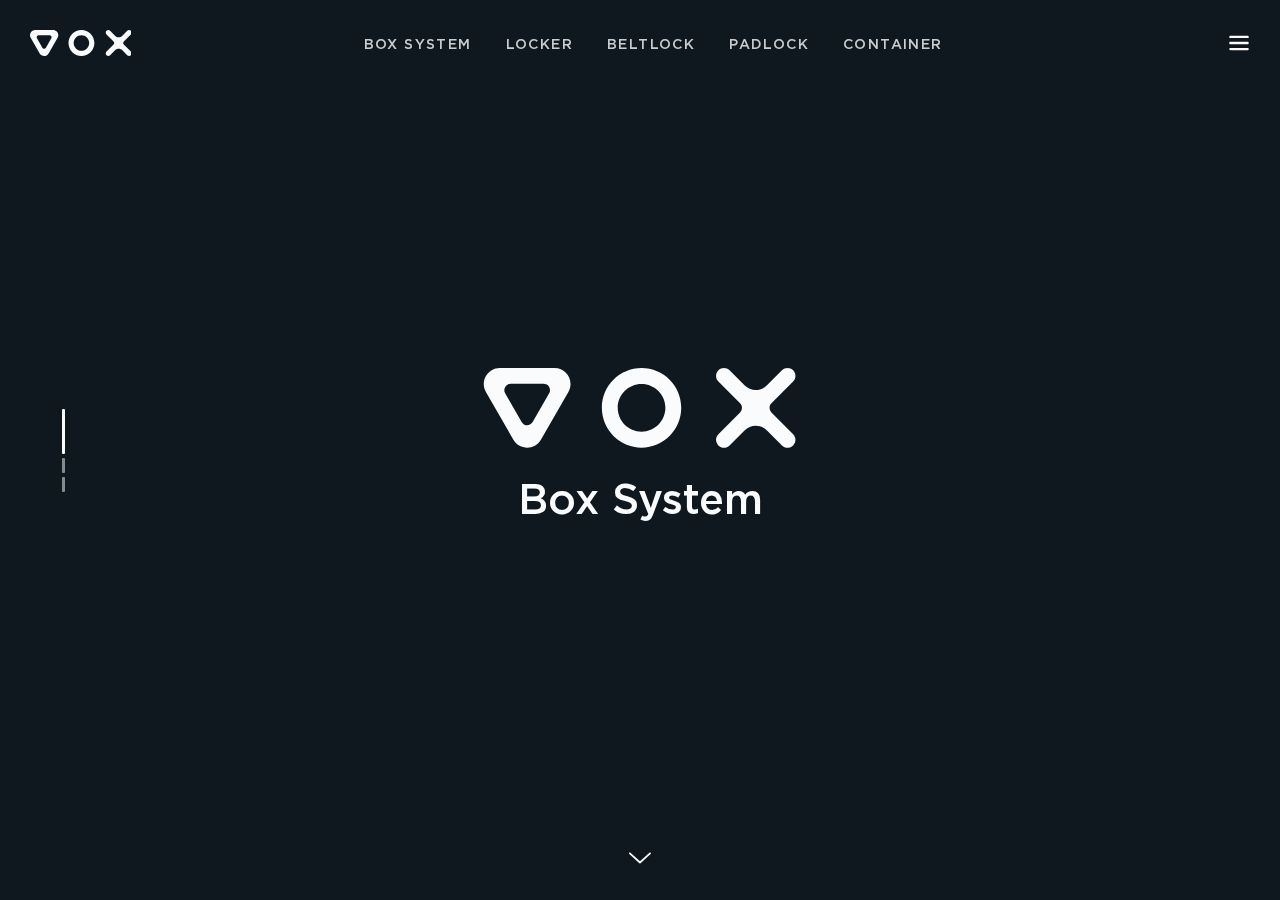
==== boxsystem.html @ 52871496 "e" ====
<!doctype html>
<html>
<head>
	<meta charset="UTF-8">
	<meta name="viewport" content="width=device-width, height=device-height, initial-scale=1.0, viewport-fit=cover">
	<meta name="apple-mobile-web-app-capable" content="yes" />

	<!-- Page Title -->
	<title>Smart Box System - Vox</title>

<!-- Compressed Styles -->
<!-- <link href="css/slides.min.css?425341" rel="stylesheet" type="text/css"> -->
<link href="css/slides.css" rel="stylesheet" type="text/css">

<!-- Custom Styles -->
<link href="css/custom.css" rel="stylesheet" type="text/css">

<!-- jQuery 3.4.1 -->
<script src="https://ajax.googleapis.com/ajax/libs/jquery/3.4.1/jquery.min.js"></script>

	<!-- Compressed Scripts -->
	<script src="js/slides.min.js?425341" type="text/javascript"></script>

<!-- Custom Scripts -->
<!-- <script src="js/custom.js" type="text/javascript"></script> -->

<!-- Fonts and Material Icons -->
	<style type="text/css">
			.slides,
			.slides p {
				font-family: 'GothamPro', sans-serif;
				font-weight: 200;
			}
			.slides h1,
			.slides h2,
			.slides h3,
			.slides h5,
			.slides h6 {
				font-family: 'GothamPro', sans-serif;
				font-weight: 400;
				
			}
			.slides h4 {
				font-size: 42px;
				font-family: 'GothamPro', sans-serif;
				font-weight: 400;

				
			}
			.slides .button,
			.slides .slides-form {
				font-family: 'GothamPro', sans-serif;
				font-weight: 600;
			}
			.voxshadow{
				box-shadow: 0px 52px 124px rgba(68, 73, 78, 0.1);
				border-radius: 2px;
			}
			.voxcshadow{
				box-shadow: 0px 52px 64px rgba(0, 0, 0, 1);
			}
			.premade{
				vertical-align: top;
			}
			 @media (min-width: 1024px) {
		    .slide-8 .image {
		      margin-left: auto;
		      margin-right: auto;
		      margin-bottom: -8%;
		      z-index: -1
			  	}
			  }
		  .slide-8:not(.animate) .styles-images ul>li .style-imgs {
		    -webkit-transform: translateX(-50%) translateY(100px);
		    transform: translateX(-50%) translateY(100px);
		    opacity: 0
		  }
		  .slide-8 .styles-images ul>li {
		    position: relative
		  }
		  .slide-8 .styles-images ul>li .style-imgs {
		    position: absolute;
		    -webkit-transition: 0.5s .35s;
		    transition: 0.5s .35s;
		    -webkit-transform: translateX(-50%);
		    transform: translateX(-50%);
		    -webkit-transition-timing-function: cubic-bezier(0.38, 1.43, 0.51, 1);
		    transition-timing-function: cubic-bezier(0.38, 1.43, 0.51, 1)
		  }
		  @media (min-width:  1024px) {
		    .slide-8 .styles-images ul>li .image-1 {
		      -webkit-box-shadow: 9px 63px 41px rgba(0,0,0,0.3);
		      box-shadow: 9px 63px 41px rgba(0,0,0,0.3);
		      max-width: none;
		      border-radius: 6px;
		      z-index: 100;
		      margin-top: 50%;
		      -webkit-transition-delay: 0.45s;
		      transition-delay: 0.45s;
		      -webkit-transform: translateX(-50%) rotate(-4deg);
		      transform: translateX(-50%) rotate(-4deg)
		    }
		    .slide-8 .styles-images ul>li .image-2 {
		      max-width: none;
		      margin-top: 100%;
		      z-index: 10;
		      border-radius: 7px;
		      -webkit-box-shadow: 7px 44px 36px rgba(0,0,0,0.3);
		      box-shadow: 7px 44px 36px rgba(0,0,0,0.3);
		      -webkit-transition-delay: 0.55s;
		      transition-delay: 0.55s;
		      -webkit-transform: translateX(-50%) rotate(-2deg);
		      transform: translateX(-50%) rotate(-2deg)
		    }
		    .slide-8 .styles-images ul>li .image-3 {
		      max-width: none;
		      z-index: 1000;
		      border-radius: 8px;
		      -webkit-box-shadow: 9px 123px 71px rgba(0,0,0,0.3);
		      box-shadow: 9px 123px 71px rgba(0,0,0,0.3)
		    }
		    .slide-8 .styles-images ul>li .image-4 {
		      max-width: none;
		      margin-top: 90%;
		      z-index: 10;
		      border-radius: 7px;
		      -webkit-box-shadow: 7px 30px 30px rgba(0,0,0,0.3);
		      box-shadow: 7px 30px 30px rgba(0,0,0,0.3);
		      -webkit-transition-delay: 0.65s;
		      transition-delay: 0.65s;
		      -webkit-transform: translateX(-50%) rotate(2deg);
		      transform: translateX(-50%) rotate(2deg)
		    }
		    .slide-8 .styles-images ul>li .image-5 {
		      -webkit-box-shadow: 9px 83px 71px rgba(0,0,0,0.3);
		      box-shadow: 9px 83px 71px rgba(0,0,0,0.3);
		      max-width: none;
		      border-radius: 6px;
		      z-index: 100;
		      margin-top: 60%;
		      -webkit-transition-delay: 0.55s;
		      transition-delay: 0.55s;
		      -webkit-transform: translateX(-50%) rotate(4deg);
		      transform: translateX(-50%) rotate(4deg)
		    }
		}
		
		  .slide.background3d {
		    -webkit-perspective: 100vw;
		    perspective: 100vw;
		    background: #10181F;
		  }
		
		  .slide.background3d .background {
		    -webkit-transition: transform, opacity;
		    transition: transform, opacity;
		    -webkit-transition-duration: 0.5s;
		    transition-duration: 0.5s;
		    -webkit-transition-timing-function: cubic-bezier(0,0,.1,1) !important;
		    transition-timing-function: cubic-bezier(0,0,.1,1) !important;
		  }
		
		  .safari .slide.background3d .background {
		    -webkit-transition-duration: 0.25s;
		    transition-duration: 0.25s;
		    -webkit-transition-timing-function: cubic-bezier(0,0.5,.1,1) !important;
		    transition-timing-function: cubic-bezier(0,0.5,.1,1) !important;
		  }
		
		  .slide.background3d:not(.selected) .background {
		    -webkit-transform: scale(.7) !important;
		    transform: scale(.7) !important;
		    opacity: 0.5;
		  }
		
		  .slide.background3d.selected .background {
		    -webkit-transform: scale(.8);
		    transform: scale(.8);
		  }
		
		
	</style>
	
	<!-- Background-3d-rotation -->
<script type="text/javascript">

  $(function(){
    $(document).mousemove(function(e){

      var velocity = 20,
          scale =  0.8,
          wh = $(window).height(),
          ww = $(window).width(),
          cx = e.pageX,
          cy = e.pageY - window.pageYOffset,
          yd = 0 - ((cy / wh) * velocity - velocity/2),
          xd = (cx / ww) * velocity - velocity/2,
          transform =  "scale("+scale+") rotateY("+xd+"deg) rotateX("+yd+"deg)";

      $('.slide.background3d.selected .background').css("transform", transform).css("-webkit-transform", transform);
    }).mouseleave(function () {
      $('.slide.background3d.selected .background').css("transform", "").css("-webkit-transform", "");
    });
  });
</script>
		
		
</head>
<body class="slides fast noPreload animated">
		
<!-- SVG Library -->
<svg xmlns="http://www.w3.org/2000/svg" style="display:none">
	

  <symbol id="logo" viewBox="0 0 101 26"><title>Vox</title>
			<path d="M51.4454313,0 C58.5933491,0 64.3878813,5.82029825 64.3878813,13 C64.3878813,20.1797017 58.5933491,26 51.4454313,26 C44.2975136,26 38.5029813,20.1797017 38.5029813,13 C38.5029813,5.82029825 44.2975136,0 51.4454313,0 Z M23.1114292,0 C25.9705963,0 28.2884092,2.32804156 28.2884092,5.19982635 C28.2884092,6.11258652 28.0492003,7.00926603 27.5948254,7.79973953 L18.628033,23.3992186 C17.1984494,25.8862572 14.0322581,26.7383795 11.5561468,25.3024871 C10.7691464,24.846107 10.1156155,24.1896921 9.66124061,23.3992186 L0.694448232,7.79973953 C-0.735135318,5.31270094 0.113243081,2.13253703 2.58935442,0.696644636 C3.37635483,0.240264552 4.26909463,0 5.17784442,0 L23.1114292,0 Z M80.1414398,0.759037808 L85.0187909,5.65809672 C87.0405154,7.68883503 90.3183979,7.68884177 92.3401384,5.65811962 L97.217516,0.759037808 C98.2250862,-0.253012603 99.8586801,-0.253012603 100.86625,0.759037808 C101.87382,1.77108822 101.87382,3.41194614 100.86625,4.42399655 L93.7924373,11.5292069 C92.9837306,12.3414853 92.9837253,13.6584684 93.7924166,14.4707622 L100.86625,21.5760035 C101.87382,22.5880539 101.87382,24.2289118 100.86625,25.2409622 C99.8586801,26.2530126 98.2250862,26.2530126 97.217516,25.2409622 L92.3401312,20.3418695 C90.3184211,18.3111167 87.0405387,18.31111 85.0187981,20.3418321 L80.1414398,25.2409622 C79.1338696,26.2530126 77.5002757,26.2530126 76.4927055,25.2409622 C75.4851354,24.2289118 75.4851354,22.5880539 76.4927055,21.5760035 L83.5664906,14.4707651 C84.3751884,13.6584778 84.3751885,12.3414946 83.566494,11.529204 L76.4927055,4.42399655 C75.4851354,3.41194614 75.4851354,1.77108822 76.4927055,0.759037808 C77.5002757,-0.253012603 79.1338696,-0.253012603 80.1414398,0.759037808 Z M51.4454313,5.2 C47.1566807,5.2 43.6799613,8.69217895 43.6799613,13 C43.6799613,17.307821 47.1566807,20.8 51.4454313,20.8 C55.734182,20.8 59.2109013,17.307821 59.2109013,13 C59.2109013,8.69217895 55.734182,5.2 51.4454313,5.2 Z M19.5247122,5.14782809 L8.76456137,5.14782809 C8.40106145,5.14782809 8.04396553,5.24393391 7.72916537,5.42648594 C6.73872083,6.0008429 6.39936947,7.27290846 6.97120289,8.2677239 L12.3512783,17.6274113 C12.5330283,17.9436007 12.7944406,18.2061667 13.1092408,18.3887187 C14.0996853,18.9630757 15.3661619,18.6222268 15.9379953,17.6274113 L21.3180707,8.2677239 C21.4998207,7.9515345 21.5955042,7.5928627 21.5955042,7.22775863 C21.5955042,6.07904471 20.6683791,5.14782809 19.5247122,5.14782809 Z"/>
  </symbol>
  
  <symbol id="voxlogo" viewBox="0 0 300 77"><title>Vox</title><path d="M151.873023,0 C172.974525,0 190.080672,17.1822117 190.080672,38.3775439 C190.080672,59.5728762 172.974525,76.7550878 151.873023,76.7550878 C130.771521,76.7550878 113.665374,59.5728762 113.665374,38.3775439 C113.665374,17.1822117 130.771521,0 151.873023,0 Z M68.2276837,0 C76.6682845,0 83.5107435,6.87265516 83.5107435,15.3505049 C83.5107435,18.0450814 82.8045704,20.6921858 81.4632017,23.0257574 L54.9921657,69.0772722 C50.7718653,76.4193055 41.4248925,78.9348719 34.1151178,74.695947 C31.7917991,73.3486588 29.8624983,71.4108438 28.5211297,69.0772722 L2.05009365,23.0257574 C-2.17020677,15.6837241 0.334307026,6.29550259 7.64408178,2.0565777 C9.96740045,0.709289491 12.6028743,0 15.2856117,0 L68.2276837,0 Z M236.587048,2.24076975 L250.985568,16.7033735 C256.953939,22.6983541 266.630637,22.6983741 272.599055,16.7034411 L286.997653,2.24076975 C289.97212,-0.746923251 294.794683,-0.746923251 297.76915,2.24076975 C300.743617,5.22846276 300.743617,10.0724702 297.76915,13.0601632 L276.886414,34.0355881 C274.499016,36.4335302 274.499,40.3214209 276.886353,42.7194086 L297.76915,63.6949246 C300.743617,66.6826176 300.743617,71.5266251 297.76915,74.5143181 C294.794683,77.5020111 289.97212,77.5020111 286.997653,74.5143181 L272.599034,60.0516146 C266.630706,54.0565912 256.954007,54.0565713 250.985589,60.0515043 L236.587048,74.5143181 C233.612581,77.5020111 228.790018,77.5020111 225.815551,74.5143181 C222.841084,71.5266251 222.841084,66.6826176 225.815551,63.6949246 L246.698205,42.7194172 C249.085577,40.3214485 249.085577,36.4335578 246.698215,34.0355795 L225.815551,13.0601632 C222.841084,10.0724702 222.841084,5.22846276 225.815551,2.24076975 C228.790018,-0.746923251 233.612581,-0.746923251 236.587048,2.24076975 Z M151.873023,15.3510176 C139.212122,15.3510176 128.948433,25.6603446 128.948433,38.3775439 C128.948433,51.0947433 139.212122,61.4040703 151.873023,61.4040703 C164.533924,61.4040703 174.797613,51.0947433 174.797613,38.3775439 C174.797613,25.6603446 164.533924,15.3510176 151.873023,15.3510176 Z M57.6392693,15.1969999 L25.8740261,15.1969999 C24.8009311,15.1969999 23.7467416,15.4807157 22.8174141,16.019631 C19.8935042,17.7152009 18.8916987,21.4704895 20.5798189,24.4073028 L36.4624405,52.0382117 C36.9989879,52.9716404 37.7707083,53.7467664 38.7000357,54.2856816 C41.6239456,55.9812516 45.3627347,54.975025 47.0508549,52.0382117 L62.9334765,24.4073028 C63.470024,23.4738742 63.7524932,22.4150324 63.7524932,21.3372019 C63.7524932,17.9460619 61.0155096,15.1969999 57.6392693,15.1969999 Z"/></symbol>

  <symbol id="logo-icon" viewBox="0 0 50 41"><title>Vox</title><path d="M4,12h42c2.2,0,4,1.8,4,4v21c0,2.2-1.8,4-4,4H4c-2.2,0-4-1.8-4-4V16C0,13.8,1.8,12,4,12z"/><path opacity="0.6" d="M45.5,9h-41C3.7,9,3,8.3,3,7.5v0C3,6.7,3.7,6,4.5,6h41C46.3,6,47,6.7,47,7.5v0C47,8.3,46.3,9,45.5,9z"/><path opacity="0.4" d="M7.5,0h35C43.3,0,44,0.7,44,1.5v0C44,2.3,43.3,3,42.5,3h-35C6.7,3,6,2.3,6,1.5v0C6,0.7,6.7,0,7.5,0z"/></symbol>
  
  <symbol id="close" viewBox="0 0 30 30"><path d="M15 0c-8.3 0-15 6.7-15 15s6.7 15 15 15 15-6.7 15-15-6.7-15-15-15zm5.7 19.3c.4.4.4 1 0 1.4-.2.2-.4.3-.7.3s-.5-.1-.7-.3l-4.3-4.3-4.3 4.3c-.2.2-.4.3-.7.3s-.5-.1-.7-.3c-.4-.4-.4-1 0-1.4l4.3-4.3-4.3-4.3c-.4-.4-.4-1 0-1.4s1-.4 1.4 0l4.3 4.3 4.3-4.3c.4-.4 1-.4 1.4 0s.4 1 0 1.4l-4.3 4.3 4.3 4.3z"/></symbol>
  
  <symbol id="close-small" viewBox="0 0 11 11"><path d="M6.914 5.5l3.793-3.793c.391-.391.391-1.023 0-1.414s-1.023-.391-1.414 0l-3.793 3.793-3.793-3.793c-.391-.391-1.023-.391-1.414 0s-.391 1.023 0 1.414l3.793 3.793-3.793 3.793c-.391.391-.391 1.023 0 1.414.195.195.451.293.707.293s.512-.098.707-.293l3.793-3.793 3.793 3.793c.195.195.451.293.707.293s.512-.098.707-.293c.391-.391.391-1.023 0-1.414l-3.793-3.793z"/></symbol>

  <symbol id="arrow-left" viewBox="0 0 29 56"><path d="M28.7.3c.4.4.4 1 0 1.4l-26.3 26.3 26.3 26.3c.4.4.4 1 0 1.4-.4.4-1 .4-1.4 0l-27-27c-.4-.4-.4-1 0-1.4l27-27c.3-.3 1-.4 1.4 0z"/></symbol>
  
  <symbol id="arrow-right" viewBox="0 0 29 56"><path d="M.3 55.7c-.4-.4-.4-1 0-1.4l26.3-26.3-26.3-26.3c-.4-.4-.4-1 0-1.4.4-.4 1-.4 1.4 0l27 27c.4.4.4 1 0 1.4l-27 27c-.3.3-1 .4-1.4 0z"/></symbol>

  <symbol id="back" viewBox="0 0 20 20"><path d="M2.3 10.7l5 5c.4.4 1 .4 1.4 0s.4-1 0-1.4l-3.3-3.3h11.6c.6 0 1-.4 1-1s-.4-1-1-1h-11.6l3.3-3.3c.4-.4.4-1 0-1.4-.2-.2-.4-.3-.7-.3s-.5.1-.7.3l-5 5c-.2.2-.3.5-.3.7 0 .2.1.5.3.7z"/></symbol>
  
  <symbol id="menu" viewBox="0 0 18 18"><path d="M16 5h-14c-.6 0-1-.4-1-1 0-.5.4-1 1-1h14c.5 0 1 .4 1 1s-.4 1-1 1zm-14 5h14c.5 0 1-.4 1-1 0-.5-.4-1-1-1h-14c-.6 0-1 .4-1 1s.4 1 1 1zm14 3h-14c-.5 0-1 .4-1 1 0 .5.4 1 1 1h14c.5 0 1-.4 1-1s-.4-1-1-1z"/></symbol>
  
  <symbol id="share" viewBox="0 0 18 18"><path d="M16 8c-.6 0-1 .4-1 1v6h-12v-6c0-.6-.4-1-1-1s-1 .4-1 1v6c0 1.1.9 2 2 2h12c1.1 0 2-.9 2-2v-6c0-.6-.4-1-1-1zm-2.3-2.3c.4-.4.4-1 0-1.4l-4-4c-.4-.4-1-.4-1.4 0l-4 4c-.4.4-.4 1 0 1.4s1 .4 1.4 0l2.3-2.3v7.6c0 .6.4 1 1 1s1-.4 1-1v-7.6l2.3 2.3c.4.4 1 .4 1.4 0z"/></symbol>

  <symbol id="arrow-down" viewBox="0 0 24 24"><path d="M12 18c-.2 0-.5-.1-.7-.3l-11-10c-.4-.4-.4-1-.1-1.4.4-.4 1-.4 1.4-.1l10.4 9.4 10.3-9.4c.4-.4 1-.3 1.4.1.4.4.3 1-.1 1.4l-11 10c-.1.2-.4.3-.6.3z"/></symbol>
  
  <symbol id="arrow-up" viewBox="0 0 24 24"><path d="M11.9 5.9c.2 0 .5.1.7.3l11 10c.4.4.4 1 .1 1.4-.4.4-1 .4-1.4.1l-10.4-9.4-10.3 9.4c-.4.4-1 .3-1.4-.1-.4-.4-.3-1 .1-1.4l11-10c.1-.2.4-.3.6-.3z"/></symbol>
  
  <symbol id="arrow-top" viewBox="0 0 18 18"><path d="M15.7 7.3l-6-6c-.4-.4-1-.4-1.4 0l-6 6c-.4.4-.4 1 0 1.4.4.4 1 .4 1.4 0l4.3-4.3v11.6c0 .6.4 1 1 1s1-.4 1-1v-11.6l4.3 4.3c.2.2.4.3.7.3s.5-.1.7-.3c.4-.4.4-1 0-1.4z"/></symbol>
  
  <symbol id="play" viewBox="0 0 30 30"><path d="M7 30v-30l22 15z"/></symbol>
  
  <symbol id="chat" viewBox="0 0 18 18"><path d="M5,17c-0.2,0-0.3,0-0.4-0.1C4.2,16.7,4,16.4,4,16v-2H2c-1.1,0-2-0.9-2-2V3c0-1.1,0.9-2,2-2h14c1.1,0,2,0.9,2,2v9 c0,1.1-0.9,2-2,2H9.3l-3.7,2.8C5.4,16.9,5.2,17,5,17z M2,12h3.5C5.8,12,6,12.2,6,12.5V14l2.4-1.8C8.6,12.1,8.8,12,9,12h7V3H2V12z M13,7H5C4.4,7,4,6.6,4,6s0.4-1,1-1h8c0.6,0,1,0.4,1,1S13.6,7,13,7z M13,10H5c-0.6,0-1-0.4-1-1s0.4-1,1-1h8c0.6,0,1,0.4,1,1 S13.6,10,13,10z"/></symbol>

  <symbol id="mail" viewBox="0 0 18 18"><path d="M16 2h-14c-1.1 0-2 .9-2 2v10c0 1.1.9 2 2 2h14c1.1 0 2-.9 2-2v-10c0-1.1-.9-2-2-2zm0 2v.5l-7 4.3-7-4.4v-.4h14zm-14 10v-7.2l6.5 4c.1.1.3.2.5.2s.4-.1.5-.2l6.5-4v7.2h-14z"/></symbol>

  <symbol id="sound-on" viewBox="0 0 18 18"><path d="M8.5,0.1C8.1-0.1,7.7,0,7.4,0.2L3.7,3H2C0.9,3,0,3.9,0,5v6c0,1.1,0.9,2,2,2h1.7l3.7,2.8C7.6,15.9,7.8,16,8,16 c0.2,0,0.3,0,0.4-0.1C8.8,15.7,9,15.4,9,15V1C9,0.6,8.8,0.3,8.5,0.1z M7,13l-2.4-1.8C4.4,11.1,4.2,11,4,11l-2,0l0-6h2 c0.2,0,0.4-0.1,0.6-0.2L7,3V13z M11.7,9.9l0.7,1.9C13.9,11.2,15,9.7,15,8c0-1.7-1.1-3.2-2.7-3.8l-0.7,1.9C12.5,6.4,13,7.2,13,8C13,8.9,12.5,9.6,11.7,9.9z M12.2,1.1l-0.3,2C14.3,3.5,16,5.6,16,8s-1.8,4.5-4.2,4.9l0.3,2C15.6,14.3,18,11.4,18,8C18,4.6,15.6,1.7,12.2,1.1z"/></symbol>
  
  <symbol id="sound-off" viewBox="0 0 18 18"><path d="M15.9,8l1.8-1.8c0.4-0.4,0.4-1,0-1.4s-1-0.4-1.4,0l-1.8,1.8l-1.8-1.8c-0.4-0.4-1-0.4-1.4,0s-0.4,1,0,1.4L13.1,8l-1.8,1.8 c-0.4,0.4-0.4,1,0,1.4c0.2,0.2,0.5,0.3,0.7,0.3s0.5-0.1,0.7-0.3l1.8-1.8l1.8,1.8c0.2,0.2,0.5,0.3,0.7,0.3s0.5-0.1,0.7-0.3 c0.4-0.4,0.4-1,0-1.4L15.9,8z M8.5,0.1C8.1-0.1,7.7,0,7.4,0.2L3.7,3H2C0.9,3,0,3.9,0,5v6c0,1.1,0.9,2,2,2h1.7l3.7,2.8C7.6,15.9,7.8,16,8,16 c0.2,0,0.3,0,0.4-0.1C8.8,15.7,9,15.4,9,15V1C9,0.6,8.8,0.3,8.5,0.1z M7,13l-2.4-1.8C4.4,11.1,4.2,11,4,11l-2,0l0-6h2 c0.2,0,0.4-0.1,0.6-0.2L7,3V13z"/></symbol>
  
  <!-- social -->
  <symbol id="apple" viewBox="-1 1 24 24"><path d="M17.6 13.8c0-3 2.5-4.5 2.6-4.6-1.4-2.1-3.6-2.3-4.4-2.4-1.9-.2-3.6 1.1-4.6 1.1-.9 0-2.4-1.1-4-1-2 0-3.9 1.2-5 3-2.1 3.7-.5 9.1 1.5 12.1 1 1.5 2.2 3.1 3.8 3 1.5-.1 2.1-1 3.9-1s2.4 1 4 1 2.7-1.5 3.7-2.9c1.2-1.7 1.6-3.3 1.7-3.4-.1-.1-3.2-1.3-3.2-4.9zm-3.1-9c.8-1 1.4-2.4 1.2-3.8-1.2 0-2.7.8-3.5 1.8-.8.9-1.5 2.3-1.3 3.7 1.4.1 2.8-.7 3.6-1.7z"/></symbol>

  <symbol id="dribbble" viewBox="0 0 24 24"><path d="M12 0c-6.7 0-12 5.3-12 12s5.3 12 12 12 12-5.3 12-12-5.3-12-12-12zm7.9 5.7c1.3 1.7 2.1 3.9 2.3 6.1-.4-.1-2.4-.4-4.7-.4-.8 0-1.5 0-2.3.1 0-.1-.1-.3-.3-.5l-.7-1.5c3.7-1.4 5.3-3.4 5.7-3.8zm-7.9-3.8c2.5 0 4.9.9 6.7 2.5-.3.4-1.9 2.3-5.2 3.6-1.6-2.9-3.3-5.3-3.7-5.9.6-.1 1.4-.2 2.2-.2zm-4.4 1c.4.6 2.1 3 3.7 5.8-4.4 1.2-8.2 1.2-9.2 1.2h-.1c.8-3.1 2.9-5.6 5.6-7zm-5.7 9.1v-.3h.3c1.2 0 5.6-.1 10.1-1.5l.8 1.6c-.1 0-.3 0-.4.1-5.1 1.6-7.9 6-8.3 6.7-1.6-1.7-2.5-4.1-2.5-6.6zm10.1 10.1c-2.3 0-4.4-.8-6.1-2.1.3-.5 2.4-4.4 7.9-6.3 1.3 3.6 2 6.7 2.1 7.6-1.2.6-2.6.8-3.9.8zm5.7-1.8c-.1-.8-.7-3.6-2-7.1.7-.1 1.3-.1 2-.1 2.1 0 3.7.4 4.1.5-.3 2.8-1.8 5.2-4.1 6.7z"/></symbol>

  <symbol id="facebook" viewBox="0 0 24 24"><path d="M24 1.3v21.3c0 .7-.6 1.3-1.3 1.3h-6.1v-9.3h3.1l.5-3.6h-3.6v-2.2c0-1.1.3-1.8 1.8-1.8h1.9v-3.2c-.3 0-1.5-.1-2.8-.1-2.8 0-4.7 1.7-4.7 4.8v2.7h-3.1v3.6h3.1v9.2h-11.5c-.7 0-1.3-.6-1.3-1.3v-21.4c0-.7.6-1.3 1.3-1.3h21.3c.8 0 1.4.6 1.4 1.3z"/></symbol>

  <symbol id="facebook2" viewBox="0 0 512 512"><path d="M288 176v-64c0-17.664 14.336-32 32-32h32v-80h-64c-53.024 0-96 42.976-96 96v80h-64v80h64v256h96v-256h64l32-80h-96z"/></symbol>
   
  <symbol id="fb-like" viewBox="0 0 20 20"><path d="M0 8v12h5v-12h-5zm2.5 10.8c-.4 0-.8-.3-.8-.8 0-.4.3-.8.8-.8s.8.3.8.8c0 .4-.4.8-.8.8zm3.5-.8h9.5c1.1 0 1.7-1 1.7-1.7 0-.3-.4-1-.4-1 1.4-.3 1.7-1.2 1.7-1.7-.1-.5-.3-.9-.5-1 1-.4 1.5-1.1 1.4-1.9-.1-.8-1-1.5-1-1.5 1-.6.9-1.5.9-1.5-.3-1.3-1.5-1.7-1.7-1.7h-5.6s.3-.5.3-2.4-1.3-3.6-2.6-3.6c0 0-.7.1-1 .3v3.5l-2.7 4.4v9.8z"/></symbol>
  
  <symbol id="googlePlus" viewBox="0 1 24 24"><path d="M7.8 13.5h4.6c-.6 2-2.5 3.4-4.6 3.4-2.7 0-4.9-2.2-4.9-4.9s2.2-4.9 4.9-4.9c1.1 0 2.1.3 3 1l1.8-2.4c-1.4-1.1-3-1.6-4.8-1.6-4.3 0-7.9 3.5-7.9 7.9s3.5 7.9 7.9 7.9 7.9-3.5 7.9-7.9v-1.5h-7.9v3zM21.7 11v-2.2h-2v2.2h-2.2v2h2.2v2.2h2v-2.2h2.2v-2z"/></symbol>
  
  <symbol id="instagram" viewBox="0 0 20 20"><circle cx="10" cy="10" r="3.3"/><path d="M13,0H7C2.2,0,0,2.2,0,7v6c0,4.8,2.1,7,7,7h6c4.8,0,7-2.2,7-7V7C20,2.2,17.9,0,13,0z M10,15.1c-2.8,0-5.1-2.3-5.1-5.1 S7.2,4.9,10,4.9s5.1,2.3,5.1,5.1S12.8,15.1,10,15.1z M15.3,5.9c-0.7,0-1.2-0.5-1.2-1.2c0-0.7,0.5-1.2,1.2-1.2s1.2,0.5,1.2,1.2 C16.5,5.3,16,5.9,15.3,5.9z"/></symbol>

  <symbol id="behance" viewBox="0 0 511.958 511.958"><path d="M210.624 240.619c10.624-5.344 18.656-11.296 24.16-17.728 9.792-11.584 14.624-26.944 14.624-45.984 0-18.528-4.832-34.368-14.496-47.648-16.128-21.632-43.424-32.704-82.016-33.28h-152.896v312.096h142.56c16.064 0 30.944-1.376 44.704-4.192 13.76-2.848 25.664-8.064 35.744-15.68 8.96-6.624 16.448-14.848 22.4-24.544 9.408-14.656 14.112-31.264 14.112-49.76 0-17.92-4.128-33.184-12.32-45.728-8.288-12.544-20.448-21.728-36.576-27.552zm-147.552-90.432h68.864c15.136 0 27.616 1.632 37.408 4.864 11.328 4.704 16.992 14.272 16.992 28.864 0 13.088-4.32 22.24-12.864 27.392-8.608 5.152-19.776 7.744-33.472 7.744h-76.928v-68.864zm108.896 198.24c-7.616 3.68-18.336 5.504-32.064 5.504h-76.832v-83.232h77.888c13.568.096 24.128 1.888 31.68 5.248 13.44 6.08 20.128 17.216 20.128 33.504 0 19.2-6.912 32.128-20.8 38.976zM327.168 110.539h135.584v38.848h-135.584zM509.856 263.851c-2.816-18.08-9.024-33.984-18.688-47.712-10.592-15.552-24.032-26.944-40.384-34.144-16.288-7.232-34.624-10.848-55.04-10.816-34.272 0-62.112 10.72-83.648 32-21.472 21.344-32.224 52.032-32.224 92.032 0 42.656 11.872 73.472 35.744 92.384 23.776 18.944 51.232 28.384 82.4 28.384 37.728 0 67.072-11.232 88.032-33.632 13.408-14.144 20.992-28.064 22.656-41.728h-62.464c-3.616 6.752-7.808 12.032-12.608 15.872-8.704 7.04-20.032 10.56-33.92 10.56-13.216 0-24.416-2.912-33.76-8.704-15.424-9.28-23.488-25.536-24.512-48.672h170.464c.256-19.936-.384-35.264-2.048-45.824zm-166.88 5.984c2.24-15.008 7.68-26.912 16.32-35.712 8.64-8.768 20.864-13.184 36.512-13.216 14.432 0 26.496 4.128 36.32 12.416 9.696 8.352 15.168 20.48 16.288 36.512h-105.44z"/></symbol>
  
  <symbol id="linkedin" viewBox="0 0 24 24"><path d="M5.9 21.9h-4.7v-14.2h4.7v14.2zm-2.3-16.1c-1.6 0-2.6-1.1-2.6-2.5s1-2.5 2.7-2.5c1.6 0 2.6 1 2.6 2.5-.1 1.4-1.2 2.5-2.7 2.5zm19.2 16.1h-4.7v-7.6c0-2-.7-3.3-2.3-3.3-1.3 0-2.1.9-2.5 1.7-.1.3-.1.8-.1 1.2v7.9h-4.7v-14.1h4.7v2c.7-.9 1.7-2.3 4.3-2.3 3.1 0 5.5 2.1 5.5 6.4v8.2h-.2z"/></symbol>

  <symbol id="medium" viewBox="0 0 130.8 104"><path d="M15.5 21.2c.2-1.6-.5-3.2-1.7-4.3l-12.1-14.7v-2.2h38l29.3 64.4 25.8-64.4h36.2v2.2l-10.5 10c-.9.7-1.3 1.8-1.2 2.9v73.7c0 1.1.3 2.2 1.2 2.9l10.2 10v2.2h-51.3v-2.2l10.6-10.2c1-1 1-1.3 1-2.9v-59.6l-29.4 74.7h-4l-34.2-74.7v50.3c0 2.2.4 4.2 1.9 5.7l13.7 16.8v2.2h-39v-2.2l13.8-16.7c1.5-1.5 1.8-3.3 1.8-5.7l-.1-58.2z"/></symbol>
  
  <symbol id="pinterest" viewBox="0 0 24 24"><path d="M5.9 13.9c1.2-2-.4-2.5-.6-4-1-6.1 7.1-10.2 11.4-6 2.9 2.9 1 12-3.7 11-4.6-.9 2.2-8.1-1.4-9.5-3-1.1-4.6 3.6-3.2 5.9-.8 4-2.5 7.7-1.8 12.7 2.3-1.7 3.1-4.8 3.7-8.1 1.2.7 1.8 1.4 3.3 1.5 5.5.4 8.6-5.4 7.8-10.7-.7-4.7-5.5-7.1-10.6-6.6-4.1.4-8.1 3.7-8.3 8.3-.1 2.8.7 4.9 3.4 5.5z"/></symbol>
  
  <symbol id="stumbleupon" viewBox="0 0 24 24"><path d="M13.3 9.6l1.6.8 2.5-.8v-1.4c0-3-2.4-5.4-5.4-5.4s-5.4 2.4-5.4 5.4v7.5c0 .7-.6 1.3-1.3 1.3s-1.3-.6-1.3-1.3v-3.2h-4v3.2c0 3 2.4 5.4 5.4 5.4s5.4-2.4 5.4-5.4v-7.5c0-.7.6-1.3 1.3-1.3s1.3.6 1.3 1.3l-.1 1.4zm6.6 2.9v3.2c0 .7-.6 1.3-1.3 1.3s-1.3-.6-1.3-1.3v-3.2l-2.5.8-1.6-.8v3.2c0 3 2.4 5.4 5.4 5.4s5.4-2.4 5.4-5.4v-3.2h-4.1z"/></symbol>
  
  <symbol id="twitter" viewBox="0 1 24 23"><path d="M21.5 7.6v.6c0 6.6-5 14.1-14 14.1-2.8 0-5.4-.8-7.6-2.2l1.2.1c2.3 0 4.4-.8 6.1-2.1-2.2 0-4-1.5-4.6-3.4.3.1.6.1.9.1.5 0 .9-.1 1.3-.2-2.1-.6-3.8-2.6-3.8-5 .7.4 1.4.6 2.2.6-1.3-.9-2.2-2.4-2.2-4.1 0-.9.2-1.8.7-2.5 2.4 3 6.1 5 10.2 5.2-.1-.4-.1-.7-.1-1.1 0-2.7 2.2-5 4.9-5 1.4 0 2.7.6 3.6 1.6 1-.3 2.1-.7 3-1.3-.4 1.2-1.1 2.1-2.2 2.7 1-.1 1.9-.4 2.8-.8-.6 1.1-1.4 2-2.4 2.7z"/></symbol>
  
  <symbol id="tumblr" viewBox="0 0 23 23"><path d="M12.573 4.94v-4.94h-3.188c-.072.183-.11.4-.11.622-.034.107-.072.184-.072.293-.328 1.829-1.28 3.11-2.892 3.807-.476.218-.914.253-1.39.218v3.987h2.342c.039 5.603.039 8.493.039 8.64v.332c.294 2.449 1.573 3.914 3.843 4.463.914.257 1.901.366 2.892.366 1.279-.036 2.525-.256 3.771-.659v-4.685c-.731.22-1.395.402-1.977.583-1.135.333-2.087.113-2.857-.619-.073-.11-.183-.257-.221-.403-.106-.586-.178-1.206-.178-1.795v-6.222h5.083v-3.988h-5.085z"/></symbol>

  <symbol id="xing" viewBox="0 0 24 24"><path d="M3.647 4.74c-.208 0-.384.073-.472.216-.091.148-.077.338.02.531l2.34 4.051v.02l-3.678 6.49c-.096.191-.091.383 0 .531.088.142.244.236.452.236h3.461c.518 0 .767-.349.944-.669l3.737-6.608-2.38-4.15c-.172-.307-.433-.649-.964-.649h-3.46zm14.542-4.74c-.517 0-.741.326-.927.659l-7.702 13.658 4.918 9.023c.172.307.437.659.967.659h3.457c.208 0 .371-.079.459-.221.092-.148.09-.343-.007-.535l-4.88-8.915v-.023l7.664-13.551c.096-.191.098-.386.007-.534-.088-.142-.252-.221-.46-.221h-3.496z"/></symbol>

  <symbol id="whatsapp" viewBox="0 0 512 512"><path d="M256.064 0h-.128c-141.152 0-255.936 114.816-255.936 256 0 56 18.048 107.904 48.736 150.048l-31.904 95.104 98.4-31.456c40.48 26.816 88.768 42.304 140.832 42.304 141.152 0 255.936-114.848 255.936-256s-114.784-256-255.936-256zm148.96 361.504c-6.176 17.44-30.688 31.904-50.24 36.128-13.376 2.848-30.848 5.12-89.664-19.264-75.232-31.168-123.68-107.616-127.456-112.576-3.616-4.96-30.4-40.48-30.4-77.216s18.656-54.624 26.176-62.304c6.176-6.304 16.384-9.184 26.176-9.184 3.168 0 6.016.16 8.576.288 7.52.32 11.296.768 16.256 12.64 6.176 14.88 21.216 51.616 23.008 55.392 1.824 3.776 3.648 8.896 1.088 13.856-2.4 5.12-4.512 7.392-8.288 11.744-3.776 4.352-7.36 7.68-11.136 12.352-3.456 4.064-7.36 8.416-3.008 15.936 4.352 7.36 19.392 31.904 41.536 51.616 28.576 25.44 51.744 33.568 60.032 37.024 6.176 2.56 13.536 1.952 18.048-2.848 5.728-6.176 12.8-16.416 20-26.496 5.12-7.232 11.584-8.128 18.368-5.568 6.912 2.4 43.488 20.48 51.008 24.224 7.52 3.776 12.48 5.568 14.304 8.736 1.792 3.168 1.792 18.048-4.384 35.52z"/></symbol>
  
  <symbol id="youtube" viewBox="0 0 24 24"><path d="M23.6 6.3c-.3-1.2-1.4-2.2-2.6-2.3-3-.3-6-.3-9-.3s-6 0-9 .3c-1.2.1-2.3 1.1-2.6 2.3-.4 1.8-.4 3.8-.4 5.7 0 1.9 0 3.9.4 5.7.3 1.2 1.4 2.2 2.6 2.3 3 .3 6 .3 9 .3s6 0 9-.3c1.3-.1 2.3-1.1 2.6-2.4.4-1.7.4-3.7.4-5.6 0-1.9 0-3.9-.4-5.7zm-14.1 9v-6.6l6.5 3.3-6.5 3.3z"/></symbol>

</svg>

<!-- Navigation -->
<nav class="side pole medium left">
  <div class="navigation">
    <ul></ul>
  </div>
</nav>

<!-- Panel Top #library/panel/panel-top-06.html -->
<nav class="panel top hideOnScroll ">
  <div class="sections desktop">
    <div class="left"><a href="index.html" title="Vox"><svg style="width:101px;height:26px"><use xmlns:xlink="http://www.w3.org/1999/xlink" xlink:href="#logo"></use></svg></a></div>
    <div class="center">
      <ul class="menu">
        <li><a href="boxsystem.html">Box System</a></li>
        <li><a href="#">Locker</a></li>
        <li><a href="#">Beltlock</a></li>
        <li><a href="#">Padlock</a></li>
        <li><a href="#">Container</a></li>
      </ul>
    </div>
    <div class="right"><span class="actionButton sidebarTrigger" data-sidebar-id="1"><svg><use xmlns:xlink="http://www.w3.org/1999/xlink" xlink:href="#menu"></use></svg></span></div>
  </div>
  <div class="sections compact hidden">
    <div class="left"><a href="#" title="Vox"><svg style="width:91px"><use xmlns:xlink="http://www.w3.org/1999/xlink" xlink:href="#logo"></use></svg></a></div>
    <div class="right"><span class="actionButton sidebarTrigger" data-sidebar-id="1"><svg><use xmlns:xlink="http://www.w3.org/1999/xlink" xlink:href="#menu"></use></svg></span></div>
  </div>
</nav>

<!-- Sidebar -->
<nav class="sidebar" data-sidebar-id="1">
  <div class="close"><svg><use xmlns:xlink="http://www.w3.org/1999/xlink" xlink:href="#close"></use></svg></div>
  <div class="content">
    <a href="#" class="logo"><img src="assets/svg/logo_s.svg" width="50"></a>
    <ul class="mainMenu margin-top-3">
      <li><a href="boxsystem.html">Box System</a></li>
      <li><a href="#">Locker</a></li>
      <li><a href="#">Beltlock</a></li>
      <li><a href="#">Padlock</a></li>
      <li><a href="#">Container</a></li>
    </ul>
    <ul class="subMenu small opacity-8">
      <li><a href="#">FAQ</a></li>
      <li><a href="#">Terms & Conditions</a></li>
      <li><a href="#">Privacy Policy</a></li>
      <li><a href="#">Contact Us</a></li>
    </ul>
    <ul class="social opacity-8">
      <li><a href="#"><svg><use xmlns:xlink="http://www.w3.org/1999/xlink" xlink:href="#facebook"></use></svg></a></li>
      <li><a href="#"><svg><use xmlns:xlink="http://www.w3.org/1999/xlink" xlink:href="#instagram"></use></svg></a></li>
    </ul>
  </div>
</nav>

<!-- 1 -->
<section data-title="Box System" class="slide fade-4 background3d">
  <div class="content">
    <div class="container">
      <div class="wrap">
        
        <div class="fix-12-12">
	      <svg height="80" class="wide margin-bottom-3"><use xmlns:xlink="http://www.w3.org/1999/xlink" xlink:href="#voxlogo"></use></svg>
          <h4 class="huge">Box System</h4>
          </svg>
        </div>
          
      </div>
    </div>
  </div>
  <div class="background" style="background-image:url(assets/img/background/pic1.png)"></div>
</section>


<!-- 2 -->
<section data-title="Solution" class="slide whiteSlide">
  <div class="content">
    <div class="container">
      <div class="wrap">
      
        <ul class="grid">
          <li class="col-12-12">
            <div class="fix-10-12">
	          <h3 class="ae-1">Our Solution</h3>
              <h1 class="ae-1">Secure Delivery & Shipping</h1>
              	<div class="fix-8-12">
			  		<p class="tiny ae-1">Smart box has sensors and can be controlled with a smartphone, connecting to the cloud to track everything. People can both receive and ship parcels from their home safely. </p>
              	</div>
            </div>
          </li>
          <li class="col-12-12">
            <div class="fix-12-12 ae-2 margin-top-4">
              <img width="1080" src="assets/img/scheme1.png" class=" shiftImage iphone-4" alt="Smart Box System"/>
            </div>
          </li>
        </ul>
        
      </div>
    </div>
  </div>
  <div class="background" style="background:linear-gradient(-0deg, #DCEBF0, #FFFFFF);"></div>
</section>


<!-- 3 -->
<section data-title="Open Platfrom" class="slide slide-8 ">
  <div class="content">
    <div class="container">
      <div class="wrap">
      
        <ul class="grid">
          <li class="col-12-12">
            <div class="fix-10-12">
	          <img class="ae-3 fadeIn showForTablet margin-bottom-3 toCenter" style="display: none" alt="Premade Styles" src="assets/img/img-6.png"/>
              <h1 class="ae-1">Box as an Open Platform</h1>
              	<div class="fix-6-12">
			  		<p class="tiny2 ae-1">Service connected box dramatically upgrade customer's lifestyle with saving their time.</p>
              	</div>
            </div>
          </li>
          
        </ul>
        
        <div class="fix-10-12 styles-images margin-top-6 hideForTablet">
          <ul class="flex noSpaces">
            <li class="col-2-10"><img class="style-imgs image-1 iphone-5" width="180" alt="Rental / Sharing" src="assets/img/img-1.png"/></li>
            <li class="col-2-10"><img class="style-imgs image-2 iphone-5" width="240" alt="Dry Cleaning / Wash & Fold" src="assets/img/img-2.png"/></li>
            <li class="col-2-10"><img class="style-imgs image-3 iphone-5" width="268" alt="Popup Stores / Marketplace" src="assets/img/img-3.png"/></li>
            <li class="col-2-10"><img class="style-imgs image-4 iphone-5" width="224" alt="Home Delivery / Grocery" src="assets/img/img-4.png"/></li>
            <li class="col-2-10"><img class="style-imgs image-5 iphone-5" width="180" alt="Key Sharing" src="assets/img/img-5.png"/></li>
          </ul>
        </div>
        
        <img class="image margin-top-1 ae-3 fadeIn hideForTablet" width="867" src="assets/img/circle.png" >
        
      </div>
    </div>
  </div>
  <div class="background" style="background:linear-gradient(-0deg, #4C8AC3, #85CFE8);"></div>
</section>


<!-- Panel Bottom #09 -->
<nav class="panel bottom  ">
  <div class="sections">
    <div class="center"><span class="nextSlide"><svg><use xmlns:xlink="http://www.w3.org/1999/xlink" xlink:href="#arrow-down"></use></svg></span></div>
  </div>
</nav>
</body>
</html>
---- css/slides.min.css ----
@charset "UTF-8";body,html,img{max-width:100%}.button.actionButton svg,.button.play svg,.button:not(.stroke) svg,.slide.whiteSlide .button.actionButton svg,.slides{fill:#F9FBFC}.button svg,.button svg *{pointer-events:none!important}.material-icons,.slides{-webkit-font-smoothing:antialiased}.button,.container .wrap,.slides-form.center input,.slides-form.center textarea{text-align:center}.button,a{text-decoration:none}.dialog,body,html{-webkit-tap-highlight-color:transparent}.button,.material-icons,.music-96 .sc-trackslist a,.navigation li[data-title]:before,.nobr,.nowrap,.panel .sections .menu,.panel .sections>div{white-space:nowrap}a,abbr,acronym,address,applet,article,aside,audio,b,big,blockquote,body,canvas,caption,center,cite,code,dd,del,details,dfn,div,dl,dt,em,embed,fieldset,figcaption,figure,footer,form,h1,h2,h3,h4,h5,h6,header,hgroup,hr,html,i,iframe,img,ins,kbd,label,legend,li,mark,menu,nav,object,ol,output,p,pre,q,ruby,s,samp,section,small,span,strike,strong,sub,summary,sup,table,tbody,td,tfoot,th,thead,time,tr,tt,u,ul,var,video{border:0;vertical-align:baseline;margin:0;padding:0}article,aside,details,figcaption,figure,footer,header,hgroup,menu,nav,section{display:block}.button,.button.actionButton,.dot,.dot:after,.material-icons,img{display:inline-block}li,ol,ul{list-style:none}blockquote,q{quotes:none}blockquote:after,blockquote:before,q:after,q:before{content:none}table{border-collapse:collapse;border-spacing:0}b,strong{font-weight:600}html{position:static!important;top:0!important;box-sizing:border-box;margin:0;padding:0;overflow:hidden;-webkit-backface-visibility:hidden;backface-visibility:hidden}*,:after,:before{box-sizing:inherit}body{position:absolute;width:100%;height:100%}body,html{overflow-x:hidden}html.scrollable,html.scrollable body{overflow-y:auto;-webkit-overflow-scrolling:touch}.button,.content,.slide{overflow:hidden}img.round{border-radius:999px}img.rounded{border-radius:6px}.slides{color:#F9FBFC;font-family:Roboto,sans-serif;-webkit-hyphens:none;-ms-hyphens:none;hyphens:none;background:#111}.slides.bodyWhite{background:#F9FBFC}.slides.desktopSwipe{cursor:-webkit-grab}.slides.desktopSwipe:active{cursor:-webkit-grabbing}.slides.desktopSwipe .slide .container .wrap{cursor:inherit}.button,.dropdownTrigger,.helpBubble,.popupTrigger,.sidebarTrigger,.videoThumbnail{cursor:pointer}.button{border-radius:4px;padding:16px 24px 17px;color:#F9FBFC;border:none;outline:0;background:#517691;font-size:16px;font-weight:500;vertical-align:top;-webkit-backface-visibility:hidden;backface-visibility:hidden;letter-spacing:normal!important;position:relative;-webkit-transform:translate3d(0,0,0);transform:translate3d(0,0,0);box-shadow:0 1px 4px rgba(0,0,0,.1),0 2px 4px rgba(0,0,0,.1);-webkit-appearance:none;margin-bottom:10px;transition:.3s;-webkit-user-select:none!important;-moz-user-select:none!important;-ms-user-select:none!important;user-select:none!important}.content,.slide.active{-webkit-backface-visibility:hidden}.popup .button,.slide .button{margin-left:5px;margin-right:5px}.popup .button.small,.slide .button.small{margin-left:4px;margin-right:4px}.button.wide{margin-left:0!important;margin-right:0!important}.button .material-icons{vertical-align:bottom;margin-top:-5px;margin-bottom:-2px;margin-right:8px;-webkit-user-select:none!important;-moz-user-select:none!important;-ms-user-select:none!important;user-select:none!important}.button .material-icons.small{font-size:18px;margin:0 6px 0 0}.button .material-icons.right{margin-left:11px;margin-right:0}.button svg{width:22px;height:22px;margin-top:-3px;top:2px;vertical-align:bottom;margin-right:14px;position:relative}.button svg.right{margin-right:0;margin-left:14px}.button.actionButton{height:42px;width:42px;padding:12px;border-radius:25px;z-index:999;background:rgba(0,0,0,.3);line-height:1;box-shadow:0 0 0 1px rgba(255,255,255,.05);cursor:pointer;-ms-touch-action:manipulation;touch-action:manipulation;vertical-align:top}.button.actionButton svg{width:18px;height:18px}.button.actionButton .material-icons{margin:0;position:relative;left:-3px;top:-3px;font-size:24px}.button.actionButton.big{width:50px;height:50px;padding:16px}.button.actionButton.big .material-icons{font-size:24px}.button.actionButton.big svg{width:22px;height:22px;left:-2px;top:0}.button.actionButton.stroke{box-shadow:none;padding:10px}.button.actionButton:hover:not(:active){-webkit-transform:translateY(0)!important;transform:translateY(0)!important}.button.actionButton.rounded{border-radius:6px}.button.actionButton.sound [class*=sound-]{position:absolute;opacity:0;transition:.5s;left:13px;top:16px}.button.actionButton.sound.stroke [class*=sound-]{left:11px;top:14px}.button.actionButton.sound.playing .sound-on,.button.actionButton.sound:not(.playing) .sound-off{opacity:1}.button.actionButton.transparent{background-color:transparent}.button:hover{box-shadow:0 6px 7px 0 rgba(0,0,0,.15),0 0 5px 0 rgba(0,0,0,.1);opacity:1;-webkit-transform:translateY(-2px)!important;transform:translateY(-2px)!important;transition:.35s!important}.button:hover:after{opacity:.5}.button:active{box-shadow:0 3px 6px 0 rgba(0,0,0,.1),0 0 10px 0 rgba(0,0,0,.1),0 1px 4px -1px rgba(0,0,0,.1);-webkit-transform:translateY(0)!important;transform:translateY(0)!important;transition:.35s!important}.button.shade:after,.dot:after{transition:.25s;content:""}.button:active:after{opacity:1}.button.uppercase{font-size:15px;padding-top:17px;padding-bottom:17px}.button.lowercase{text-transform:lowercase;letter-spacing:0;font-weight:300}.button.round{border-radius:99px;padding-left:28px;padding-right:28px}.button.stroke,.button.thin-stroke{background-color:transparent!important;padding:14px 22px 15px;color:#517691}.button.rounded{border-radius:6px}.button.rectangular{border-radius:1px}.button.square{border-radius:0}.button.thin-stroke{font-weight:300;border:1px solid}.slide.whiteSlide .button.thin-stroke{color:#517691}.button.stroke{border:2px solid}.slide.whiteSlide .button.stroke{color:#517691}.button.stroke.round{padding-left:26px;padding-right:26px}.button.stroke.uppercase{padding-top:15px;padding-bottom:15px}.button.stroke.uppercase svg{margin-bottom:-2px}.button.stroke.uppercase.small{padding:11px 15px}.button.stroke.small{border:1px solid;padding-top:9px;padding-bottom:9px}@media (min-width:768px){.button.stroke.big{padding:19px 30px}.button.stroke.big.uppercase{padding-top:21px;padding-bottom:21px}}.button.stroke:not(.flat):hover{box-shadow:inset 0 -100px 0 rgba(41,41,41,.05),0 4px 6px 0 rgba(0,0,0,.1),0 1px 10px 0 rgba(0,0,0,.1),0 2px 4px -1px rgba(0,0,0,.1)}.button.empty,.button.flat:not(:hover){box-shadow:none}.button.small{font-size:15px;font-weight:500;padding:10px 16px}.button.small .material-icons{vertical-align:bottom;position:relative;font-size:20px;margin-right:8px;bottom:1px}.button.small .material-icons.right{margin-left:8px;margin-right:0}.button.small svg{width:18px;height:18px;margin-right:10px;top:0}.button.small svg.right{margin-right:0;margin-left:10px}.button.small.round{padding-left:18px;padding-right:18px}.button.small.rounded{border-radius:6px}.button.small.uppercase{font-size:12px;padding:12px 16px;letter-spacing:.125em}.button.small.uppercase.round{padding-left:19px;padding-right:19px}@media (min-width:768px){.button.big{font-size:20px;padding:21px 32px}.button.big.round{padding-left:36px;padding-right:36px}.button.big.rounded{border-radius:7px}.button.big.uppercase{font-size:17px;padding:23px 32px}.button.big.uppercase.round{padding-left:36px;padding-right:36px}.button.big .material-icons{vertical-align:bottom;margin-right:16px;font-size:30px}.button.big .material-icons.right{margin-left:16px;margin-right:0}.button.big svg{width:27px;height:27px;margin-right:16px;top:1px}.button.big svg.right{margin-right:0;margin-left:16px}}.button.empty,.button.hollow{padding:0!important;background-color:transparent!important;font-size:0!important}.button.play,.panel .sections>div.right ul.crop li:last-child{margin-right:0}.button.empty{margin:0}.button.hollow{box-shadow:none!important}.button.hollow svg{margin:0}.button.shade{position:relative}.button.shade:after{position:absolute;top:0;left:0;width:100%;height:100%;background:#292929;opacity:0}.button.shade:hover:after{opacity:.15}.button.shade:active:after{opacity:.2}.button.play{width:90px;height:90px;border-radius:50%;padding:27px;margin-left:0}.button.play svg{width:35px;height:36px;margin:0}.button.play.small{width:60px;height:60px;border-radius:50%;padding:20px 19px}.button.play.small svg{fill:#F9FBFC;width:23px;height:23px}.button.play:hover{-webkit-transform:scale(1.05);transform:scale(1.05)}.button.gradient{position:relative}.button.gradient:before{content:"";position:absolute;top:0;left:0;width:100%;height:100%;background:linear-gradient(to bottom,#fff 0,#000 100%);z-index:-1;opacity:.1}.slide.whiteSlide .button.white:hover{box-shadow:0 4px 6px 0 rgba(0,0,0,.1),0 1px 10px 0 rgba(0,0,0,.1)}.slide.whiteSlide .button.white:hover:after{opacity:.3}.roundButton{border-radius:50px;height:50px;width:50px;padding:14px;margin:5px}.roundButton svg{bottom:2px}@media (max-width:319px){.button.uppercase,.uppercase{letter-spacing:.07em}}.button.uppercase{letter-spacing:.125em!important;text-indent:-.1em!important;font-weight:700!important}.material-icons{font-family:'Material Icons';font-weight:400;font-style:normal;font-size:24px;line-height:1;text-transform:none;letter-spacing:normal;word-wrap:normal;direction:ltr;text-rendering:optimizeLegibility;-moz-osx-font-smoothing:grayscale;-webkit-font-feature-settings:'liga';font-feature-settings:'liga'}.slides-form,.slides-form button{font-family:inherit}.material-icons.md-18{font-size:18px}.material-icons.md-24{font-size:24px}.material-icons.md-36{font-size:36px}.material-icons.md-48{font-size:48px}.slide.whiteSlide svg{fill:#517691}.embedContainer,.svgContainer{position:relative;width:100%;height:0;padding:0}.embedContainer .scale,.svgContainer svg.scale{position:absolute;height:100%;width:100%;left:0;top:0}.dots{font-size:0}.dot{padding:7px}.dot:after{width:6px;height:6px;background:#fff;border-radius:50%;opacity:.5}.dot.big .dot:after{width:14px;height:14px}.slide.whiteSlide .dot:after{background:#517691}.dot:hover:after{-webkit-transform:scale(1.33333);transform:scale(1.33333);opacity:1}.dot.selected:after,.dot:active:after{opacity:1;-webkit-transform:scale(1.675);transform:scale(1.675)}.tabs{color:#fff;max-width:260px;border-radius:5px}.tabs li{padding:16px 20px;letter-spacing:2.5px;font-size:12px;transition:.15s;margin-top:-1px;border:1px solid rgba(255,255,255,.3)}.tabs li:not(:last-child){border-bottom:0}.tabs li:first-child{border-radius:4px 4px 0 0}.tabs li:last-child{border-radius:0 0 4px 4px}.tabs li.selected{background:#fff;color:#517691}.slide.whiteSlide .tabs li{border-color:#e5e5e5;color:#517691}.slide.whiteSlide .tabs li.selected{background:#517691;border-color:#517691;color:#fff}.links li{font-size:17px;letter-spacing:0;padding:4px 0}.slides-form{font-size:0;margin-top:-5px}.slides-form textarea{max-height:200px;max-width:100%;min-height:130px;font-weight:400}.slides-form textarea.d{border-radius:15px!important}.slides-form .label,.slides-form label{display:block;font-size:14px;margin-top:12px;margin-bottom:2px}.slides-form .label.uppercase,.slides-form label.uppercase{font-size:14px}.slides-form input[type=tel],.slides-form input[type=number],.slides-form input[type=text],.slides-form input[type=name],.slides-form input[type=email],.slides-form input[type=password],.slides-form select,.slides-form textarea{font-family:inherit;position:relative;background:#fff;padding:15px 16px 16px;border:none;font-size:16px;color:#242424;outline:0;border-radius:4px;width:100%;-webkit-appearance:none;-moz-appearance:none;appearance:none;border:1px solid rgba(0,0,0,.1);transition:.15s}.slides-form input[type=tel].flat,.slides-form input[type=tel]:focus,.slides-form input[type=tel]:hover,.slides-form input[type=number].flat,.slides-form input[type=number]:focus,.slides-form input[type=number]:hover,.slides-form input[type=text].flat,.slides-form input[type=text]:focus,.slides-form input[type=text]:hover,.slides-form input[type=name].flat,.slides-form input[type=name]:focus,.slides-form input[type=name]:hover,.slides-form input[type=email].flat,.slides-form input[type=email]:focus,.slides-form input[type=email]:hover,.slides-form input[type=password].flat,.slides-form input[type=password]:focus,.slides-form input[type=password]:hover,.slides-form select.flat,.slides-form select:focus,.slides-form select:hover,.slides-form textarea.flat,.slides-form textarea:focus,.slides-form textarea:hover{border-color:rgba(0,0,0,.2)}.slides-form input[type=tel]:focus,.slides-form input[type=number]:focus,.slides-form input[type=text]:focus,.slides-form input[type=name]:focus,.slides-form input[type=email]:focus,.slides-form input[type=password]:focus,.slides-form select:focus,.slides-form textarea:focus{border-color:#2196F3;z-index:10}.slides-form input[type=tel]:focus::-webkit-input-placeholder,.slides-form input[type=number]:focus::-webkit-input-placeholder,.slides-form input[type=text]:focus::-webkit-input-placeholder,.slides-form input[type=name]:focus::-webkit-input-placeholder,.slides-form input[type=email]:focus::-webkit-input-placeholder,.slides-form input[type=password]:focus::-webkit-input-placeholder,.slides-form select:focus::-webkit-input-placeholder,.slides-form textarea:focus::-webkit-input-placeholder{color:#242424;font-weight:400;opacity:0}.slides-form input[type=tel]:focus:-moz-placeholder,.slides-form input[type=number]:focus:-moz-placeholder,.slides-form input[type=text]:focus:-moz-placeholder,.slides-form input[type=name]:focus:-moz-placeholder,.slides-form input[type=email]:focus:-moz-placeholder,.slides-form input[type=password]:focus:-moz-placeholder,.slides-form select:focus:-moz-placeholder,.slides-form textarea:focus:-moz-placeholder{color:#242424;font-weight:400;opacity:0}.slides-form input[type=tel]:focus::-moz-placeholder,.slides-form input[type=number]:focus::-moz-placeholder,.slides-form input[type=text]:focus::-moz-placeholder,.slides-form input[type=name]:focus::-moz-placeholder,.slides-form input[type=email]:focus::-moz-placeholder,.slides-form input[type=password]:focus::-moz-placeholder,.slides-form select:focus::-moz-placeholder,.slides-form textarea:focus::-moz-placeholder{color:#242424;font-weight:400;opacity:0}.slides-form input[type=tel]:focus:-ms-input-placeholder,.slides-form input[type=number]:focus:-ms-input-placeholder,.slides-form input[type=text]:focus:-ms-input-placeholder,.slides-form input[type=name]:focus:-ms-input-placeholder,.slides-form input[type=email]:focus:-ms-input-placeholder,.slides-form input[type=password]:focus:-ms-input-placeholder,.slides-form select:focus:-ms-input-placeholder,.slides-form textarea:focus:-ms-input-placeholder{color:#242424;font-weight:400;opacity:0}.slides-form input[type=tel].round,.slides-form input[type=number].round,.slides-form input[type=text].round,.slides-form input[type=name].round,.slides-form input[type=email].round,.slides-form input[type=password].round,.slides-form select.round,.slides-form textarea.round{border-radius:50px;padding-left:22px;padding-right:22px}.slides-form input[type=tel].rounded,.slides-form input[type=number].rounded,.slides-form input[type=text].rounded,.slides-form input[type=name].rounded,.slides-form input[type=email].rounded,.slides-form input[type=password].rounded,.slides-form select.rounded,.slides-form textarea.rounded{border-radius:6px}.slides-form input[type=tel]:after,.slides-form input[type=number]:after,.slides-form input[type=text]:after,.slides-form input[type=name]:after,.slides-form input[type=email]:after,.slides-form input[type=password]:after,.slides-form select:after,.slides-form textarea:after{content:"";position:absolute;top:0;left:0;right:0;bottom:0;background:#fff}@media (min-width:768px){.slides-form input[type=tel],.slides-form input[type=number],.slides-form input[type=text],.slides-form input[type=name],.slides-form input[type=email],.slides-form input[type=password],.slides-form select,.slides-form textarea{max-width:300px}}.slides-form input[type=tel]::-webkit-input-placeholder,.slides-form input[type=number]::-webkit-input-placeholder,.slides-form input[type=text]::-webkit-input-placeholder,.slides-form input[type=name]::-webkit-input-placeholder,.slides-form input[type=email]::-webkit-input-placeholder,.slides-form input[type=password]::-webkit-input-placeholder,.slides-form select::-webkit-input-placeholder,.slides-form textarea::-webkit-input-placeholder{color:#242424;font-weight:400;opacity:.5}.slides-form input[type=tel]:-moz-placeholder,.slides-form input[type=number]:-moz-placeholder,.slides-form input[type=text]:-moz-placeholder,.slides-form input[type=name]:-moz-placeholder,.slides-form input[type=email]:-moz-placeholder,.slides-form input[type=password]:-moz-placeholder,.slides-form select:-moz-placeholder,.slides-form textarea:-moz-placeholder{color:#242424;font-weight:400;opacity:.5}.slides-form input[type=tel]::-moz-placeholder,.slides-form input[type=number]::-moz-placeholder,.slides-form input[type=text]::-moz-placeholder,.slides-form input[type=name]::-moz-placeholder,.slides-form input[type=email]::-moz-placeholder,.slides-form input[type=password]::-moz-placeholder,.slides-form select::-moz-placeholder,.slides-form textarea::-moz-placeholder{color:#242424;font-weight:400;opacity:.5}.slides-form input[type=tel]:-ms-input-placeholder,.slides-form input[type=number]:-ms-input-placeholder,.slides-form input[type=text]:-ms-input-placeholder,.slides-form input[type=name]:-ms-input-placeholder,.slides-form input[type=email]:-ms-input-placeholder,.slides-form input[type=password]:-ms-input-placeholder,.slides-form select:-ms-input-placeholder,.slides-form textarea:-ms-input-placeholder{color:#242424;font-weight:400;opacity:.5}.slides-form textarea.round{border-radius:25px}.slides-form select{background-image:url('data:image/svg+xml;charset=UTF-8,<svg xmlns="http://www.w3.org/2000/svg" width="37" height="7"><path fill="rgb(23,23,23)" d="M14.022 0l5.978 6 6-6z"/></svg>');background-repeat:no-repeat;background-position:right;-webkit-appearance:none;-moz-appearance:none;appearance:none}.slides-form button[type=submit],.slides-form input[type=tel],.slides-form input[type=number],.slides-form input[type=submit],.slides-form input[type=text],.slides-form input[type=name],.slides-form input[type=email],.slides-form input[type=password],.slides-form select,.slides-form textarea{margin:5px}@media (max-width:768px){.slides-form button[type=submit],.slides-form input[type=tel],.slides-form input[type=number],.slides-form input[type=submit],.slides-form input[type=text],.slides-form input[type=name],.slides-form input[type=email],.slides-form input[type=password],.slides-form select,.slides-form textarea{margin-left:auto!important;margin-right:auto!important;width:100%;display:block!important}}.slides-form button[type=submit].wide,.slides-form input[type=tel].wide,.slides-form input[type=number].wide,.slides-form input[type=submit].wide,.slides-form input[type=text].wide,.slides-form input[type=name].wide,.slides-form input[type=email].wide,.slides-form input[type=password].wide,.slides-form label.wide,.slides-form select.wide,.slides-form textarea.wide{max-width:100%;width:100%;margin-left:0!important;margin-right:0!important}@media (min-width:769px){.slides-form input.pair{width:50%!important;max-width:50%!important;border-top-right-radius:0!important;border-bottom-right-radius:0!important;margin-left:0;margin-right:0}.slides-form input.pair+.pair{width:calc(50% + 1px)!important;max-width:calc(50% + 1px)!important;margin-left:-1px;border-radius:0 4px 4px 0!important}}.container,.content,.popup:not(.youtube) .background iframe,.slide,.slide:not(.youtube) .background iframe{width:100%;height:100%}.slide{position:fixed;background:#517691;color:#F9FBFC;z-index:10}.slide.active{-webkit-transform-style:preserve-3d;transform-style:preserve-3d;backface-visibility:hidden}.mobile .slide{visibility:hidden}.mobile .slide.active{visibility:visible}.slide.whiteSlide{color:#517691;background:#F9FBFC}.content{position:absolute;backface-visibility:hidden;top:0;left:0;z-index:100;-webkit-overflow-scrolling:touch;-webkit-transform:translate3d(0,0,0);transform:translate3d(0,0,0)}.content.scrollBar{overflow-y:auto}.windows .defaultScroll .content{overflow:auto;overflow-x:hidden}.mobile .content{overflow:auto;overflow-x:hidden;-webkit-overflow-scrolling:touch}.container .wrap .overflowHidden,.pad,.slide.video .background,.videoThumbnail{overflow:hidden}.fade .content{background:rgba(0,0,0,.6)}.dropdown.share li:after,.fade-1 .content{background:rgba(0,0,0,.1)}.fade-2 .content{background:rgba(0,0,0,.2)}.fade-3 .content{background:rgba(0,0,0,.3)}.fade-4 .content{background:rgba(0,0,0,.4)}.fade-5 .content{background:rgba(0,0,0,.5)}.fade-6 .content{background:rgba(0,0,0,.6)}.fade-7 .content{background:rgba(0,0,0,.7)}.fade-8 .content{background:rgba(0,0,0,.8)}.fade-9 .content{background:rgba(0,0,0,.9)}.whiteSlide[class*=fade] .content{background:rgba(255,255,255,.85)}.container{display:table;table-layout:fixed;position:relative}.container .wrap{display:table-cell;vertical-align:middle;overflow:hidden}.container .wrap .spaceWrap,.container .wrap.spaceWrap,.container .wrap:not(.noSpaces){padding:120px calc(8% + 15px)}.container .wrap2 .spaceWrap,.container .wrap2.spaceWrap,.container .wrap2:not(.noSpaces){padding:60px calc(8% + 15px)}.container .wrap *{-webkit-user-select:text;-moz-user-select:text;-ms-user-select:text;user-select:text}.popup .background,.slide .background{position:absolute;top:0;left:0;width:100%;height:100%;background-position:center;background-size:cover;-webkit-backface-visibility:hidden;backface-visibility:hidden}.popup .background iframe,.slide .background iframe{border:0;position:absolute;top:0;left:0}.pad,.videoThumbnail.rounded{border-radius:6px}.fix-1-12{max-width:93px!important}.fix-2-12{max-width:186px!important}.fix-3-12{max-width:279px!important}.fix-4-12{max-width:371px!important}.fix-5-12{max-width:464px!important}.fix-6-12{max-width:557px!important}.fix-7-12{max-width:650px!important}.fix-8-12{max-width:743px!important}.fix-9-12{max-width:836px!important}.fix-10-12{max-width:928px!important}.fix-11-12{max-width:1021px!important}.fix-12-12{max-width:1214px!important}[class*=fix-]{width:100%!important;margin-left:auto!important;margin-right:auto!important;float:none}.toLeft,.toLeft[class*=fix-]{margin-left:0!important;margin-right:auto!important}.toRight,.toRight[class*=fix-]{margin-right:0!important;margin-left:auto!important;float:right}.toCenter{margin-left:auto!important;margin-right:auto!important}.shiftImage{margin-top:-15%;margin-bottom:-100%}.shiftImageVertical{margin-right:-100%;max-width:none}.slide.video .background video{position:absolute;top:50%;left:50%;min-width:100%;min-height:100%;width:auto;height:auto;z-index:-100;-webkit-transform:translateX(-50%) translateY(-50%);transform:translateX(-50%) translateY(-50%);background-size:cover}.slide.video .background video::-webkit-media-controls{display:none!important}.slide.video .background video::-webkit-media-controls-panel{display:none!important;-webkit-appearance:none}.slide.video .background video::-webkit-media-controls-start-playback-button{display:none!important;-webkit-appearance:none}html:not(.mobile) .slide.video .background[style]{background:0 0!important}.mobile .slide.video .background[style] video{display:none}.videoThumbnail{position:relative;font-size:0;line-height:0}.videoThumbnail:before{content:"";position:absolute;top:0;left:0;height:100%;width:100%;background:url(../assets/svg/video-icon.svg) center center no-repeat;transition:.5s}.videoThumbnail:not(.noTint):hover:after{background-color:rgba(0,0,0,.15)}.videoThumbnail:hover:before{-webkit-transform:scale(1.1);transform:scale(1.1);transition:.25s}.videoThumbnail:active:before{opacity:.8}.videoThumbnail.small{max-width:200px;display:block}.videoThumbnail.small:before{background-size:44px}.button.empty.shadow:hover,.shadow{box-shadow:0 10px 40px rgba(0,0,0,.2)}.pad{padding:10%;color:#517691;background:#fff;box-shadow:0 1px 4px rgba(0,0,0,.1),0 2px 4px rgba(0,0,0,.1)}.pad.shadow,.pad.shadowHover:hover{box-shadow:0 10px 40px rgba(0,0,0,.2)}.pad.shadow.stroke{background:0 0;transition:.15s;color:#fff}.pad.shadow.stroke:hover{background:#fff;color:#517691;transition:.15s}.pad.shadowHover{transition:.5s}.pad small{font-size:15px;line-height:1.45;margin:15px 0}.resizing .equalElement{transition:0s!important}.hr{position:relative;height:1px;width:100%}

@media (max-width:1023px){.bottom{display:none}.shiftImage{margin-top:0!important;margin-bottom:0!important}.shiftImageVertical{margin-right:0!important;max-width:100%!important}}@media (min-width:1024px){.hideForDesktop{display:none!important}.showForDesktop{display:block!important}}@media (max-width:1024px){.hideForTablet{display:none!important}.showForTablet{display:block!important}.showForTabletInline{display:inline!important}}@media (max-width:767px){.pad.collapse,.pad.shadow{box-shadow:none}.pad.collapse{background:inherit;color:inherit;border:none;padding:0!important;overflow:inherit;border-radius:0;transition:0s!important}.hideForPhablet{display:none!important}}@media (max-width:768px){.showForPhablet{display:block!important}.showForPhabletInline{display:inline!important}}@media (max-width:435px){.hideForPhone{display:none!important}.showForPhone{display:block!important}.showForPhoneInline{display:inline!important}}html.mobile .hideForMobile{display:none!important}html.mobile .showForMobile{display:block!important}html.mobile .showForMobileInline{display:inline!important}.helpBubble:after{content:"?";font-size:14px;width:17px;height:17px;line-height:1.2;background:#517691;opacity:.3;color:#fff;border-radius:50%;display:inline-block;margin-left:4px;font-weight:700;transition:.25s}.helpBubble .helpMessage{background:rgba(255,255,255,.98);color:#517691;font-size:16px;line-height:1.625;position:absolute;z-index:10;box-shadow:0 1px 8px rgba(0,0,0,.07),0 6px 8px rgba(0,0,0,.05);padding:17px;text-align:left;bottom:50%;margin-bottom:5px;-webkit-transform:translateY(10px) scale(.95);transform:translateY(10px) scale(.95);transition:.25s;opacity:0;pointer-events:none;color:rgba(48,48,48,.7)}.mobile .simplifiedMobile .panel.hideOnScroll,.panel,.scroll .panel.hideOnScroll{position:fixed}.panel.black,.panel.white{box-shadow:0 1px 1px rgba(0,0,0,.07)}.panel.bottom,.side{bottom:0}.helpBubble .helpMessage strong{color:#303030}.helpBubble:hover .helpMessage{pointer-events:all;-webkit-transform:translateY(0) scale(1);transform:translateY(0) scale(1);opacity:1}.helpBubble:hover:after{opacity:1}.panel{left:0;width:100%;padding:10px 30px;z-index:200;text-align:center;font-size:16px;pointer-events:none;-webkit-backface-visibility:hidden;backface-visibility:hidden;-webkit-user-select:none;-moz-user-select:none;-ms-user-select:none;user-select:none;-webkit-transform:translate3d(0,0,0);transform:translate3d(0,0,0)}.panel.top{top:0}.panel.white{background:rgba(255,255,255,.975)!important}.panel.black{background-color:rgba(0,0,0,.8)!important}.animateOnEvent .panel.top,.animated .panel.top,.hidePanel-top .panel.top.hideOnScroll,.slides.firstSlide .panel.top.exceptFirstSlide,.slides.lastSlide .panel.top.exceptLastSlide,.slides:not(.firstSlide) .panel.top.firstSlideOnly,.slides:not(.firstSlide):not(.lastSlide) .panel.top.firstAndLastSlidesOnly,.slides:not(.lastSlide) .panel.top.lastSlideOnly{-webkit-transform:translate3d(0,-100%,0);transform:translate3d(0,-100%,0);opacity:0}.animateOnEvent .panel.bottom,.animated .panel.bottom,.hidePanel-bottom .panel.bottom.hideOnScroll,.slides.firstSlide .panel.bottom.exceptFirstSlide,.slides.lastSlide .panel.bottom.exceptLastSlide,.slides:not(.firstSlide) .panel.bottom.firstSlideOnly,.slides:not(.firstSlide):not(.lastSlide) .panel.bottom.firstAndLastSlidesOnly,.slides:not(.lastSlide) .panel.bottom.lastSlideOnly{-webkit-transform:translate3d(0,100%,0);transform:translate3d(0,100%,0);opacity:0}.page-loaded .animateOnEvent .panel,.page-loaded .animated .panel{transition:opacity .5s,padding .5s,-webkit-transform .5s;transition:transform .5s,opacity .5s,padding .5s;transition:transform .5s,opacity .5s,padding .5s,-webkit-transform .5s;-webkit-transform:translate3d(0,0,0);transform:translate3d(0,0,0);opacity:1}.slides.whiteSlide .panel{color:#517691}.mobile .simplifiedMobile .panel.hideOnScroll.top.hide,.scroll .panel.hideOnScroll.top.hide{-webkit-transform:translateY(-100%)!important;transform:translateY(-100%)!important;opacity:0}.mobile .simplifiedMobile .panel.hideOnScroll.bottom.hide,.scroll .panel.hideOnScroll.bottom.hide{-webkit-transform:translateY(100%)!important;transform:translateY(100%)!important;opacity:0}.panel .sections{display:table;width:100%;font-size:0}.panel .sections>div{display:table-cell;vertical-align:middle;text-align:center;width:33.33333%;font-size:16px;height:70px}.panel .sections>div.auto{width:.1%}.panel .sections>div *{pointer-events:all}.panel .sections>div.left{text-align:left}.panel .sections>div.left ul.crop{padding-left:0}.panel .sections>div.left ul.crop li:first-child{margin-left:0}.panel .sections>div.left.space{padding-right:20px}.panel .sections>div.right{text-align:right}.panel .sections>div.right ul.crop{padding-right:0}.panel .sections>div.right.space{padding-left:20px}.panel .sections>div.center.space{padding:0 20px}.panel .sections.hidden{display:none}.panel .sections .menu{display:inline-block;padding:0 12px;font-size:0}.panel .sections .menu svg{width:20px;height:20px;vertical-align:bottom}.panel .sections .menu li{font-size:14px;font-weight:400;display:inline-block;margin:0 10px;text-transform: uppercase;letter-spacing:.1em}.panel .sections .copy li{opacity:.8;font-family:'GothamPro';font-size:13px;font-weight:300;display:inline-block;margin:50px 0 0 0;letter-spacing:.04em}.panel .hidden,.panel .hidden *,.side.compact .navigation li:after{display:none}.panel .sections .menu li a{padding:0 7px;opacity:.8}.panel .sections .menu li a:hover{opacity:1}.panel .sections .menu.uppercase li{font-size:12px;margin:0 10px;letter-spacing:.125em;font-weight:600!important}.panel .sections .menu.uppercase li svg{position:relative;top:2px}.panel svg{fill:#F9FBFC;width:22px;height:22px}.panel img{max-width:none}.panel a:not(.button):hover{opacity:.75;transition:.15s}.panel .button{margin:0}.panel .button+.button{margin-left:10px}.panel .button:not(.actionButton){font-size:15px;vertical-align:middle;padding:12px 17px}.panel .button:not(.actionButton):hover:not(:active){-webkit-transform:translateY(0)!important;transform:translateY(0)!important;box-shadow:0 0 0 1px rgba(255,255,255,.05),0 4px 6px 0 rgba(0,0,0,.1),0 1px 10px 0 rgba(0,0,0,.1)}.panel .nextSlide,.panel .prevSlide{width:24px;height:24px;position:relative;top:5px;transition:.25s}.slides.whiteSlide .panel .actionButton svg{fill:#517691}.firstSlide .panel .prevSlide,.lastSlide .panel .nextSlide{opacity:0;pointer-events:none;cursor:default}.navigation li,.nextSlide,.prevSlide{cursor:pointer}.firstSlide .panel.bottom .nextSlide svg{-webkit-animation:animateArrow 4s infinite;animation:animateArrow 4s infinite}.panel .panelIcon{position:relative;top:5px}.progress-bar,.side{position:fixed;top:0}@-webkit-keyframes animateArrow{100%,80%{-webkit-transform:translateY(0);transform:translateY(0)}90%{-webkit-transform:translateY(10px);transform:translateY(10px)}}@keyframes animateArrow{100%,80%{-webkit-transform:translateY(0);transform:translateY(0)}90%{-webkit-transform:translateY(10px);transform:translateY(10px)}}.popup,.side{-webkit-transform:translate3d(0,0,0)}.nextSlide:hover,.prevSlide:hover{transition:.15s}.nextSlide:active,.prevSlide:active{opacity:.75}.firstSlide.lastSlide .nextSlide,.firstSlide.lastSlide .prevSlide{opacity:0}.progress-bar{left:0;height:4px;width:0%;transition:width 1s,opacity 1s;z-index:1000;opacity:1}.progress-bar.loaded{width:100%;opacity:0;transition:width 0s,opacity .25s 1s}.side{right:0;height:100%;z-index:100;padding:70px 4%;pointer-events:none;opacity:0;transition:opacity .5s;transform:translate3d(0,0,0)}@media (min-width:1380px){.side{padding-left:55px;padding-right:55px}}.page-loaded .side{opacity:1}.side.large{padding:calc(5.56% + 50px) 5%}.side.left{left:0;right:inherit}.side.right{right:0;left:inherit}.side.compact{padding:30px 4%}.side.compact .navigation li{width:15px;height:7px;margin:0;box-shadow:none;border-radius:0;background:#fff;opacity:.2;padding:1px;cursor:pointer}.side.compact .navigation li.selected,.side.compact .navigation li:hover{opacity:1}.side.compact .navigation li:before{margin:0 8px!important;top:-10px}.whiteSlide .side.compact .navigation li{background:#517691}.side.compact:not(.square) .navigation li:first-child{border-radius:10px 10px 0 0}.side.compact:not(.square) .navigation li:last-child{border-radius:0 0 10px 10px}.panel .side{position:relative;display:inline;height:auto;padding:0}.slides.whiteSlide .side svg:not([fill]){fill:#517691}.navigation{display:table;height:100%}.navigation ul{display:table-cell;vertical-align:middle}.navigation *{pointer-events:all}.navigation li{fill:#F9FBFC;display:block;background:0 0;padding:9px;margin:0 -9px;position:relative}.navigation li:after{content:"";display:block;width:15px;height:15px;border-radius:7px;opacity:.5;background:#fff;box-shadow:0 0 1px #303030;transition:.25s}.navigation li.selected:after,.navigation li:hover:after{opacity:1}.medium .navigation li:after{width:10px;height:10px;border-radius:5px}.small .navigation li:after{width:6px;height:6px;border-radius:4px}.navigation li[data-title]:before{content:attr(data-title);position:absolute;right:100%;top:1px;background:transparent;color:#F9FBFC;font-size:14px;min-width:50px;border-radius:6px;padding:7px 12px;font-weight:500;display:inline-block;text-align:center);pointer-events:none;visibility:hidden}.slides.whiteSlide .navigation li[data-title]:before{content:attr(data-title);position:absolute;right:100%;top:1px;background:transparent;color:#517691;font-size:14px;min-width:50px;border-radius:6px;padding:7px 12px;font-weight:500;display:inline-block;text-align:center);pointer-events:none}.dropdown.show,.navigation li:hover:before{visibility:visible}.left .navigation li:before{left:100%;right:auto}.panel.bottom .navigation li:before{-webkit-transform:translateY(-100%) translateX(-50%);transform:translateY(-100%) translateX(-50%);left:14px;top:-2px}.stroke .navigation li:after{border-color:#fff;border-style:solid;border-width:2px;background-color:transparent}.stroke.small .navigation li:after{border-width:1px}.stroke .navigation li.selected:after,.stroke .navigation li:hover:after{background:#fff}.square .navigation li:after,.square.small .navigation li:after{border-radius:0}.diamond .navigation li:after{border-radius:0;-webkit-transform:rotate(45deg) scale(.72);transform:rotate(45deg) scale(.72)}.diamond.medium .navigation li:after{-webkit-transform:rotate(45deg) scale(.88);transform:rotate(45deg) scale(.88)}.diamond.small .navigation li:after{-webkit-transform:rotate(45deg) scale(1);transform:rotate(45deg) scale(1)}.line .navigation li{margin:0 -9px;padding:5px 9px;text-align:right;font-size:0}.line .navigation li:after{height:3px;display:inline-block;text-align:right;background:#fff;border:none}.line .navigation li:before{margin-top:-10px}.line .navigation li.selected:after{width:25px}.line.left .navigation li{text-align:left}.line.medium .navigation li{margin:0 -5px;padding:4px 8px}.line.medium .navigation li.selected:after{width:19px}.line.small .navigation li{margin:0;padding:4px 6px}.line.small .navigation li.selected:after{width:13px}.pole .navigation li{margin:0 1px 0 2px;padding:2px 9px;text-align:right;font-size:0}.pole .navigation li:after{height:20px;width:4px;display:inline-block;transition:.5s;text-align:right;background:#fff;border-radius:1px;border:none}.pole .navigation li:before{margin-top:-3px}.pole .navigation li.selected:after{height:60px}.pole .navigation li.selected:before{margin-top:19px}.pole.medium .navigation li{margin:0 2px}.pole.medium .navigation li:after{height:15px;width:3px}.pole.medium .navigation li:before{margin-top:-5px}.pole.medium .navigation li.selected:after{height:45px}.pole.medium .navigation li.selected:before{margin-top:10px}.pole.small .navigation li{margin:0 2px}.pole.small .navigation li:after{height:10px;width:3px}.pole.small .navigation li:before{margin-top:-7px}.pole.small .navigation li.selected:after{height:30px}.pole.small .navigation li.selected:before{margin-top:2px}.slides.whiteSlide .navigation li:after{background:#517691;box-shadow:0 0 1px #fff}.slides.whiteSlide .stroke .navigation li:after{border-color:#517691;background:0 0}.slides.whiteSlide .stroke .navigation li:hover:after{background:#303030}.slides.whiteSlide .stroke .navigation li.selected:after{border-color:#303030;background:#517691}.panel .navigation,.panel .navigation ul{display:inline}.panel .navigation li{display:inline-block;margin:-9px 0}.panel .side.small .navigation li{margin:0}.navigation .sideArrow{width:31px;height:72px;margin:0 -9px}@media (max-width:766px){.navigation .sideArrow{width:17px;height:40px}}.dropdown{position:fixed;z-index:300;color:#517691;width:160px;background:#fff;box-shadow:0 6px 11px 0 rgba(0,0,0,.15),0 14px 28px rgba(0,0,0,.1),0 0 0 1px rgba(0,0,0,.05);margin-bottom:50px;border-radius:6px;text-align:center;cursor:default;-webkit-transform:translateY(0) scale(.9);transform:translateY(0) scale(.9);-webkit-transform-origin:top;transform-origin:top;transition:opacity .35s,box-shadow .35s,-webkit-transform .35s;transition:transform .35s,opacity .35s,box-shadow .35s;transition:transform .35s,opacity .35s,box-shadow .35s,-webkit-transform .35s}.dropdown:not(.show){pointer-events:none;opacity:0}.dropdown.rectangular{border-radius:0}.dropdown .title{font-size:17px;font-weight:500;margin:0;text-align:center;opacity:.8}.dropdown a{font-size:15px;opacity:.6}.dropdown a:hover{opacity:.8}.dropdown:not(.noArrow):after,.dropdown:not(.noArrow):before{content:"";bottom:100%;left:22px;border:solid transparent;height:0;width:0;position:absolute;pointer-events:none;border-color:rgba(255,255,255,0);border-bottom-color:#fff;border-width:7px;margin-left:-7px}.dropdown:not(.noArrow):before{border-bottom-color:rgba(0,0,0,.1);border-width:8px;margin-left:-8px}.dropdown.show{opacity:1;-webkit-transform:translateY(20px);transform:translateY(20px)}.dropdown .hideDropdown,.dropdown.show.hide{opacity:0;pointer-events:none}.dropdown.show.hide{-webkit-transform:translateY(40px);transform:translateY(40px);box-shadow:0 0 0 0 rgba(0,0,0,.15),0 0 0 rgba(0,0,0,.1),0 0 0 1px rgba(0,0,0,.05)}.dropdown.bottom{-webkit-transform-origin:bottom;transform-origin:bottom}.dropdown.bottom.show{-webkit-transform:translateY(-20px);transform:translateY(-20px)}.dropdown.bottom.show.hide{-webkit-transform:translateY(-40px);transform:translateY(-40px)}.dropdown.bottom:after,.dropdown.bottom:before{top:100%;bottom:initial;border-bottom-color:rgba(255,255,255,0);border-top-color:#fff}.dropdown.bottom:before{border-top-color:rgba(0,0,0,.06)}.dropdown.right:after,.dropdown.right:before{right:18px;left:auto}.dropdown.right:before{right:17px}.dropdown.center:after,.dropdown.center:before{left:50%}.dropdown.share li{float:left;text-align:center;display:block;width:80px;height:50px;padding:14px 0;color:#fff;position:relative;cursor:pointer;opacity:.9;transition:.15s}.dropdown.share li:hover{opacity:1}.dropdown.share li:after{content:" ";position:absolute;top:0;left:0;right:0;bottom:0;opacity:0;transition:.25s}.dropdown.share li:active:after{opacity:1;transition:.1s}.dropdown.share li svg{width:20px;height:20px;fill:#fff}.dropdown.share li.mail{width:100%;height:auto;color:#517691;opacity:.6;font-size:15px;padding:20px 0;border-bottom-left-radius:6px;border-bottom-right-radius:6px}.dropdown.share li.mail:hover{opacity:.8}.scroll .dropdown{position:absolute;top:0}.sidebar{position:fixed;top:0;right:0;width:320px;max-width:90%;height:100%;color:#fff;z-index:500;background:#95A8B8;-webkit-transform:translateX(100%);transform:translateX(100%);overflow-y:auto;-webkit-overflow-scrolling:touch}.sidebar.bottom,.sidebar.top{width:100%;height:auto;max-width:100%}.sidebarShown .sidebar.visible{-webkit-transform:translateX(0);transform:translateX(0);opacity:1}.sidebar .content{padding:40px;overflow-y:auto;position:relative}.sidebar.small .content{padding:30px}.sidebar .wrap{padding:0}.sidebar.left{right:inherit;left:0;-webkit-transform:translateX(-100%);transform:translateX(-100%)}.sidebar.top{top:0;-webkit-transform:translateY(-100%);transform:translateY(-100%)}.sidebar.bottom{bottom:0;top:inherit;-webkit-transform:translateY(100%);transform:translateY(100%)}.slides.whiteSlide .logo svg{fill:#fff}.sidebar .logo{padding:0;font-size:0;margin-bottom:35px}.sidebar .close{position:absolute;top:0;right:0;cursor:pointer;padding:14px;font-size:0;opacity:.5;z-index:101;transition:.25s}.sidebar .close:hover{opacity:1}.sidebar .close svg{width:24px;height:24px;fill:#fff}.sidebar .close:active svg{-webkit-transform:scale(.92);transform:scale(.92)}.sidebar ul.mainMenu,.sidebar ul.social,.sidebar ul.subMenu{line-height:1.9;margin-bottom:30px;display:block}.sidebar .mainMenu li{font-size:20px;line-height:48px}.sidebar .mainMenu.small li{font-size:18px;line-height:46px}.sidebar .subMenu li{font-weight:400;text-transform:none;letter-spacing:0;font-size:18px;line-height:36px}.sidebar .subMenu.small li{font-size:16px;line-height:34px}.sidebar .social{margin-top:40px}.h3+.h1,.h3+h1,.sidebar.small .social,h3+.h1,h3+h1{margin-top:20px}.sidebar .social li{display:inline-block;margin-right:20px}.sidebar .social li:last-child{margin-right:0}.sidebar .social.big li,.sidebar .social.small li{margin-right:12px}.sidebar .social li a{font-size:0;padding:0}.sidebar .social li a svg{width:20px;height:20px}.sidebar .social.small li a svg{width:15px;height:15px}.sidebar .social.big li a svg{width:22px;height:22px}.sidebar .big li{font-size:32px;line-height:64px}.sidebar .social.medium li a svg{width:18px;height:18px}.sidebar .social.medium li{margin-right:14px}.sidebarShown .slide.selected .content{overflow:hidden}.popup,.popup .content{overflow-y:auto}.page-loaded.sidebarShown .slide.selected{-webkit-transform:scale(.95)!important;transform:scale(.95)!important;pointer-events:none;opacity:.5!important}.sidebarShown .panel{opacity:0}.sidebarShown .panel.bottom{opacity:.5;-webkit-transform:scale(.95) translateY(-10%);transform:scale(.95) translateY(-10%)}.page-loaded.sidebarShown .panel,.page-loaded.sidebarShown .slide.selected,.page-loaded.sidebarShown .slide.selected:after,.sidebar{transition:opacity .5s,-webkit-transform .5s!important;transition:transform .5s,opacity .5s!important;transition:transform .5s,opacity .5s,-webkit-transform .5s!important}.popup{position:fixed;top:0;right:0;width:100%;height:100%;color:#fff;z-index:1000;transition:opacity .5s,-webkit-transform .5s;transition:transform .5s,opacity .5s;transition:transform .5s,opacity .5s,-webkit-transform .5s;display:none;transform:translate3d(0,0,0)}.popup:not([class*=fade]){background:rgba(17,17,17,.9)}.popupShown .popup.visible{display:block;-webkit-animation:popupFadeIn .75s;animation:popupFadeIn .75s}.popup.hidePopup{opacity:0;pointer-events:none}.popup .close:not(.button){position:fixed;top:0;right:0;cursor:pointer;padding:14px;font-size:0;opacity:.5;z-index:200;transition:.25s;margin:0;-webkit-transform:translate3d(0,0,0);transform:translate3d(0,0,0)}.popup .close:not(.button).left{right:inherit;left:0}.popup .close:not(.button):hover{opacity:1}.popup .close:not(.button) svg{width:30px;height:30px;fill:#fff}.popup .close.button{position:fixed;z-index:200;margin:15px}.popup.white .close svg{fill:#517691}.popup .wrap{padding:18px 58px}.popup .wrap.spaces{padding:58px}.popup.fullscreen .wrap{padding:0}.popup.fullscreen .embedVideo{height:100vh;padding-bottom:0}@-webkit-keyframes popupFadeIn{from{opacity:0}}@keyframes popupFadeIn{from{opacity:0}}.popupShown,.popupShown body,.sidebarShown,.sidebarShown body{overflow-y:hidden!important}.embedVideo{position:relative;padding-bottom:56.25%;height:0;overflow:hidden;max-width:100%}.embedVideo embed,.embedVideo iframe,.embedVideo object,.embedVideo video{position:absolute;top:0;left:0;width:100%;height:100%}.embedVideo.size-16x10{padding-bottom:62.5%}.embedVideo.size-4x3{padding-bottom:75%}.embedVideo.size-1x1,.embedVideo.size-square{padding-bottom:100%}.zoom-img,.zoom-img-wrap{position:relative;transition:all .5s;transition-timing-function:cubic-bezier(.2,0,.3,1)!important;z-index:100}.zoom-img img.zoom-img,.zoom-img-wrap img.zoom-img{margin:0!important}.zoom-overlay{background:#111;position:fixed;top:-9999px;left:-9999px;right:-9999px;bottom:-9999px;pointer-events:none;opacity:0;transition:opacity .5s;z-index:99}.slider,.zoom-img-parent{position:relative}.zoom-overlay-open .zoom-overlay{opacity:.9}.page-loaded .slides.zoom-overlay-open .panel,.page-loaded .slides.zoom-overlay-open .side{opacity:0;transition:.25s}.zoom-overlay-open,.zoom-overlay-transitioning{cursor:default}.controller li,.slider.clickable{cursor:pointer}.zoom-img-parent{z-index:1000}.slider>li{display:none;top:0;left:0;opacity:0;transition:opacity .5s;pointer-events:none}.slider>li.selected{display:block;opacity:1;transition:opacity .5s;pointer-events:all}.slider.rounded>li>img{border-radius:6px;overflow:hidden}.slider.autoHeight{transition:.5s}.slider.autoHeight>li{display:block;position:absolute}.controller li.selected{cursor:default;pointer-events:none}.tooltip[data-tooltip-title]{position:relative}.tooltip[data-tooltip-title]:before{content:attr(data-tooltip-title);position:absolute;background:rgba(40,40,40,.6);color:#fff;font-size:12px;border-radius:50px;padding:6px 15px;visibility:hidden;white-space:nowrap;letter-spacing:.04em;box-shadow:0 0 0 1px rgba(255,255,255,.07);-webkit-transform:translateY(100%) translateX(-50%);transform:translateY(100%) translateX(-50%);left:50%;top:0}.box-77 .thumbnail-77.video:after,.grid-69 .box-69:after,.grid:after{content:""}.tooltip[data-tooltip-title]:hover:before{visibility:visible;-webkit-animation:fadeIn .35s backwards;animation:fadeIn .35s backwards}.tooltip[data-tooltip-title].top:before{bottom:0;top:auto;-webkit-transform:translateY(-100%) translateX(-50%);transform:translateY(-100%) translateX(-50%)}.slide.before{-webkit-transform:translate3d(0,-50%,0);transform:translate3d(0,-50%,0)}.slide.after,.slide:first-child{-webkit-transform:translate3d(0,50%,0);transform:translate3d(0,50%,0);will-change:transform}.slide.after,.slide.before{opacity:0}.slide.selected{-webkit-transform:translate3d(0,0,0)!important;transform:translate3d(0,0,0)!important;z-index:11}.scroll .slide.selected{z-index:10}.page-loaded .slide.selected{opacity:1!important}.horizontal .slide,.horizontal .slide.before{-webkit-transform:translate3D(-50%,0,0);transform:translate3D(-50%,0,0)}.horizontal .slide.after{-webkit-transform:translate3D(50%,0,0);transform:translate3D(50%,0,0)}.film .slide.before{-webkit-transform:translate3D(0,-100%,0);transform:translate3D(0,-100%,0)}.film .slide.after{-webkit-transform:translate3D(0,100%,0);transform:translate3D(0,100%,0)}.film.horizontal .slide.before{-webkit-transform:translate3D(-100%,0,0);transform:translate3D(-100%,0,0)}.film.horizontal .slide,.film.horizontal .slide.after{-webkit-transform:translate3D(100%,0,0);transform:translate3D(100%,0,0)}.chain .slide.before{-webkit-transform:translate3D(0,-100%,0);transform:translate3D(0,-100%,0);opacity:1}.chain .slide.after{-webkit-transform:translate3D(0,100%,0);transform:translate3D(0,100%,0);opacity:1}.chain.horizontal .slide.before{-webkit-transform:translate3D(-100%,0,0);transform:translate3D(-100%,0,0);opacity:1}.chain.horizontal .slide,.chain.horizontal .slide.after{-webkit-transform:translate3D(100%,0,0);transform:translate3D(100%,0,0);opacity:1}.zen .slide.before{-webkit-transform:translateY(-100%) scale(.8);transform:translateY(-100%) scale(.8)}.zen .slide,.zen .slide.after{-webkit-transform:translateY(100%) scale(.8);transform:translateY(100%) scale(.8)}.zen.horizontal .slide.before{-webkit-transform:translateX(-100%) scale(.8);transform:translateX(-100%) scale(.8)}.zen.horizontal .slide,.zen.horizontal .slide.after{-webkit-transform:translateX(100%) scale(.8);transform:translateX(100%) scale(.8)}.stack .slide,.stack .slide.after{-webkit-transform:translateY(100%);transform:translateY(100%)}.stack .slide.after{opacity:initial}.stack .slide.after.active,.stack .slide.selected{z-index:11!important}.stack .slide.before{-webkit-transform:scale(.9);transform:scale(.9)}.stack.horizontal .slide,.stack.horizontal .slide.after{-webkit-transform:translateX(100%);transform:translateX(100%)}.stack.horizontal .slide.before{-webkit-transform:scale(.9);transform:scale(.9)}.cards .slide,.cards .slide.after{-webkit-transform:translateY(10%);transform:translateY(10%);opacity:initial}.cards .slide.after{z-index:8!important;opacity:0}.cards .slide.selected{z-index:9!important}.cards .slide.before{-webkit-transform:translateY(-100%);transform:translateY(-100%);z-index:7}.cards .slide.active.before{z-index:10!important}.cards.horizontal .slide,.cards.horizontal .slide.after{-webkit-transform:translateX(10%);transform:translateX(10%)}.cards.horizontal .slide.before{-webkit-transform:translateX(-100%);transform:translateX(-100%)}.cards2 .slide,.cards2 .slide.after{-webkit-transform:translateY(10%);transform:translateY(10%);opacity:initial}.cards2 .slide.after{z-index:8!important;opacity:0}.cards2 .slide.selected{z-index:9!important}.cards2 .slide.before{-webkit-transform:translateY(-100%);transform:translateY(-100%);z-index:7}.cards2 .slide.active.before{z-index:10!important}.cards2.horizontal .slide,.cards2.horizontal .slide.after{-webkit-transform:translateX(10%);transform:translateX(10%)}.cards2.horizontal .slide.before{-webkit-transform:translateX(-100%);transform:translateX(-100%)}.zoom .slide.before{-webkit-transform:scale(1.4);transform:scale(1.4)}.zoom .slide,.zoom .slide.after{-webkit-transform:scale(.8);transform:scale(.8);opacity:0}.vertigo .slide.before{-webkit-transform:scale(1.4) rotate(-2deg);transform:scale(1.4) rotate(-2deg)}.vertigo .slide,.vertigo .slide.after{-webkit-transform:scale(.8) rotate(2deg);transform:scale(.8) rotate(2deg);opacity:0}.plain .slide,.plain .slide.after,.plain .slide.before{-webkit-transform:scale(1);transform:scale(1)}.plain .slide.after:after,.plain .slide.before:after{opacity:1;background:#111}.page-loaded .fast .slide.active,.page-loaded .fast .slide.selected{transition:opacity .7s,-webkit-transform .7s;transition:transform .7s,opacity .7s;transition:transform .7s,opacity .7s,-webkit-transform .7s}.page-loaded .slide.active,.page-loaded .slide.selected{transition:opacity 1s,-webkit-transform 1s;transition:transform 1s,opacity 1s;transition:transform 1s,opacity 1s,-webkit-transform 1s}.page-loaded .slow .slide.active,.page-loaded .slow .slide.selected{transition:opacity 1.4s,-webkit-transform 1.4s;transition:transform 1.4s,opacity 1.4s;transition:transform 1.4s,opacity 1.4s,-webkit-transform 1.4s}.page-loaded .slide.active.entry,.page-loaded .slide.selected.entry{transition:opacity 1s,-webkit-transform 0s;transition:transform 0s,opacity 1s;transition:transform 0s,opacity 1s,-webkit-transform 0s}.slides.animateOnEvent .panel,.slides.animated .panel{transition:opacity,-webkit-transform;transition:transform,opacity;transition:transform,opacity,-webkit-transform;transition-duration:.8s}.slides.animateOnEvent.fast .panel,.slides.animated.fast .panel{transition-duration:.6s}.slides.animateOnEvent.slow .panel,.slides.animated.slow .panel{transition-duration:1s}.smooth .active,.smooth .panel,.smooth .rolling-element,.smooth .selected,.smooth .sidebar{transition-timing-function:cubic-bezier(.55,.05,.35,.95)!important}.bounce .active,.bounce .panel,.bounce .rolling-element,.bounce .selected,.bounce .sidebar{transition-timing-function:cubic-bezier(.45,1.15,.5,1)!important}.animated [class*=ae-]{-webkit-backface-visibility:hidden;backface-visibility:hidden;-webkit-transform:translate3d(0,0,0);transform:translate3d(0,0,0);transition-timing-function:cubic-bezier(.25,.1,.2,1)}.animated.animate .fast [class*=ae-]:not(.done),.animated.animate [class*=ae-].fast:not(.done),.animated.fast .animate [class*=ae-]:not(.done),.animated.fast.animate [class*=ae-]:not(.done){transition-duration:.7s}.animated .animate [class*=ae-]:not(.done),.animated.animate [class*=ae-]:not(.done){transition-duration:.8s}.animated.animate .slow [class*=ae-]:not(.done),.animated.animate [class*=ae-].slow:not(.done),.animated.slow .animate [class*=ae-]:not(.done),.animated.slow.animate [class*=ae-]:not(.done){transition-duration:1s}.animated .animate .ae-1:not(.done),.animated.animate .ae-1:not(.done){transition-delay:10ms}.animated .animate .ae-2:not(.done),.animated.animate .ae-2:not(.done){transition-delay:160ms}.animated .animate .ae-3:not(.done),.animated.animate .ae-3:not(.done){transition-delay:310ms}.animated .animate .ae-4:not(.done),.animated.animate .ae-4:not(.done){transition-delay:460ms}.animated .animate .ae-5:not(.done),.animated.animate .ae-5:not(.done){transition-delay:610ms}.animated .animate .ae-6:not(.done),.animated.animate .ae-6:not(.done){transition-delay:760ms}.animated .animate .ae-7:not(.done),.animated.animate .ae-7:not(.done){transition-delay:910ms}.animated .animate .ae-8:not(.done),.animated.animate .ae-8:not(.done){transition-delay:1.06s}.animated .animate .ae-9:not(.done),.animated.animate .ae-9:not(.done){transition-delay:1.21s}.animated .animate .ae-10:not(.done),.animated.animate .ae-10:not(.done){transition-delay:1.36s}.animated.animate .ae-1.fast:not(.done),.animated.animate .fast .ae-1:not(.done),.animated.fast .animate .ae-1:not(.done),.animated.fast.animate .ae-1:not(.done){transition-delay:10ms}.animated.animate .ae-2.fast:not(.done),.animated.animate .fast .ae-2:not(.done),.animated.fast .animate .ae-2:not(.done),.animated.fast.animate .ae-2:not(.done){transition-delay:110ms}.animated.animate .ae-3.fast:not(.done),.animated.animate .fast .ae-3:not(.done),.animated.fast .animate .ae-3:not(.done),.animated.fast.animate .ae-3:not(.done){transition-delay:210ms}.animated.animate .ae-4.fast:not(.done),.animated.animate .fast .ae-4:not(.done),.animated.fast .animate .ae-4:not(.done),.animated.fast.animate .ae-4:not(.done){transition-delay:310ms}.animated.animate .ae-5.fast:not(.done),.animated.animate .fast .ae-5:not(.done),.animated.fast .animate .ae-5:not(.done),.animated.fast.animate .ae-5:not(.done){transition-delay:410ms}.animated.animate .ae-6.fast:not(.done),.animated.animate .fast .ae-6:not(.done),.animated.fast .animate .ae-6:not(.done),.animated.fast.animate .ae-6:not(.done){transition-delay:510ms}.animated.animate .ae-7.fast:not(.done),.animated.animate .fast .ae-7:not(.done),.animated.fast .animate .ae-7:not(.done),.animated.fast.animate .ae-7:not(.done){transition-delay:610ms}.animated.animate .ae-8.fast:not(.done),.animated.animate .fast .ae-8:not(.done),.animated.fast .animate .ae-8:not(.done),.animated.fast.animate .ae-8:not(.done){transition-delay:710ms}.animated.animate .ae-9.fast:not(.done),.animated.animate .fast .ae-9:not(.done),.animated.fast .animate .ae-9:not(.done),.animated.fast.animate .ae-9:not(.done){transition-delay:810ms}.animated.animate .ae-10.fast:not(.done),.animated.animate .fast .ae-10:not(.done),.animated.fast .animate .ae-10:not(.done),.animated.fast.animate .ae-10:not(.done){transition-delay:910ms}.animated.animate .ae-1.slow:not(.done),.animated.animate .slow .ae-1:not(.done),.animated.slow .animate .ae-1:not(.done),.animated.slow.animate .ae-1:not(.done){transition-delay:10ms}.animated.animate .ae-2.slow:not(.done),.animated.animate .slow .ae-2:not(.done),.animated.slow .animate .ae-2:not(.done),.animated.slow.animate .ae-2:not(.done){transition-delay:210ms}.animated.animate .ae-3.slow:not(.done),.animated.animate .slow .ae-3:not(.done),.animated.slow .animate .ae-3:not(.done),.animated.slow.animate .ae-3:not(.done){transition-delay:410ms}.animated.animate .ae-4.slow:not(.done),.animated.animate .slow .ae-4:not(.done),.animated.slow .animate .ae-4:not(.done),.animated.slow.animate .ae-4:not(.done){transition-delay:610ms}.animated.animate .ae-5.slow:not(.done),.animated.animate .slow .ae-5:not(.done),.animated.slow .animate .ae-5:not(.done),.animated.slow.animate .ae-5:not(.done){transition-delay:810ms}.animated.animate .ae-6.slow:not(.done),.animated.animate .slow .ae-6:not(.done),.animated.slow .animate .ae-6:not(.done),.animated.slow.animate .ae-6:not(.done){transition-delay:1.01s}.animated.animate .ae-7.slow:not(.done),.animated.animate .slow .ae-7:not(.done),.animated.slow .animate .ae-7:not(.done),.animated.slow.animate .ae-7:not(.done){transition-delay:1.21s}.animated.animate .ae-8.slow:not(.done),.animated.animate .slow .ae-8:not(.done),.animated.slow .animate .ae-8:not(.done),.animated.slow.animate .ae-8:not(.done){transition-delay:1.41s}.animated.animate .ae-9.slow:not(.done),.animated.animate .slow .ae-9:not(.done),.animated.slow .animate .ae-9:not(.done),.animated.slow.animate .ae-9:not(.done){transition-delay:1.61s}.animated.animate .ae-10.slow:not(.done),.animated.animate .slow .ae-10:not(.done),.animated.slow .animate .ae-10:not(.done),.animated.slow.animate .ae-10:not(.done){transition-delay:1.81s}.animated .fromBottom [class*=ae-]:not(.done),.animated [class*=ae-]:not(.done),.animated.fromBottom [class*=ae-]:not(.done),.slides.animated [class*=ae-].fromBottom:not(.done){visibility:hidden;-webkit-transform:translate3d(0,50px,0);transform:translate3d(0,50px,0);opacity:0}.animated .fromTop [class*=ae-]:not(.done),.animated.fromTop [class*=ae-]:not(.done),.slides.animated [class*=ae-].fromTop:not(.done){-webkit-transform:translate3d(0,-50px,0);transform:translate3d(0,-50px,0)}.animated .fromLeft [class*=ae-]:not(.done),.animated.fromLeft [class*=ae-]:not(.done),.slides.animated [class*=ae-].fromLeft:not(.done){-webkit-transform:translate3d(-50px,0,0);transform:translate3d(-50px,0,0)}.animated .fromRight [class*=ae-]:not(.done),.animated.fromRight [class*=ae-]:not(.done),.slides.animated [class*=ae-].fromRight:not(.done){-webkit-transform:translate3d(50px,0,0);transform:translate3d(50px,0,0)}.animated .fromCenter [class*=ae-]:not(.done),.animated.fromCenter [class*=ae-]:not(.done),.slides.animated [class*=ae-].fromCenter:not(.done){-webkit-transform:scale(.9) translate3d(0,0,0);transform:scale(.9) translate3d(0,0,0)}.animated .fromAbove [class*=ae-]:not(.done),.animated.fromAbove [class*=ae-]:not(.done),.slides.animated [class*=ae-].fromAbove:not(.done){-webkit-transform:scale(1.1) translate3d(0,0,0);transform:scale(1.1) translate3d(0,0,0)}.animated .fromBottomLeft [class*=ae-]:not(.done),.animated.fromBottomLeft [class*=ae-]:not(.done),.slides.animated [class*=ae-].fromBottomLeft:not(.done){-webkit-transform:translate3d(-50px,50px,0);transform:translate3d(-50px,50px,0)}.animated .fromTopLeft [class*=ae-]:not(.done),.animated.fromTopLeft [class*=ae-]:not(.done),.slides.animated [class*=ae-].fromTopLeft:not(.done){-webkit-transform:translate3d(-50px,-50px,0);transform:translate3d(-50px,-50px,0)}.animated .fromBottomRight [class*=ae-]:not(.done),.animated.fromBottomRight [class*=ae-]:not(.done),.slides.animated [class*=ae-].fromBottomRight:not(.done){-webkit-transform:translate3d(50px,50px,0);transform:translate3d(50px,50px,0)}.animated .fromTopRight [class*=ae-]:not(.done),.animated.fromTopRight [class*=ae-]:not(.done),.slides.animated [class*=ae-].fromTopRight:not(.done){-webkit-transform:translate3d(50px,-50px,0);transform:translate3d(50px,-50px,0)}.animated .fadeIn [class*=ae-]:not(.done),.animated.fadeIn [class*=ae-]:not(.done),.slides.animated [class*=ae-].fadeIn:not(.done){-webkit-transform:scale(1) translate3d(0,0,0);transform:scale(1) translate3d(0,0,0)}.animated .fromBlur [class*=ae-]:not(.done),.animated.fromBlur [class*=ae-]:not(.done),.slides.animated [class*=ae-].fromBlur:not(.done){-webkit-transform:scale(1) translate3d(0,0,0);transform:scale(1) translate3d(0,0,0);-webkit-filter:blur(10px);filter:blur(10px)}.slides .animated.animate.active [class*=ae-]:not(.done),.slides.animated .animate.active [class*=ae-]:not(.done){opacity:1;-webkit-backface-visibility:hidden;backface-visibility:hidden;visibility:visible;-webkit-transform:translate3d(0,0,0);transform:translate3d(0,0,0);-webkit-filter:none;filter:none}.animateOnEvent,.box-67,.box-67 .thumbnail-67 img{-webkit-backface-visibility:hidden}.animateOnEvent{backface-visibility:hidden}.animateOnEvent [class*=ae-]:not(.done):not(.do){opacity:0;visibility:hidden}.animateOnEvent [class*=ae-].do{-webkit-animation-fill-mode:backwards;animation-fill-mode:backwards;-webkit-animation-duration:.8s;animation-duration:.8s;visibility:visible}.animateOnEvent .fast [class*=ae-].do,.animateOnEvent [class*=ae-].do.fast,.animateOnEvent.fast [class*=ae-].do{-webkit-animation-duration:.7s;animation-duration:.7s}.animateOnEvent .slow [class*=ae-].do,.animateOnEvent [class*=ae-].do.slow,.animateOnEvent.slow [class*=ae-].do{-webkit-animation-duration:1s;animation-duration:1s}.animateOnEvent .fromBottom [class*=ae-].do,.animateOnEvent [class*=ae-].do,.animateOnEvent [class*=ae-].do.fromBottom,.animateOnEvent.fromBottom [class*=ae-].do{-webkit-animation-name:fromBottom;animation-name:fromBottom}.animateOnEvent .fromTop [class*=ae-].do,.animateOnEvent [class*=ae-].do.fromTop,.animateOnEvent.fromTop [class*=ae-].do{-webkit-animation-name:fromTop;animation-name:fromTop}.animateOnEvent .fromLeft [class*=ae-].do,.animateOnEvent [class*=ae-].do.fromLeft,.animateOnEvent.fromLeft [class*=ae-].do{-webkit-animation-name:fromLeft;animation-name:fromLeft}.animateOnEvent .fromRight [class*=ae-].do,.animateOnEvent [class*=ae-].do.fromRight,.animateOnEvent.fromRight [class*=ae-].do{-webkit-animation-name:fromRight;animation-name:fromRight}.animateOnEvent .fromCenter [class*=ae-].do,.animateOnEvent [class*=ae-].do.fromCenter,.animateOnEvent.fromCenter [class*=ae-].do{-webkit-animation-name:fromCenter;animation-name:fromCenter}.animateOnEvent .fromAbove [class*=ae-].do,.animateOnEvent [class*=ae-].do.fromAbove,.animateOnEvent.fromAbove [class*=ae-].do{-webkit-animation-name:fromAbove;animation-name:fromAbove}.animateOnEvent .fromBottomLeft [class*=ae-].do,.animateOnEvent [class*=ae-].do.fromBottomLeft,.animateOnEvent.fromBottomLeft [class*=ae-].do{-webkit-animation-name:fromBottomLeft;animation-name:fromBottomLeft}.animateOnEvent .fromTopLeft [class*=ae-].do,.animateOnEvent [class*=ae-].do.fromTopLeft,.animateOnEvent.fromTopLeft [class*=ae-].do{-webkit-animation-name:fromTopLeft;animation-name:fromTopLeft}.animateOnEvent .fromBottomRight [class*=ae-].do,.animateOnEvent [class*=ae-].do.fromBottomRight,.animateOnEvent.fromBottomRight [class*=ae-].do{-webkit-animation-name:fromBottomRight;animation-name:fromBottomRight}.animateOnEvent .fromTopRight [class*=ae-].do,.animateOnEvent [class*=ae-].do.fromTopRight,.animateOnEvent.fromTopRight [class*=ae-].do{-webkit-animation-name:fromTopRight;animation-name:fromTopRight}.animateOnEvent .fadeIn [class*=ae-].do,.animateOnEvent [class*=ae-].do.fadeIn,.animateOnEvent.fadeIn [class*=ae-].do{-webkit-animation-name:fadeIn;animation-name:fadeIn}.animateOnEvent .fromBlur [class*=ae-].do,.animateOnEvent [class*=ae-].do.fromBlur,.animateOnEvent.fromBlur [class*=ae-].do{-webkit-animation-name:fromBlur;animation-name:fromBlur}@-webkit-keyframes fromBottom{from{-webkit-transform:translate3d(0,50px,0);transform:translate3d(0,50px,0);opacity:0}}@keyframes fromBottom{from{-webkit-transform:translate3d(0,50px,0);transform:translate3d(0,50px,0);opacity:0}}@-webkit-keyframes fromTop{from{-webkit-transform:translate3d(0,-50px,0);transform:translate3d(0,-50px,0);opacity:0}}@keyframes fromTop{from{-webkit-transform:translate3d(0,-50px,0);transform:translate3d(0,-50px,0);opacity:0}}@-webkit-keyframes fromLeft{from{-webkit-transform:translate3d(-25px,0,0);transform:translate3d(-25px,0,0);opacity:0}}@keyframes fromLeft{from{-webkit-transform:translate3d(-25px,0,0);transform:translate3d(-25px,0,0);opacity:0}}@-webkit-keyframes fromRight{from{-webkit-transform:translate3d(25px,0,0);transform:translate3d(25px,0,0);opacity:0}}@keyframes fromRight{from{-webkit-transform:translate3d(25px,0,0);transform:translate3d(25px,0,0);opacity:0}}@-webkit-keyframes fromCenter{from{-webkit-transform:scale(.9) translate3d(0,0,0);transform:scale(.9) translate3d(0,0,0);opacity:0}}@keyframes fromCenter{from{-webkit-transform:scale(.9) translate3d(0,0,0);transform:scale(.9) translate3d(0,0,0);opacity:0}}@-webkit-keyframes fromAbove{from{-webkit-transform:scale(1.1) translate3d(0,0,0);transform:scale(1.1) translate3d(0,0,0);opacity:0}}@keyframes fromAbove{from{-webkit-transform:scale(1.1) translate3d(0,0,0);transform:scale(1.1) translate3d(0,0,0);opacity:0}}@-webkit-keyframes fromBottomLeft{from{-webkit-transform:translate3d(-50px,50px,0);transform:translate3d(-50px,50px,0);opacity:0}}@keyframes fromBottomLeft{from{-webkit-transform:translate3d(-50px,50px,0);transform:translate3d(-50px,50px,0);opacity:0}}@-webkit-keyframes fromTopLeft{from{-webkit-transform:translate3d(-50px,-50px,0);transform:translate3d(-50px,-50px,0);opacity:0}}@keyframes fromTopLeft{from{-webkit-transform:translate3d(-50px,-50px,0);transform:translate3d(-50px,-50px,0);opacity:0}}@-webkit-keyframes fromBottomRight{from{-webkit-transform:translate3d(50px,50px,0);transform:translate3d(50px,50px,0);opacity:0}}@keyframes fromBottomRight{from{-webkit-transform:translate3d(50px,50px,0);transform:translate3d(50px,50px,0);opacity:0}}@-webkit-keyframes fromTopRight{from{-webkit-transform:translate3d(50px,-50px,0);transform:translate3d(50px,-50px,0);opacity:0}}@keyframes fromTopRight{from{-webkit-transform:translate3d(50px,-50px,0);transform:translate3d(50px,-50px,0);opacity:0}}@-webkit-keyframes fadeIn{from{-webkit-transform:scale(1) translate3d(0,0,0);transform:scale(1) translate3d(0,0,0);opacity:0}}@keyframes fadeIn{from{-webkit-transform:scale(1) translate3d(0,0,0);transform:scale(1) translate3d(0,0,0);opacity:0}}@-webkit-keyframes fromBlur{from{-webkit-transform:scale(1) translate3d(0,0,0);transform:scale(1) translate3d(0,0,0);-webkit-filter:blur(10px);filter:blur(10px);opacity:0}}@keyframes fromBlur{from{-webkit-transform:scale(1) translate3d(0,0,0);transform:scale(1) translate3d(0,0,0);-webkit-filter:blur(10px);filter:blur(10px);opacity:0}}.animateOnEvent .ae-1,.animateOnEvent .ae-1.fast,.animateOnEvent .fast .ae-1.fast,.animateOnEvent.fast .ae-1{-webkit-animation-delay:10ms;animation-delay:10ms}.animateOnEvent .ae-2,.animateOnEvent .ae-2.fast,.animateOnEvent .fast .ae-2.fast,.animateOnEvent.fast .ae-2{-webkit-animation-delay:110ms;animation-delay:110ms}.animateOnEvent .ae-3,.animateOnEvent .ae-3.fast,.animateOnEvent .fast .ae-3.fast,.animateOnEvent.fast .ae-3{-webkit-animation-delay:210ms;animation-delay:210ms}.animateOnEvent .ae-4,.animateOnEvent .ae-4.fast,.animateOnEvent .fast .ae-4.fast,.animateOnEvent.fast .ae-4{-webkit-animation-delay:310ms;animation-delay:310ms}.animateOnEvent .ae-5,.animateOnEvent .ae-5.fast,.animateOnEvent .fast .ae-5.fast,.animateOnEvent.fast .ae-5{-webkit-animation-delay:410ms;animation-delay:410ms}.animateOnEvent .ae-6,.animateOnEvent .ae-6.fast,.animateOnEvent .fast .ae-6.fast,.animateOnEvent.fast .ae-6{-webkit-animation-delay:510ms;animation-delay:510ms}.animateOnEvent .ae-7,.animateOnEvent .ae-7.fast,.animateOnEvent .fast .ae-7.fast,.animateOnEvent.fast .ae-7{-webkit-animation-delay:610ms;animation-delay:610ms}.animateOnEvent .ae-8,.animateOnEvent .ae-8.fast,.animateOnEvent .fast .ae-8.fast,.animateOnEvent.fast .ae-8{-webkit-animation-delay:710ms;animation-delay:710ms}.animateOnEvent .ae-9,.animateOnEvent .ae-9.fast,.animateOnEvent .fast .ae-9.fast,.animateOnEvent.fast .ae-9{-webkit-animation-delay:810ms;animation-delay:810ms}.animateOnEvent .ae-10,.animateOnEvent .ae-10.fast,.animateOnEvent .fast .ae-10.fast,.animateOnEvent.fast .ae-10{-webkit-animation-delay:910ms;animation-delay:910ms}.animateOnEvent .ae-1.slow,.animateOnEvent .slow .ae-1,.animateOnEvent.slow .ae-1{-webkit-animation-delay:10ms;animation-delay:10ms}.animateOnEvent .ae-2.slow,.animateOnEvent .slow .ae-2,.animateOnEvent.slow .ae-2{-webkit-animation-delay:210ms;animation-delay:210ms}.animateOnEvent .ae-3.slow,.animateOnEvent .slow .ae-3,.animateOnEvent.slow .ae-3{-webkit-animation-delay:410ms;animation-delay:410ms}.animateOnEvent .ae-4.slow,.animateOnEvent .slow .ae-4,.animateOnEvent.slow .ae-4{-webkit-animation-delay:610ms;animation-delay:610ms}.animateOnEvent .ae-5.slow,.animateOnEvent .slow .ae-5,.animateOnEvent.slow .ae-5{-webkit-animation-delay:810ms;animation-delay:810ms}.animateOnEvent .ae-6.slow,.animateOnEvent .slow .ae-6,.animateOnEvent.slow .ae-6{-webkit-animation-delay:1.01s;animation-delay:1.01s}.animateOnEvent .ae-7.slow,.animateOnEvent .slow .ae-7,.animateOnEvent.slow .ae-7{-webkit-animation-delay:1.21s;animation-delay:1.21s}.animateOnEvent .ae-8.slow,.animateOnEvent .slow .ae-8,.animateOnEvent.slow .ae-8{-webkit-animation-delay:1.41s;animation-delay:1.41s}.animateOnEvent .ae-9.slow,.animateOnEvent .slow .ae-9,.animateOnEvent.slow .ae-9{-webkit-animation-delay:1.61s;animation-delay:1.61s}.animateOnEvent .ae-10.slow,.animateOnEvent .slow .ae-10,.animateOnEvent.slow .ae-10{-webkit-animation-delay:1.81s;animation-delay:1.81s}.slides:not(.scroll) .rolling-element{transition:1s;-webkit-transform:translate3d(0,0,0);transform:translate3d(0,0,0);will-change:transform}.slides:not(.scroll).fast .rolling-element{transition-duration:.7s}.slides:not(.scroll).slow .rolling-element{transition-duration:1.4s}.slides:not(.scroll) .slide.before .rolling-element{-webkit-transform:translateY(100%);transform:translateY(100%)}.slides:not(.scroll) .slide.before .rolling-element.pct-10{-webkit-transform:translateY(10%);transform:translateY(10%)}.slides:not(.scroll) .slide.before .rolling-element.pct-20{-webkit-transform:translateY(20%);transform:translateY(20%)}.slides:not(.scroll) .slide.before .rolling-element.pct-30{-webkit-transform:translateY(30%);transform:translateY(30%)}.slides:not(.scroll) .slide.before .rolling-element.pct-40{-webkit-transform:translateY(40%);transform:translateY(40%)}.slides:not(.scroll) .slide.before .rolling-element.pct-50{-webkit-transform:translateY(50%);transform:translateY(50%)}.slides:not(.scroll) .slide.before .rolling-element.pct-60{-webkit-transform:translateY(60%);transform:translateY(60%)}.slides:not(.scroll) .slide.before .rolling-element.pct-70{-webkit-transform:translateY(70%);transform:translateY(70%)}.slides:not(.scroll) .slide.before .rolling-element.pct-80{-webkit-transform:translateY(80%);transform:translateY(80%)}.slides:not(.scroll) .slide.before .rolling-element.pct-90{-webkit-transform:translateY(90%);transform:translateY(90%)}.slides:not(.scroll) .slide.before .rolling-element.inverse{-webkit-transform:translateY(-100%);transform:translateY(-100%)}.slides:not(.scroll) .slide.before .rolling-element.inverse.pct-10{-webkit-transform:translateY(-10%);transform:translateY(-10%)}.slides:not(.scroll) .slide.before .rolling-element.inverse.pct-20{-webkit-transform:translateY(-20%);transform:translateY(-20%)}.slides:not(.scroll) .slide.before .rolling-element.inverse.pct-30{-webkit-transform:translateY(-30%);transform:translateY(-30%)}.slides:not(.scroll) .slide.before .rolling-element.inverse.pct-40{-webkit-transform:translateY(-40%);transform:translateY(-40%)}.slides:not(.scroll) .slide.before .rolling-element.inverse.pct-50{-webkit-transform:translateY(-50%);transform:translateY(-50%)}.slides:not(.scroll) .slide.before .rolling-element.inverse.pct-60{-webkit-transform:translateY(-60%);transform:translateY(-60%)}.slides:not(.scroll) .slide.before .rolling-element.inverse.pct-70{-webkit-transform:translateY(-70%);transform:translateY(-70%)}.slides:not(.scroll) .slide.before .rolling-element.inverse.pct-80{-webkit-transform:translateY(-80%);transform:translateY(-80%)}.slides:not(.scroll) .slide.before .rolling-element.inverse.pct-90{-webkit-transform:translateY(-90%);transform:translateY(-90%)}.slides:not(.scroll) .slide.after .rolling-element{-webkit-transform:translateY(-100%);transform:translateY(-100%)}.slides:not(.scroll) .slide.after .rolling-element.pct-10{-webkit-transform:translateY(-10%);transform:translateY(-10%)}.slides:not(.scroll) .slide.after .rolling-element.pct-20{-webkit-transform:translateY(-20%);transform:translateY(-20%)}.slides:not(.scroll) .slide.after .rolling-element.pct-30{-webkit-transform:translateY(-30%);transform:translateY(-30%)}.slides:not(.scroll) .slide.after .rolling-element.pct-40{-webkit-transform:translateY(-40%);transform:translateY(-40%)}.slides:not(.scroll) .slide.after .rolling-element.pct-50{-webkit-transform:translateY(-50%);transform:translateY(-50%)}.slides:not(.scroll) .slide.after .rolling-element.pct-60{-webkit-transform:translateY(-60%);transform:translateY(-60%)}.slides:not(.scroll) .slide.after .rolling-element.pct-70{-webkit-transform:translateY(-70%);transform:translateY(-70%)}.slides:not(.scroll) .slide.after .rolling-element.pct-80{-webkit-transform:translateY(-80%);transform:translateY(-80%)}.slides:not(.scroll) .slide.after .rolling-element.pct-90{-webkit-transform:translateY(-90%);transform:translateY(-90%)}.slides:not(.scroll) .slide.after .rolling-element.inverse{-webkit-transform:translateY(100%);transform:translateY(100%)}.slides:not(.scroll) .slide.after .rolling-element.inverse.pct-10{-webkit-transform:translateY(10%);transform:translateY(10%)}.slides:not(.scroll) .slide.after .rolling-element.inverse.pct-20{-webkit-transform:translateY(20%);transform:translateY(20%)}.slides:not(.scroll) .slide.after .rolling-element.inverse.pct-30{-webkit-transform:translateY(30%);transform:translateY(30%)}.slides:not(.scroll) .slide.after .rolling-element.inverse.pct-40{-webkit-transform:translateY(40%);transform:translateY(40%)}.slides:not(.scroll) .slide.after .rolling-element.inverse.pct-50{-webkit-transform:translateY(50%);transform:translateY(50%)}.slides:not(.scroll) .slide.after .rolling-element.inverse.pct-60{-webkit-transform:translateY(60%);transform:translateY(60%)}.slides:not(.scroll) .slide.after .rolling-element.inverse.pct-70{-webkit-transform:translateY(70%);transform:translateY(70%)}.slides:not(.scroll) .slide.after .rolling-element.inverse.pct-80{-webkit-transform:translateY(80%);transform:translateY(80%)}.slides:not(.scroll) .slide.after .rolling-element.inverse.pct-90{-webkit-transform:translateY(90%);transform:translateY(90%)}.slides.animateOnEvent .kenBurns .background,.slides.animateOnEvent .kenBurns.zoomin .background,.slides.animated .kenBurns .background,.slides.animated .kenBurns.zoomin .background{-webkit-transform:scale(1.08) rotate(-.02deg);transform:scale(1.08) rotate(-.02deg);opacity:.2;z-index:1}.slides.animateOnEvent .kenBurns.zoomin:not(.video) .background,.slides.animateOnEvent .kenBurns:not(.video) .background,.slides.animated .kenBurns.zoomin:not(.video) .background,.slides.animated .kenBurns:not(.video) .background{transition:opacity 1s ease,-webkit-transform 5s cubic-bezier(.3,0,.7,1);transition:transform 5s cubic-bezier(.3,0,.7,1),opacity 1s ease;transition:transform 5s cubic-bezier(.3,0,.7,1),opacity 1s ease,-webkit-transform 5s cubic-bezier(.3,0,.7,1)}.animateOnEvent .active .kenBurns.zoomin:not(.video) .background,.animateOnEvent .active.kenBurns.zoomin:not(.video) .background,.animateOnEvent .active.kenBurns:not(.video) .background,.animated .active .kenBurns.zoomin:not(.video) .background,.animated .active.kenBurns.zoomin:not(.video) .background,.animated .active.kenBurns:not(.video) .background{opacity:1;-webkit-transform:translate3d(0,0,0);transform:translate3d(0,0,0)}.slides.animateOnEvent .kenBurns.zoomin:not(.video) .background,.slides.animated .kenBurns.zoomin:not(.video) .background{-webkit-transform:translate3d(0,0,0);transform:translate3d(0,0,0)}.animateOnEvent .active.kenBurns.zoomin:not(.video) .background,.animated .active.kenBurns.zoomin:not(.video) .background,.windows .slides.animateOnEvent .active.kenBurns.zoomin:not(.video) .background,.windows .slides.animated .active.kenBurns.zoomin:not(.video) .background{-webkit-transform:scale(1.08) rotate(-.02deg);transform:scale(1.08) rotate(-.02deg)}.mobile .kenBurns .background,.mobile .kenBurns.zoomin .background{transition:0s;-webkit-transform:none;transform:none}.slides.animateOnEvent .parallax:not(.video) .background,.slides.animated .parallax:not(.video) .background{-webkit-transform:translate3d(0,0,0) scale(1.25);transform:translate3d(0,0,0) scale(1.25);transition:-webkit-transform-origin 1s,-webkit-transform 1s;transition:transform-origin 1s,transform 1s;transition:transform-origin 1s,transform 1s,-webkit-transform-origin 1s,-webkit-transform 1s}.slides.animateOnEvent.fast .parallax:not(.video) .background,.slides.animated.fast .parallax:not(.video) .background{transition:-webkit-transform-origin .6s,-webkit-transform .6s;transition:transform-origin .6s,transform .6s;transition:transform-origin .6s,transform .6s,-webkit-transform-origin .6s,-webkit-transform .6s}.slides.animateOnEvent.slow .parallax:not(.video) .background,.slides.animated.slow .parallax:not(.video) .background{transition:-webkit-transform-origin 1.4s,-webkit-transform 1.4s;transition:transform-origin 1.4s,transform 1.4s;transition:transform-origin 1.4s,transform 1.4s,-webkit-transform-origin 1.4s,-webkit-transform 1.4s}.slides.animateOnEvent .parallax.animate:not(.video) .background,.slides.animated .parallax.animate:not(.video) .background{-webkit-transform-origin:center;transform-origin:center}.slides.animateOnEvent .slide.after.parallax:not(.video) .background,.slides.animated .slide.after.parallax:not(.video) .background{-webkit-transform-origin:top center;transform-origin:top center}.slides.animateOnEvent .slide.before.parallax:not(.video) .background,.slides.animated .slide.before.parallax:not(.video) .background{-webkit-transform-origin:bottom center;transform-origin:bottom center}.slides.animateOnEvent.horizontal .slide.after.parallax:not(.video) .background,.slides.animated.horizontal .slide.after.parallax:not(.video) .background{-webkit-transform-origin:left center;transform-origin:left center}.slides.animateOnEvent.horizontal .slide.before.parallax:not(.video) .background,.slides.animated.horizontal .slide.before.parallax:not(.video) .background{-webkit-transform-origin:right center;transform-origin:right center}.slides.animateOnEvent.zoom .slide.after.parallax:not(.video) .background,.slides.animated.zoom .slide.after.parallax:not(.video) .background{-webkit-transform-origin:center;transform-origin:center;-webkit-transform:translate3d(0,0,0) scale(1);transform:translate3d(0,0,0) scale(1)}.slides.animateOnEvent.zoom .slide.animate.parallax:not(.video) .background,.slides.animated.zoom .slide.animate.parallax:not(.video) .background{-webkit-transform-origin:center;transform-origin:center;-webkit-transform:translate3d(0,0,0) scale(1.1);transform:translate3d(0,0,0) scale(1.1)}.slides.animateOnEvent.plain .slide.after.parallax:not(.video) .background,.slides.animateOnEvent.plain .slide.animate.parallax:not(.video) .background,.slides.animateOnEvent.plain .slide.before.parallax:not(.video) .background,.slides.animateOnEvent.zoom .slide.before.parallax:not(.video) .background,.slides.animated.plain .slide.after.parallax:not(.video) .background,.slides.animated.plain .slide.animate.parallax:not(.video) .background,.slides.animated.plain .slide.before.parallax:not(.video) .background,.slides.animated.zoom .slide.before.parallax:not(.video) .background{-webkit-transform-origin:center;transform-origin:center;-webkit-transform:translate3d(0,0,0) scale(1);transform:translate3d(0,0,0) scale(1)}.slides.animateOnEvent .scenic:not(.video) .background,.slides.animated .scenic:not(.video) .background{-webkit-animation:scenic 140s cubic-bezier(.2,0,.8,1) infinite;animation:scenic 140s cubic-bezier(.2,0,.8,1) infinite}@-webkit-keyframes scenic{50%{-webkit-transform:scale(1.5) rotate(-.02deg);transform:scale(1.5) rotate(-.02deg)}}@keyframes scenic{50%{-webkit-transform:scale(1.5) rotate(-.02deg);transform:scale(1.5) rotate(-.02deg)}}.mobile .simplifiedMobile,.scroll{position:relative;-webkit-overflow-scrolling:touch}.scroll .content .mobile .simplifiedMobile .content{-webkit-overflow-scrolling:initial;overflow:hidden}.scroll .wrap{overflow:hidden}.mobile .simplifiedMobile .container,.mobile .simplifiedMobile .content,.mobile .simplifiedMobile .slide,.scroll .container,.scroll .slide,.scroll .slide .content{position:relative!important;height:auto;opacity:1}.mobile .simplifiedMobile .popup .container,.mobile .simplifiedMobile .popup .content{position:absolute!important;height:100%}.mobile .simplifiedMobile .container,.scroll .container{height:100vh}.mobile .slide.autoHeight .simplifiedMobile .container,.scroll .slide.autoHeight .container{height:auto}.mobile .simplifiedMobile .slide .background,.scroll .slide .background{position:absolute!important}.mobile .simplifiedMobile .slide:not(.autoHeight) .background,.scroll .slide:not(.autoHeight) .background{min-height:100vh}.mobile .simplifiedMobile .slide,.mobile .simplifiedMobile .slide.after,.mobile .simplifiedMobile .slide.before,.scroll .slide,.scroll .slide.after,.scroll .slide.before{visibility:visible;-webkit-transform:none!important;transform:none!important}.mobile .simplifiedMobile .slide,.mobile .simplifiedMobile .slide.after,.mobile .simplifiedMobile .slide.before{opacity:1!important}.page-loaded.mobile.sidebarShown .simplifiedMobile .slide,.page-loaded.sidebarShown .scroll .slide{-webkit-transform:translate3d(0,0,0)!important;transform:translate3d(0,0,0)!important;pointer-events:none;opacity:.5!important}.page-loaded .scroll .slide{transition:opacity .5s,-webkit-transform .5s!important;transition:transform .5s,opacity .5s!important;transition:transform .5s,opacity .5s,-webkit-transform .5s!important}.mobile .simplifiedMobile .navigation{display:none}.mobile .simplifiedMobile [class*=ae-]{visibility:visible!important;opacity:1!important;-webkit-transform:none!important;transform:none!important}.scroll .parallax:not(.video) .background{-webkit-transform:translate3d(0,0,0) scale(1.25);transform:translate3d(0,0,0) scale(1.25);transition:none!important}@keyframes fadeIn{from{opacity:0}}@-webkit-keyframes zoomOut{from{opacity:0;-webkit-transform:scale(.86);transform:scale(.86)}}@keyframes zoomOut{from{opacity:0;-webkit-transform:scale(.86);transform:scale(.86)}}@-webkit-keyframes riseUp{from{opacity:0;-webkit-transform:scale(.86) translateY(50px);transform:scale(.86) translateY(50px)}}@keyframes riseUp{from{opacity:0;-webkit-transform:scale(.86) translateY(50px);transform:scale(.86) translateY(50px)}}a{cursor:pointer;color:inherit;transition:.35s}a.underline{text-decoration:underline}a:hover{transition:.15s;opacity:.8}.h1,h1{font-size:64px;line-height:1.285;font-weight:300;margin-bottom:20px;letter-spacing:.002em}.h1.big,h1.big{font-size:58px;line-height:1;font-weight:100}.h1.huge,h1.huge{font-size:64px;line-height:1.218751;letter-spacing:-.04em;margin-bottom:40px;font-weight:100}.h2,.h3,h2,h3{font-weight:400}.h1.small,h1.small{font-size:46px}.h1.micro,h1.micro{font-size:34px}.h2,h2{font-size:48px;line-height:1.37;margin-bottom:15px}.h2.small,h2.small{font-size:28px}.h2.micro,h2.micro{font-size:19px}.h2.huge,h2.huge{font-size:42px}.h3,h3{font-size:22px;line-height:1.285;margin-bottom:12px;letter-spacing:.14em;text-transform: uppercase;color:#68ACD6;}.h3.large,h3.large{font-size:32px}.h3.big,h3.big{font-size:24px}.h3.small,h3.small{font-size:20px}.h3.micro,h3.micro{font-size:16px}.h4,h4{font-size:22px;line-height:1.285;margin-bottom:12px;letter-spacing:.14em;text-transform: uppercase;color:#68ACD5;}.h5,h5{font-size:42px}.h6,h6{font-size:14px}.p,blockquote,p{font-size:20px;line-height:1.4363636364;margin-bottom:20px;font-weight:300}.p.hero,blockquote.hero,p.hero{font-size:28px;line-height:1.5;margin-bottom:25px}.p.large,blockquote.large,p.large{font-size:32px;line-height:1.4}.p.small,blockquote.small,p.small{font-size:18px;line-height:1.36;margin-bottom:20px}.p.tiny,blockquote.tiny,p.tiny{font-size:24px;line-height:1.425;margin-bottom:12px;font-weight:400;color:#68ACD5;}.p.micro,blockquote.micro,p.micro{font-size:14px;line-height:1.5714;margin-bottom:20px;margin-top:2px}blockquote{padding-left:2em;border-left:2px solid}small{font-size:17px;line-height:1.3}small .small{font-size:14px;line-height:1.28}.list.circle li{list-style-type:circle}.list.disc li{list-style-type:disc}.list.square li{list-style-type:square}

@media (max-width:1023px){.parallaxMotion .parallaxElement:not(.responsive),.parallaxMotion:not(.responsive) .parallaxElement{-webkit-transform:none!important;transform:none!important}.h1,.h1.big,.h1.huge,h1,h1.big,h1.huge{font-size:40px;margin-bottom:20px}.h2,.h2.big,.h2.huge,h2,h2.big,h2.huge{font-size:26px;margin-bottom:20px}p.hero{font-size:22px}h4,.h4.big,.h4.huge,h4,h4.big,h4.huge{font-size:18px}p.tiny{font-size:20px}small{font-size:14px;line-height:1.8}.p,blockquote,p{font-size:16px}.h5,h5{font-size:34px}.h1.small,h1.small{font-size:32px}.mobileCrop{margin:0!important}.mobileCropBottom{margin-bottom:0!important}.mobileCropTop{margin-top:0!important}.mobileCropLeft{margin-left:0!important}.mobileCropRight{margin-right:0!important}}@media (max-width:319px){.h1.big,.h1.huge,h1.big,h1.huge{font-size:32px}}.h1.uppercase,.h2.uppercase,.h3.uppercase,.h4.uppercase,h1.uppercase,h2.uppercase,h3.uppercase,h4.uppercase,h5.uppercase{letter-spacing:.125em!important;text-indent:-.1em!important;font-weight:700!important}.white{background:#fff!important;color:#517691!important}.black,.stroke.button.white,.text-white{color:#fff!important}.white svg{fill:#517691!important}.black svg,.stroke.button.white svg,.text-white.button svg{fill:#fff!important}.stroke.button.white{border-color:#fff!important}.black{background:#517691!important}.stroke.button.black,.text-black{color:#517691!important}.stroke.button.black svg,.text-black.button svg{fill:#517691!important}.stroke.button.black{border-color:#517691!important}.red{background:#F44336!important;color:#fff!important}.stroke.button.red,.text-red{color:#F44336!important}.red svg{fill:#fff!important}.stroke.button.red svg,.text-red.button svg{fill:#F44336!important}.stroke.button.red{border-color:#F44336!important}.pink{background:#E91E63!important;color:#fff!important}.stroke.button.pink,.text-pink{color:#E91E63!important}.pink svg{fill:#fff!important}.stroke.button.pink svg,.text-pink.button svg{fill:#E91E63!important}.stroke.button.pink{border-color:#E91E63!important}.purple{background:#9C27B0!important;color:#fff!important}.stroke.button.purple,.text-purple{color:#9C27B0!important}.purple svg{fill:#fff!important}.stroke.button.purple svg,.text-purple.button svg{fill:#9C27B0!important}.stroke.button.purple{border-color:#9C27B0!important}.deepPurple{background:#673AB7!important;color:#fff!important}.deepPurple svg{fill:#fff!important}.stroke.button.deepPurple svg,.text-deepPurple.button svg{fill:#673AB7!important}.text-deepPurple{color:#673AB7!important}.stroke.button.deepPurple{color:#673AB7!important;border-color:#673AB7!important}.indigo{background:#3F51B5!important;color:#fff!important}.stroke.button.indigo,.text-indigo{color:#3F51B5!important}.indigo svg{fill:#fff!important}.stroke.button.indigo svg,.text-indigo.button svg{fill:#3F51B5!important}.stroke.button.indigo{border-color:#3F51B5!important}.blue{background:#2196F3!important;color:#fff!important}.stroke.button.blue,.text-blue{color:#2196F3!important}.blue svg{fill:#fff!important}.stroke.button.blue svg,.text-blue.button svg{fill:#2196F3!important}.stroke.button.blue{border-color:#2196F3!important}.cyan{background:#00BCD4!important;color:#fff!important}.stroke.button.cyan,.text-cyan{color:#00BCD4!important}.cyan svg{fill:#fff!important}.stroke.button.cyan svg,.text-cyan.button svg{fill:#00BCD4!important}.stroke.button.cyan{border-color:#00BCD4!important}.teal{background:#009688!important;color:#fff!important}.stroke.button.teal,.text-teal{color:#009688!important}.teal svg{fill:#fff!important}.stroke.button.teal svg,.text-teal.button svg{fill:#009688!important}.stroke.button.teal{border-color:#009688!important}.green{background:#4CAF50!important;color:#fff!important}.stroke.button.green,.text-green{color:#4CAF50!important}.green svg{fill:#fff!important}.stroke.button.green svg,.text-green.button svg{fill:#4CAF50!important}.stroke.button.green{border-color:#4CAF50!important}.lightGreen{background:#8BC34A!important;color:#fff!important}.lightGreen svg{fill:#fff!important}.stroke.button.lightGreen svg,.text-lightGreen.button svg{fill:#8BC34A!important}.text-lightGreen{color:#8BC34A!important}.stroke.button.lightGreen{color:#8BC34A!important;border-color:#8BC34A!important}.lime{background:#CDDC39!important;color:#fff!important}.stroke.button.lime,.text-lime{color:#CDDC39!important}.lime svg{fill:#fff!important}.stroke.button.lime svg,.text-lime.button svg{fill:#CDDC39!important}.stroke.button.lime{border-color:#CDDC39!important}.yellow{background:#FFEB3B!important;color:#517691!important}.stroke.button.yellow,.text-yellow{color:#FFEB3B!important}.yellow svg{fill:#517691!important}.stroke.button.yellow svg,.text-yellow.button svg{fill:#FFEB3B!important}.stroke.button.yellow{border-color:#FFEB3B!important}.amber{background:#FFC107!important;color:#fff!important}.stroke.button.amber,.text-amber{color:#FFC107!important}.amber svg{fill:#fff!important}.stroke.button.amber svg,.text-amber.button svg{fill:#FFC107!important}.stroke.button.amber{border-color:#FFC107!important}.orange{background:#FF9800!important;color:#fff!important}.stroke.button.orange,.text-orange{color:#FF9800!important}.orange svg{fill:#fff!important}.stroke.button.orange svg,.text-orange.button svg{fill:#FF9800!important}.stroke.button.orange{border-color:#FF9800!important}.deepOrange{background:#FF5722!important;color:#fff!important}.deepOrange svg{fill:#fff!important}.stroke.button.deepOrange svg,.text-deepOrange.button svg{fill:#FF5722!important}.text-deepOrange{color:#FF5722!important}.stroke.button.deepOrange{color:#FF5722!important;border-color:#FF5722!important}.brown{background:#795548!important;color:#fff!important}.stroke.button.brown,.text-brown{color:#795548!important}.brown svg{fill:#fff!important}.stroke.button.brown svg,.text-brown.button svg{fill:#795548!important}.stroke.button.brown{border-color:#795548!important}.gray{background:#9D9D9D!important;color:#fff!important}.stroke.button.gray,.text-gray{color:#9D9D9D!important}.gray svg{fill:#fff!important}.stroke.button.gray svg,.text-gray.button svg{fill:#9D9D9D!important}.stroke.button.gray{border-color:#9D9D9D!important}.blueGray{background:#607D8B!important;color:#fff!important}.stroke.button.blueGray,.text-blueGray{color:#607D8B!important}.blueGray svg{fill:#fff!important}.stroke.button.blueGray svg,.text-blueGray.button svg{fill:#607D8B!important}.stroke.button.blueGray{border-color:#607D8B!important}.social-facebook{background:#3b5998!important;color:#fff!important}.social-facebook svg{fill:#fff!important}.stroke.button.social-facebook svg,.text-social-facebook.button svg{fill:#3b5998!important}.text-social-facebook{color:#3b5998!important}.stroke.button.social-facebook{color:#3b5998!important;border-color:#3b5998!important}.social-twitter{background:#55acee!important;color:#fff!important}.social-twitter svg{fill:#fff!important}.stroke.button.social-twitter svg,.text-social-twitter.button svg{fill:#55acee!important}.text-social-twitter{color:#55acee!important}.stroke.button.social-twitter{color:#55acee!important;border-color:#55acee!important}.social-googlePlus{background:#DD4330!important;color:#fff!important}.social-googlePlus svg{fill:#fff!important}.stroke.button.social-googlePlus svg,.text-social-googlePlus.button svg{fill:#DD4330!important}.text-social-googlePlus{color:#DD4330!important}.stroke.button.social-googlePlus{color:#DD4330!important;border-color:#DD4330!important}.social-behance{background:#105DFB!important;color:#fff!important}.social-behance svg{fill:#fff!important}.stroke.button.social-behance svg,.text-social-behance.button svg{fill:#105DFB!important}.text-social-behance{color:#105DFB!important}.stroke.button.social-behance{color:#105DFB!important;border-color:#105DFB!important}.social-medium{background:#12100E!important;color:#fff!important}.social-medium svg{fill:#fff!important}.stroke.button.social-medium svg,.text-social-medium.button svg{fill:#12100E!important}.text-social-medium{color:#12100E!important}.stroke.button.social-medium{color:#12100E!important;border-color:#12100E!important}.social-stumbleupon{background:#eb4924!important;color:#fff!important}.social-stumbleupon svg{fill:#fff!important}.stroke.button.social-stumbleupon svg,.text-social-stumbleupon.button svg{fill:#eb4924!important}.text-social-stumbleupon{color:#eb4924!important}.stroke.button.social-stumbleupon{color:#eb4924!important;border-color:#eb4924!important}.social-linkedin{background:#0077b5!important;color:#fff!important}.social-linkedin svg{fill:#fff!important}.stroke.button.social-linkedin svg,.text-social-linkedin.button svg{fill:#0077b5!important}.text-social-linkedin{color:#0077b5!important}.stroke.button.social-linkedin{color:#0077b5!important;border-color:#0077b5!important}.social-pinterest{background:#cc2127!important;color:#fff!important}.social-pinterest svg{fill:#fff!important}.stroke.button.social-pinterest svg,.text-social-pinterest.button svg{fill:#cc2127!important}.text-social-pinterest{color:#cc2127!important}.stroke.button.social-pinterest{color:#cc2127!important;border-color:#cc2127!important}.social-instagram{background:#e4405f!important;color:#fff!important}.social-instagram svg{fill:#fff!important}.stroke.button.social-instagram svg,.text-social-instagram.button svg{fill:#e4405f!important}.text-social-instagram{color:#e4405f!important}.stroke.button.social-instagram{color:#e4405f!important;border-color:#e4405f!important}.social-tumblr{background:#34455D!important;color:#fff!important}.social-tumblr svg{fill:#fff!important}.stroke.button.social-tumblr svg,.text-social-tumblr.button svg{fill:#34455D!important}.text-social-tumblr{color:#34455D!important}.stroke.button.social-tumblr{color:#34455D!important;border-color:#34455D!important}.social-dribbble{background:#ea4c89!important;color:#fff!important}.social-dribbble svg{fill:#fff!important}.stroke.button.social-dribbble svg,.text-social-dribbble.button svg{fill:#ea4c89!important}.text-social-dribbble{color:#ea4c89!important}.stroke.button.social-dribbble{color:#ea4c89!important;border-color:#ea4c89!important}.social-delicious{background:#39f!important;color:#fff!important}.social-delicious svg{fill:#fff!important}.stroke.button.social-delicious svg,.text-social-delicious.button svg{fill:#39f!important}.text-social-delicious{color:#39f!important}.stroke.button.social-delicious{color:#39f!important;border-color:#39f!important}.social-digg{background:#000!important;color:#fff!important}.social-digg svg{fill:#fff!important}.stroke.button.social-digg svg,.text-social-digg.button svg{fill:#000!important}.text-social-digg{color:#000!important}.stroke.button.social-digg{color:#000!important;border-color:#000!important}.social-vimeo{background:#fff!important;color:#1ab7ea!important}.social-whatsapp,.text-social-vimeo{color:#fff!important}.social-vimeo svg{fill:#1ab7ea!important}.social-whatsapp svg,.stroke.button.social-vimeo svg,.text-social-vimeo.button svg{fill:#fff!important}.stroke.button.social-vimeo{color:#fff!important;border-color:#fff!important}.social-whatsapp{background:#25D366!important}.stroke.button.social-whatsapp svg,.text-social-whatsapp.button svg{fill:#25D366!important}.text-social-whatsapp{color:#25D366!important}.stroke.button.social-whatsapp{color:#25D366!important;border-color:#25D366!important}.social-xing{background:#026466!important;color:#fff!important}.social-xing svg{fill:#fff!important}.stroke.button.social-xing svg,.text-social-xing.button svg{fill:#026466!important}.text-social-xing{color:#026466!important}.stroke.button.social-xing{color:#026466!important;border-color:#026466!important}.social-youtube{background:#FC0D1C!important;color:#fff!important}.social-youtube svg{fill:#fff!important}.stroke.button.social-youtube svg,.text-social-youtube.button svg{fill:#FC0D1C!important}.text-social-youtube{color:#FC0D1C!important}.stroke.button.social-youtube{color:#FC0D1C!important;border-color:#FC0D1C!important}.grid{margin-left:-2%;margin-right:-2%}.grid [class*=col-]{display:block;width:100%;padding-left:2%;padding-right:2%;float:left}.grid.fixedSpaces{margin-left:-10px;margin-right:-10px}.grid.fixedSpaces>[class*=col-]{padding-left:10px;padding-right:10px}.grid.noSpaces{margin-left:0;margin-right:0}.grid.noSpaces>[class*=col-]{padding-left:0;padding-right:0}.grid .toLeft[class*=col-]{margin-left:0!important;margin-right:auto!important}.grid .toRight[class*=col-]{margin-right:0!important;margin-left:auto!important;float:right}.grid .toCenter[class*=col-]{margin-left:auto!important;margin-right:auto!important}.grid>.col-1-12{max-width:8.33333%}.grid>.col-2-12{max-width:16.66667%}.grid>.col-3-12{max-width:25%}.grid>.col-4-12{max-width:33.33333%}.grid>.col-5-12{max-width:41.66667%}.grid>.col-6-12{max-width:50%}.grid>.col-7-12{max-width:58.33333%}.grid>.col-8-12{max-width:66.66667%}.grid>.col-9-12{max-width:75%}.grid>.col-10-12{max-width:83.33333%}.grid>.col-11-12{max-width:91.66667%}.grid>.col-12-12{max-width:100%}.grid>.col-1-10{max-width:10%}.grid>.col-2-10{max-width:20%}.grid>.col-3-10{max-width:30%}.grid>.col-4-10{max-width:40%}.grid>.col-5-10{max-width:50%}.grid>.col-6-10{max-width:60%}.grid>.col-7-10{max-width:70%}.grid>.col-8-10{max-width:80%}.grid>.col-9-10{max-width:90%}.grid>.col-10-10{max-width:100%}.grid+.grid{margin-top:20px}.grid:after{display:table;clear:both}@media (max-width:1239px){.grid>.col-desktop-1-1{max-width:100%!important}.grid>.col-desktop-1-2{max-width:50%!important}.grid>.col-desktop-1-3{max-width:33.33333333%!important}.grid>.col-desktop-2-3{max-width:66.66666666%!important}.grid>.col-desktop-1-4{max-width:25%!important}.grid>.col-desktop-3-4{max-width:75%!important}}.flex{display:-webkit-box;display:-ms-flexbox;display:flex;-ms-flex-wrap:wrap;flex-wrap:wrap;margin-left:-2%;margin-right:-2%}.flex>[class*=col-]{padding-left:2%;padding-right:2%}.flex.fixedSpaces{margin-left:-14px;margin-right:-14px}.flex.fixedSpaces>[class*=col-]{padding-left:14px;padding-right:14px}.flex.noSpaces{margin-left:0;margin-right:0}.flex.noSpaces>[class*=col-]{padding-left:0;padding-right:0}.flex.verticalCenter{-webkit-box-align:center;-ms-flex-align:center;align-items:center}.flex.verticalBottom{-webkit-box-align:end;-ms-flex-align:end;align-items:flex-end}.flex.horizontalCenter{-webkit-box-pack:center;-ms-flex-pack:center;justify-content:center}.flex.reverse{-ms-flex-wrap:wrap-reverse;flex-wrap:wrap-reverse}.flex.bottom [class*=col-],.flex.reverse.top [class*=col-]{-ms-flex-item-align:end;align-self:flex-end}.flex.reverse.bottom [class*=col-],.flex.top [class*=col-]{-ms-flex-item-align:start;align-self:flex-start}.flex>.col-1-12{width:8.33333%}.flex>.col-2-12{width:16.66667%}.flex>.col-3-12{width:25%}.flex>.col-4-12{width:33.33333%}.flex>.col-5-12{width:41.66667%}.flex>.col-6-12{width:50%}.flex>.col-7-12{width:58.33333%}.flex>.col-8-12{width:66.66667%}.flex>.col-9-12{width:75%}.flex>.col-10-12{width:83.33333%}.flex>.col-11-12{width:91.66667%}.flex>.col-12-12{width:100%}.flex>.col-1-10{width:10%}.flex>.col-2-10{width:20%}.flex>.col-3-10{width:30%}.flex>.col-4-10{width:40%}.flex>.col-5-10{width:50%}.flex>.col-6-10{width:60%}.flex>.col-7-10{width:70%}.flex>.col-8-10{width:80%}.flex>.col-9-10{width:90%}.flex>.col-10-10{width:100%}

@media (max-width:1023px){.grid:not(.later)>[class*=col-]:not([class*=col-phablet-]):not([class*=col-phone-]){max-width:100%}.grid>.col-tablet-1-1{max-width:100%!important}.grid>.col-tablet-1-2{max-width:50%!important}.grid>.col-tablet-1-3{max-width:33.33333333%!important}.grid>.col-tablet-2-3{max-width:66.66666666%!important}.grid>.col-tablet-1-4{max-width:25%!important}.grid>.col-tablet-3-4{max-width:75%!important}.grid>.col-tablet-1-5{max-width:20%!important}.grid>.col-tablet-2-5{max-width:40%!important}.grid>.col-tablet-3-5{max-width:60%!important}.grid>.col-tablet-4-5{max-width:80%!important}.flex:not(.later)>[class*=col-]:not([class*=col-phablet-]):not([class*=col-phone-]){width:100%}.flex>.col-tablet-1-1{width:100%!important}.flex>.col-tablet-1-2{width:50%!important}.flex>.col-tablet-1-3{width:33.33333333%!important}.flex>.col-tablet-2-3{width:66.66666666%!important}.flex>.col-tablet-1-4{width:25%!important}.flex>.col-tablet-3-4{width:75%!important}.flex>.col-tablet-1-5{width:20%!important}.flex>.col-tablet-2-5{width:40%!important}.flex>.col-tablet-3-5{width:60%!important}.flex>.col-tablet-4-5{width:80%!important}}@media (max-width:767px){.grid.later>[class*=col-]:not([class*=col-phone-]){max-width:100%}.grid>.col-phablet-1-1{max-width:100%!important}.grid>.col-phablet-1-2{max-width:50%!important}.grid>.col-phablet-1-3{max-width:33.33333333%!important}.grid>.col-phablet-1-4{max-width:25%!important}.grid>.col-phablet-3-4{max-width:75%!important}.flex.later>[class*=col-]:not([class*=col-phone-]){width:100%}.flex>.col-phablet-1-1{width:100%!important}.flex>.col-phablet-1-2{width:50%!important}.flex>.col-phablet-1-3{width:33.33333333%!important}.flex>.col-phablet-2-3{width:66.66666666%!important}.flex>.col-phablet-1-4{width:25%!important}.flex>.col-phablet-3-4{width:75%!important}}@media (max-width:435px){.grid>[class*=col-]{max-width:100%}.grid>.col-phone-1-1{max-width:100%!important}.grid>.col-phone-1-2{max-width:50%!important}.grid>.col-phone-1-3{max-width:33.33333333%!important}.grid>.col-phone-2-3{max-width:66.66666666%!important}.flex>[class*=col-]{width:100%}.flex>.col-phone-1-1{width:100%!important}.flex>.col-phone-1-2{width:50%!important}.flex>.col-phone-1-3{width:33.33333333%!important}.flex>.col-phone-2-3{width:66.66666666%!important}}.dialogContainer{pointer-events:none}.dialog,.dialogContainer{position:fixed;top:0;right:0;z-index:300}.dialog{pointer-events:all;color:#303030;border-radius:4px;max-width:350px;box-shadow:0 1px 4px rgba(0,0,0,.1),0 2px 4px rgba(0,0,0,.1);cursor:default;opacity:.98;line-height:1.3;background:#fff;margin:12px 20px;overflow:hidden;text-align:left;-webkit-transform:translate3d(0,0,0);transform:translate3d(0,0,0);transition:all .75s,height 0s;transition-timing-function:cubic-bezier(.25,1.37,.44,.93)}.dialog .close,.dialog [data-dialog-action=close],.dialog [data-href],.dialog li{cursor:pointer}.dialog.rectangular{border-radius:0}.dialog.rounded{border-radius:6px}.dialog:hover{opacity:1;box-shadow:0 10px 40px rgba(0,0,0,.2);transition:.35s}.dialog .button.small{margin-left:4px;margin-right:4px}.dialog .button{margin-left:7px;margin-right:7px}.dialogContainer>.dialog{position:relative}.dialog.hidden{display:none}.dialog.hide{-webkit-transform:scale(.5);transform:scale(.5);opacity:0!important;transition:height 0s,opacity .5s,-webkit-transform .5s!important;transition:height 0s,opacity .5s,transform .5s!important;transition:height 0s,opacity .5s,transform .5s,-webkit-transform .5s!important}.dialog.reveal{transition:0s!important}.dialog .close{padding:12px;position:absolute;font-size:0;top:0;right:0;transition:.35s;opacity:0;z-index:10}.dialog .close:after,.dialog .close:before{content:"";width:14px;height:2px;border-radius:2px;background:#517691;-webkit-transform:rotate(45deg);transform:rotate(45deg);position:absolute;right:6px}.dialog .close:before{-webkit-transform:rotate(-45deg);transform:rotate(-45deg)}.dialog .close:active{opacity:1}.dialog .close.white{background:0 0!important}.dialog .close.white:after,.dialog .close.white:before{background:#fff}.dialog:hover .close{opacity:.2}.dialog .close:hover,.mobile .dialog .close{opacity:1!important}.dialog .dialogContent{padding:20px}.dialog .avatar{border-radius:50px;width:50px;height:50px;position:absolute;top:15px}.dialog .avatar+.text{width:calc(100% - 70px);margin-left:70px}.dialog .title{margin:8px 0;font-weight:500}.dialog ul{display:table;width:100%;font-size:0;font-weight:600;box-shadow:0 1px 0 rgba(0,0,0,.1) inset}.dialog .hiddenContent{overflow:hidden;display:block;max-height:0;opacity:0;transition:.5s}html:not(.page-loaded) .dialog{-webkit-transform:scale(.5) translateY(100%);transform:scale(.5) translateY(100%);opacity:0}.dialog.hover .hiddenContent,.dialog:hover .hiddenContent{max-height:90px;opacity:1}.dialog li{height:50px;font-size:16px;font-weight:500;display:table-cell;width:33.33333%;text-align:center;line-height:1;vertical-align:middle;text-decoration:none;border-bottom:none;transition:.25s;box-shadow:inset 0 -100px 0 rgba(41,41,41,0);border-left:1px solid rgba(0,0,0,.1)}.dialog li .material-icons{position:relative;margin-bottom:13px;top:6px;margin-right:8px}.dialog li .material-icons.right{margin-right:0;margin-left:8px}.dialog li svg{width:20px;height:20px;margin-bottom:-6px;margin-right:8px;position:relative;top:-2px}.dialog li svg.right{margin-right:0;margin-left:8px}.dialog li:first-child{border-left:none}.dialog li:hover{box-shadow:inset 0 -100px 0 rgba(0,0,0,.05)}.dialog li input{font-size:16px;width:250px;border:none;padding:13px 5px 16px 15px;outline:0;margin:1px 0 0;color:#517691;height:50px;box-shadow:none!important;-webkit-appearance:none;-moz-appearance:none;appearance:none}@media (max-width:414px){.dialog{margin:10px;max-width:100%}}.dialogContainer:not(.bottom) .dialog+.dialog{margin-bottom:0}.dialogContainer.bottom .dialog+.dialog{margin-top:0}.dialog.bottom,.dialogContainer.bottom{top:inherit;bottom:0}.dialog.left,.dialogContainer.left{right:inherit;left:0}.svg-5{padding-bottom:27%}.iphone-5.shiftImage{margin:0 0 -31%}.iphone-6.shiftImage{margin:0 0 -78%}.iphone-7.shiftImage{margin:0 0 -35%}.iphone-jp.shiftImage{margin:0 0 -28%}.ipad-6.shiftImage{margin:0 0 -70%}.button.play.button-7{margin:0 30px}@media (max-width:1279px){.button.play.button-7{display:block;margin:30px auto}}.icon-26,.icon-27{margin-right:4px}@media (min-width:768px){form.slides-form .input-12,form.slides-form .input-8,form.slides-form .input-9{max-width:220px}}form input[type=text].input-13,form input[type=name].input-13,form input[type=email].input-13{max-width:300px}

@media (max-width:1023px){.cell-16{padding-bottom:35px}}.cell-17{padding-bottom:25px}.header-18{font-size:70px}.video-18{margin-top:34px}.app-26{width:70px;position:absolute;left:0}.text-26{margin-left:95px;margin-top:35px}.cell-26{margin-top:22px}@media (min-width:1024px){.text-26{max-width:360px}.cell-26{padding-bottom:40px}.text-27{max-width:360px}}.app-27{width:100px;padding-bottom:20px}.cell-27{margin-top:-22px}

@media (max-width:1023px){.cell-27{padding-bottom:40px}}.text-27{margin-left:95px;margin-top:35px}@media (min-width:768px){.iphone-28,.iphone-29{margin-top:-228px;margin-bottom:-228px}}@media (max-width:767px){.cell-28,.cell-29{padding-bottom:35px;padding-left:15%!important;padding-right:15%!important}}.quote-31{padding-left:95px}.image-31{padding-top:35px}.avatar-31{border-radius:50px;position:absolute;margin-left:7px}@media (min-width:1024px){.ipad-31,.ipad-32,.ipad-33{margin:-10% 0 -115%;max-width:none}}

@media (max-width:1023px){.cell-32,.cell-33{padding-bottom:40px}}.iphone-35{margin-bottom:-45%}.ipad-36{margin:-10px 0 -50%}.avatar-41{border-radius:50px;margin:10px 5px 5px}.form-42{max-width:500px;margin:0 auto}p.remind-43{max-width:350px;line-height:1.29;margin:13px auto;text-align:center}.fix-45{max-width:210px}@media (max-width:767px){.box-46{margin-bottom:30px}}.slide.whiteSlide .box-46 .shadow{box-shadow:none}.grid-47 .material-icons{margin-bottom:15px;margin-top:15px;font-size:36px}.grid-48 .material-icons{margin-bottom:30px;margin-top:15px;font-size:72px}.grid-49 .material-icons{margin-bottom:10px;margin-top:15px;font-size:72px}.form-55{max-width:500px;margin:0 auto}@media (min-width:1024px){.form-42 .form-42-input-1 input{border-top-right-radius:0;border-bottom-right-radius:0}.form-42 .form-42-input-2 input{border-top-left-radius:0;border-bottom-left-radius:0;position:relative;left:-1px}.form-55 .form-55-input-1 input{border-top-right-radius:0;border-bottom-right-radius:0;margin-left:0}.form-55 .form-55-input-2 input{border-top-left-radius:0;border-bottom-left-radius:0;margin-left:0;position:relative;left:-1px}}.form-55 [data-success-class=message-sent].message-sent{background:#4CAF50!important}.pad-59{border-radius:6px;padding:6%}.grid-61 .material-icons{margin-bottom:10px;margin-top:15px;font-size:36px}@media (min-width:1024px){img.macbook-61{margin:-15% -100% -30% -135%!important;width:225%;max-width:none}}.grid-62 .material-icons{margin-bottom:10px;margin-top:15px;font-size:48px}@media (min-width:1024px){img.macbook-62{margin:-15% -100% -30% 10%!important;width:225%;max-width:none}}

@media (max-width:1023px){.image-62{padding-top:35px}}.grid-64{padding-top:15px}.grid-64 .material-icons{margin-bottom:15px;margin-top:10px;font-size:36px}.grid-64>li:not(:last-child){margin-bottom:20px}.grid-64 .cell-64{padding:20px 30px;position:relative;display:block;transition:.25s;border:1px solid rgba(255,255,255,.3);text:#fff}.grid-64 .cell-64.rounded{border-radius:6px}.grid-64 .cell-64:hover{background:#fff;color:#517691;opacity:1;box-shadow:0 10px 40px rgba(0,0,0,.2);border-color:transparent!important}.slide.whiteSlide .grid-64 .cell-64{border:1px solid #E5E5E5}.grid.grid-65>li{position:relative;padding-left:55px;padding-bottom:30px}.grid-65 .material-icons{position:absolute;left:0;top:-5px;font-size:36px}@media (max-width:767px){.grid.grid-65>li{padding-left:60px}.grid-65 .material-icons{left:0}}.box-67{color:#517691;border-radius:6px;overflow:hidden;box-shadow:0 1px 4px rgba(0,0,0,.1),0 2px 4px rgba(0,0,0,.1);display:block;outline:0;margin-bottom:35px}.box-67 .thumbnail-67{font-size:0;overflow:hidden}.box-67 .thumbnail-67 img{border-radius:6px 6px 0 0;backface-visibility:hidden;transition:.35s}.box-74,.box-77,.box-77 .thumbnail-77 img{-webkit-backface-visibility:hidden}.box-67:hover{box-shadow:0 10px 40px rgba(0,0,0,.2);opacity:.95}.box-67:hover .thumbnail-67 img{-webkit-transform:scale(1.0225);transform:scale(1.0225)}.box-67 .name-67{padding:19px 15px 25px;background:#FFF}.slide.whiteSlide .tintLogos{-webkit-filter:brightness(.2);filter:brightness(.2)}.slide:not(.whiteSlide) .tintLogos{-webkit-filter:brightness(1.3);filter:brightness(1.3)}.grid-68 a{display:inline-block;margin-top:14px;margin-bottom:14px;opacity:.9;transition:opacity .1s ease-in,-webkit-transform .15s cubic-bezier(.5,0,.25,2.5);transition:opacity .1s ease-in,transform .15s cubic-bezier(.5,0,.25,2.5);transition:opacity .1s ease-in,transform .15s cubic-bezier(.5,0,.25,2.5),-webkit-transform .15s cubic-bezier(.5,0,.25,2.5)}.grid-68 a:hover{opacity:1;-webkit-transform:scale(1.05);transform:scale(1.05)}.grid-69{margin-left:-8px;margin-right:-8px}.grid-69 [class*=col-]{padding-bottom:10px;padding-top:10px}.grid-69 [class*=col-].selected{cursor:pointer;pointer-events:all}.grid-69 .box-69{display:block;height:0;padding-bottom:100%;position:relative;background-size:cover;cursor:-webkit-zoom-in;color:#fff}.grid-69 .box-69 .cell-69,.grid-69 .box-69:after{position:absolute;height:100%;width:100%;opacity:0;transition:.5s}.grid-69 .box-69.rounded{overflow:hidden;border-radius:6px}.grid-69 .box-69:after{top:0;left:0;background:#CDCED2}.grid-69 .box-69 .cell-69{outline:0;padding:20px;z-index:10;color:#517691;-webkit-transform:translateY(10px);transform:translateY(10px)}.grid-71 .cell-71,.grid-73 .cell-73{transition:.25s;text:#fff;display:block;position:relative}.grid-69 .box-69:hover{opacity:1}.grid-69 .box-69:hover .cell-69{opacity:1;-webkit-transform:translateY(0);transform:translateY(0)}.grid-69 .box-69:hover:after{opacity:.98}.grid-71 .cell-71:hover,.grid-73 .cell-73:hover{background:#fff;opacity:1;box-shadow:0 10px 40px rgba(0,0,0,.2);color:#517691}.info-70{padding:13%}.grid-71{padding-top:15px}.grid-71 .material-icons{margin-bottom:15px;margin-top:10px;font-size:36px}.grid-71>li:not(:last-child){margin-bottom:20px}.grid-71 .cell-71{padding:20px 30px;border:1px solid rgba(255,255,255,.3)}.grid-71 .cell-71.rounded{border-radius:6px}.grid-71 .cell-71:hover{border-color:transparent!important}.slide.whiteSlide .grid-71 .cell-71{border:1px solid #E5E5E5}.grid-73{padding-top:15px}.grid-73 .material-icons{margin-bottom:15px;margin-top:10px;font-size:36px}.grid-73>li:not(:last-child){margin-bottom:20px}.grid-73 .cell-73{padding:20px 30px;border:1px solid rgba(255,255,255,.3)}.grid-73 .cell-73.rounded{border-radius:6px}.grid-73 .cell-73:hover{border-color:transparent!important}.slide.whiteSlide .grid-73 .cell-73{border:1px solid #E5E5E5}.image-73.shiftImageVertical.shiftImage{margin:-13% 0 -6%}.grid.grid-74{margin-left:-12px;margin-right:-12px}.grid.grid-74>[class*=col-]{padding-left:12px;padding-right:12px}.box-74{color:#517691;border-radius:6px;overflow:hidden;box-shadow:0 1px 4px rgba(0,0,0,.1),0 2px 4px rgba(0,0,0,.1);display:block;outline:0;margin-bottom:25px}.box-74:hover{box-shadow:0 10px 40px rgba(0,0,0,.2);opacity:.95}.box-74 .name-74{padding:20px 20px 30px;background:#FFF;border-radius:0 0 6px}.box-74 .thumbnail-74{font-size:0;line-height:0;overflow:hidden}.box-74 .thumbnail-74 img{border-radius:6px 6px 0 0;transition:.5s}.slider[data-slider-id="75-0"].animated.fromAbove [class*=ae-]:not(.done){-webkit-transform:scale(1) translate3d(0,0,0);transform:scale(1) translate3d(0,0,0)}.button.button-76{width:54px;height:54px;padding:17px 19px;font-size:0}.button.button-76 svg{width:18px;height:18px}@media (min-width:1024px){.iphone-76{max-width:none;margin-top:60px}}.text-76{line-height:1.75;opacity:1;margin:0 0 0 77px;padding-top:3px}@media (max-width:569px){.button.button-76,.text-76{float:left}.text-76 strong{display:block}.text-76{font-size:20px;top:-4px}}.grid.grid-77{margin-left:-12px;margin-right:-12px}.grid.grid-77>[class*=col-]{padding-left:12px;padding-right:12px}@media (max-width:1278px){.grid.grid-77>[class*=col-]{max-width:50%}}.box-77{color:#517691;border-radius:6px;overflow:hidden;box-shadow:0 1px 4px rgba(0,0,0,.1),0 2px 4px rgba(0,0,0,.1);display:block;outline:0;margin:10px 0}.box-77:hover{box-shadow:0 10px 40px rgba(0,0,0,.2);opacity:1}.box-77 .thumbnail-77{font-size:0;line-height:0;overflow:hidden;position:relative}.box-77 .thumbnail-77 img{border-radius:6px 6px 0 0;transition:.5s}.box-77 .thumbnail-77.video:after{position:absolute;left:0;top:0;width:100%;height:100%;background:url(../assets/svg/video-icon.svg) center center no-repeat;background-size:54px;transition:.35s}.box-77:hover .thumbnail-77.video:after{background-color:rgba(0,0,0,.1);-webkit-transform:scale(1.1);transform:scale(1.1)}.box-77 .author-77{background:#fff;border-top:1px solid #EBEBEB;padding-top:18px;margin-top:25px;position:relative;padding-left:40px;padding-bottom:2px}.box-77 .avatar-77{position:absolute;top:15px;left:0;border-radius:50px}.details-77{padding:20px 18px 15px;background:#FFF;border-radius:0 0 6px}.details-77 .cell{text-align:left}.text-78{font-size:17px;letter-spacing:.5px;margin-top:7px}.quote-79{font-size:85px;font-weight:600;line-height:1;margin-bottom:10px;font-family:serif}.author-79{position:relative;margin:0 auto;max-width:300px;padding-left:85px;padding-top:5px}.author-79 .avatar-79{position:absolute;top:0;left:0}.author-79 h3{margin-bottom:10px}.grid-79>[class*=col-]{position:relative;padding:5px 30px 0 55px}.grid-79>[class*=col-] .material-icons{font-size:35px;margin-bottom:13px;position:absolute;left:0;top:0}.grid-80>[class*=col-]{margin-bottom:25px}.box-80{border:1px solid rgba(255,255,255,.3)}.box-80.rounded{border-radius:6px}.slide.whiteSlide .box-80{border-color:#E5E5E5}.leftControl-82,.rightControl-82{position:absolute;top:50%;margin-top:-56px;margin-left:-60px;cursor:pointer;transition:.35s}.grid.grid-83,.grid.grid-84{margin-top:50px;color:#517691}.leftControl-82 svg,.rightControl-82 svg{width:29px;height:56px}.leftControl-82:active,.leftControl-82:hover,.rightControl-82:active,.rightControl-82:hover{opacity:.3}@media (max-width:768px){.leftControl-82,.rightControl-82{display:none}}.rightControl-82{right:0;margin-right:-60px}@media (min-width:1024px){.grid.grid-83{border-radius:6px;overflow:hidden}.slide.whiteSlide .grid.grid-83{box-shadow:0 0 1px rgba(48,48,48,.54)}}.grid.grid-83>[class*=col-]{position:relative;background:#fff;overflow:hidden;box-shadow:-1px 0 0 #EBEBEB inset}

@media (max-width:1023px){.grid.grid-83{max-width:400px;margin-left:auto;margin-right:auto}.grid.grid-83>[class*=col-]{padding:30px;margin-bottom:30px;box-shadow:0 0 1px rgba(48,48,48,.54);border-radius:6px}}@media (min-width:1024px){.grid.grid-83>[class*=col-]{padding:50px;border-radius:0}.grid.grid-83>[class*=col-]:last-child{box-shadow:none}}@media (min-width:1240px){.grid.grid-84{border-radius:6px;overflow:hidden}.slide.whiteSlide .grid.grid-84{box-shadow:0 0 1px rgba(48,48,48,.54)}}.grid.grid-84>[class*=col-]{position:relative;background:#fff;overflow:hidden;padding:30px;box-shadow:-1px 0 0 #EBEBEB inset}@media (max-width:1239px){.grid.grid-84>[class*=col-]{max-width:calc(50% - 20px)!important;margin-left:10px;margin-right:10px;margin-bottom:20px;box-shadow:0 0 1px rgba(48,48,48,.54);border-radius:6px}}@media (max-width:767px){.grid.grid-84>[class*=col-]{max-width:100%!important;margin-left:0;margin-right:0}}@media (min-width:1240px){.grid.grid-84>[class*=col-]{border-radius:0}.grid.grid-84>[class*=col-]:last-child{box-shadow:none}}.grid.grid-85>[class*=col-] .pad{box-shadow:0 0 1px rgba(48,48,48,.54)}.button.button-86{width:54px;height:54px;padding:17px 19px;font-size:0}.button.button-86 svg{width:18px;height:18px}.text-86{line-height:1.75;opacity:1;margin:0 0 0 77px;padding-top:3px}@media (max-width:569px){.button.button-86,.text-86{float:left}.text-86 strong{display:block}.text-86{font-size:20px;top:-4px}}.frame-93{padding:50px 40px;border:1px solid rgba(255,255,255,.3);text-align:center;display:inline-block}.frame-93.rounded{border-radius:6px}.slide.whiteSlide .frame-93{border:1px solid rgba(0,0,0,.1)}

@media (max-width:1023px){.frame-93{text-align:center}.button.button-93{margin:30px 0 0}}@media (max-width:499px){.slide .frame-93{padding:30px;border:none!important}}.quoteBubble{padding:7%;background:#fff;font-size:26px;border-radius:6px;color:#517691;position:relative;box-shadow:0 1px 4px rgba(0,0,0,.1),0 2px 4px rgba(0,0,0,.1)}.quoteBubble:after,.quoteBubble:before{position:absolute;left:6%;border-width:13px 13px 0;border-style:solid;display:block;width:0;content:""}.quoteBubble:after{bottom:-12px;border-color:#fff transparent}.quoteBubble:before{bottom:-13px;border-color:rgba(0,0,0,.2) transparent}.address{letter-spacing:-1.5px;font-size:30px;line-height:1.1666}.price{font-size:110px;line-height:1.26;margin-bottom:20px;font-weight:200}.currency{font-size:32px;vertical-align:super;padding-right:10px;margin-left:-.8em;font-weight:300;opacity:.6;position:relative;top:-.5em}.social-circles li{display:inline-block;padding:5px}.social-circles li a{display:-webkit-box;display:-ms-flexbox;display:flex;-webkit-box-align:center;-ms-flex-align:center;align-items:center;-webkit-box-pack:center;-ms-flex-pack:center;justify-content:center;width:30px;height:30px;border-radius:50%}.social-circles li a svg{width:16px;height:16px;fill:#fff}.social-circles li a:hover{opacity:1;-webkit-transform:scale(1.1);transform:scale(1.1)}.text-justify{text-align:justify}.slide.whiteSlide a.button.text-white{color:#517691!important}.slide.whiteSlide .thumbnail-98,.slide.whiteSlide .thumbnail-99,.slide.whiteSlide .wrap-text-100{color:#fff}.music-96 .sc-artwork-list,.music-96 .sc-controls .hidden,.music-96 .sc-info,.music-96 .sc-info-toggle,.music-96 .sc-time-indicators,.music-96 .sc-volume-slider{display:none}.music-96 .sc-player:not(:last-child){margin-bottom:15px}.music-96 .sc-play{background-image:url(../assets/svg/play.svg);border:1px solid rgba(0,0,0,.5);font-size:0;width:28px;height:28px;display:inline-block;float:left;margin-right:12px;background-color:#fff;border-radius:20px;background-size:50%;background-position:center center;background-repeat:no-repeat}.music-96 .sc-track-duration{float:right;font-size:20px;font-weight:300;opacity:.8}.music-96 .sc-player:not(.playing) .sc-time-span{opacity:0}.music-96 .sc-time-span{position:relative;display:block}.music-96 .sc-buffer,.music-96 .sc-played{background:rgba(255,255,255,.4);position:absolute;z-index:1;top:-1px}.music-96 .sc-player .sc-waveform-container{position:absolute;top:0;font-size:0;background:rgba(255,255,255,.2);cursor:pointer}.calendar-97,.frame-97 .small .thin-stroke{cursor:default}.music-96 .sc-player .sc-waveform-container img{opacity:0;width:100%}.music-96 .sc-trackslist{border-bottom:1px solid rgba(255,255,255,.2);margin-top:15px}.music-96 .sc-trackslist a{font-weight:400;font-size:20px;margin-bottom:15px;display:inline-block;max-width:78%;overflow:hidden;text-overflow:ellipsis}.music-96 .sc-buffer,.music-96 .sc-played,.music-96 .sc-player .sc-waveform-container,.music-96 .sc-trackslist .sc-time-span{height:2px}.music-96 .sc-buffer,.music-96 .sc-play,.music-96 .sc-played,.music-96 .sc-time-span{transition:.35s}.music-96 .sc-player.playing .sc-play{background-color:rgba(255,255,255,.8)}.music-96 .sc-player.playing .sc-played{background:#fafafa;background:linear-gradient(to right,#fafafa 0,#fff 100%);filter:progid:DXImageTransform.Microsoft.gradient( startColorstr='#ffffff', endColorstr='#ffffff', GradientType=1 )}.slide.whiteSlide .music-96 .sc-buffer,.slide.whiteSlide .music-96 .sc-played{background:rgba(0,0,0,.2);position:absolute;z-index:1;top:-1px}.frame-97,.thumbnail-98{position:relative}.slide.whiteSlide .music-96 .sc-trackslist{border-bottom:1px solid rgba(0,0,0,.2)}.slide.whiteSlide .music-96 .sc-player.playing .sc-play{background-color:rgba(0,0,0,.1)}.slide.whiteSlide .music-96 .sc-player.playing .sc-played{background:#050505;background:linear-gradient(to right,#050505 0,#000 100%);filter:progid:DXImageTransform.Microsoft.gradient( startColorstr='#000000', endColorstr='#000000', GradientType=1 )}@media (max-width:480px){.music-96 .sc-trackslist a{max-width:67%;font-size:14px;margin-top:5px}}.calendar-97{width:52px;height:52px;padding:8px;font-size:14px;border-radius:6px;border:1px solid rgba(0,0,0,.4);left:0;pointer-events:none}.thumbnail-98 img,.wrap-img-100 .blackout{height:100%}.blackout,.thumbnail-98 img{width:100%;border-radius:6px}.calendar-97:hover{-webkit-transform:translateY(0)!important;transform:translateY(0)!important}.slide.whiteSlide .frame-97{border-bottom:1px solid rgba(0,0,0,.2)}.frame-97{width:100%;border-bottom:1px solid rgba(255,255,255,.3)}.frame-97:last-child{border-bottom:none}.frame-97 .thin-stroke:hover{-webkit-transform:translateY(0)!important;transform:translateY(0)!important}.calendar-97 .month{font-size:10px;line-height:12px;letter-spacing:1px;opacity:.8}.calendar-97 .number{font-size:22px;line-height:26px;font-weight:400}.button-buy-97{float:right}.title-group{min-width:49%;display:inline-block}.dislocation{font-size:20px;display:inline-block}@media (max-width:991px){.title-group{min-width:37%;font-size:22px;margin-left:80px!important}}@media (max-width:767px){.frame-97{min-height:220px}.frame-97 h2{text-align:center!important}.title-group{margin-left:0!important;margin-top:60px;display:block}.frame-97 .calendar-97{left:calc(50% - 5px);-webkit-transform:translateX(-50%);transform:translateX(-50%)}.dislocation{margin-top:10px;display:block}.button-buy-97{float:none;display:inline-block;margin-top:20px}}.date-slide-99,.title-slide-99{text-align:left;position:absolute;z-index:15}a.box-98:active,a.box-98:focus{outline:0}.blackout{position:absolute;top:0;height:99.2%;border:none;background-color:rgba(0,0,0,.4);z-index:10}.title-slide-98{position:absolute;top:40%;left:50%;-webkit-transform:translateX(-50%);transform:translateX(-50%);font-size:12px;letter-spacing:2.5px;opacity:.6;z-index:15}.subtitle-slide-98,.title-slide-99{-webkit-transform:translateX(-50%);font-size:20px;line-height:26px;left:50%}.subtitle-slide-98{position:absolute;width:70%;top:45%;transform:translateX(-50%);z-index:15}a.box-99:active,a.box-99:focus{outline:0}.thumbnail-99{position:relative}.thumbnail-99 img{width:100%;height:100%;border-radius:4px}.thumbnail-99 .date-slide-99 img{display:inline-block;margin-right:5px;width:12px;height:12px}.blackout-sl-4{position:absolute;top:0;width:100%;height:99.2%;border-radius:4px;border:none;background:linear-gradient(to bottom,transparent,rgba(0,0,0,.4));z-index:10}.title-slide-99{width:80%;bottom:12%;transform:translateX(-50%)}.date-slide-99{bottom:0;width:85%;left:50%;-webkit-transform:translateX(-50%);transform:translateX(-50%)}.date-slide-99 span{display:inline-block;font-size:14px;opacity:.4}.tiny .small-watch{margin-bottom:-2px;font-size:14px}.tiny .date-small{font-size:14px;vertical-align:2px}.cell-100{border:1px solid rgba(255,255,255,.2);transition:.3s}.cell-100:hover{-webkit-transform:translateY(-2px);transform:translateY(-2px)}.cell-100 .tiny{font-size:0;line-height:0;margin-bottom:0}.item-100{width:100%;height:100%;display:block;padding:30px}.slide.whiteSlide .cell-100{border:1px solid rgba(0,0,0,.2)}.wrap-img-100{position:relative;border-radius:6px;width:100%;height:100%;background-size:cover;background-position:center center}.wrap-text-100{position:absolute;z-index:15;bottom:35px;padding-right:40px;padding-left:40px}.wrap-text-100 h3{font-size:22px;line-height:36px;opacity:.8;font-weight:300}@media (max-width:767px){.wrap-text-100{position:relative;bottom:0;padding-top:30px;padding-bottom:20px}.wrap-text-100 h1{font-size:30px}.wrap-text-100 h3{font-size:16px;line-height:20px}.flex-slide-100{margin-left:0;margin-right:0;padding-left:0!important}}.padding-0,.trim{padding:0!important}.slick-dots{bottom:-35px!important}.slick-dots li{margin:0!important}.slick-dots li button:before,.slick-dots li.slick-active button:before{color:#fff!important}.whiteSlide .slick-dots li button:before,.whiteSlide .slick-dots li.slick-active button:before{color:#000!important}.slick-next,.slick-prev{width:29px!important;height:55px!important}span.next-arrow svg,span.prev-arrow svg{position:absolute;top:50%;width:29px;height:55px;cursor:pointer}.slick-prev{left:-45px!important}.slick-next{right:-45px!important}span.prev-arrow svg{left:-45px;-webkit-transform:translateY(-50%);transform:translateY(-50%)}span.next-arrow svg{right:-45px;-webkit-transform:translateY(-50%);transform:translateY(-50%)}.swiper-pagination{position:static!important}.swiper-container-horizontal>.swiper-pagination-bullets{margin-top:15px}.swiper-pagination-bullet,.swiper-pagination-bullet-active{background-color:#fff!important}.whiteSlide .swiper-pagination-bullet,.whiteSlide .swiper-pagination-bullet-active{background-color:#000!important}.swiper-container-horizontal>.swiper-pagination-bullets .swiper-pagination-bullet{margin:0 8px!important}.crop,.margin-0{margin:0!important}.swiper-container-2,.swiper-container-3,.swiper-container-4{overflow:hidden}.table{display:table;width:100%;height:100%}.cell{display:table-cell;text-align:center;vertical-align:middle}.scroll-x{overflow-x:scroll}.scroll-y{overflow-y:scroll}.overflow-hidden,.scroll-hidden{overflow:hidden}.overflow-reset{overflow:auto!important}.uppercase{text-transform:uppercase!important}.italic{font-style:italic!important}.thin,.ultraLight{font-weight:100!important}.light{font-weight:400!important}.normal{font-weight:400!important}.semiBold{font-weight:500!important}.bold{font-weight:600!important}.ultraBold{font-weight:900!important}.noText{font-size:0}.align-top,.top{vertical-align:top!important}.align-left,.left{text-align:left!important}.align-right,.right{text-align:right!important}.align-center,.center{text-align:center!important}.middle{vertical-align:middle!important}.bottom{vertical-align:bottom!important}.rtl{direction:rtl;unicode-bidi:embed}.position-left{left:0}.position-top{top:0}.position-bottom{bottom:0}.position-right{right:0}.float-right{float:right!important}.float-left{float:left!important}.float-none{float:none!important}.slides.firstSlide .hideForFirstSlide,.slides.lastSlide .hideForLastSlide{display:none}.block{display:block!important}.inlineBlock{display:inline-block!important}.inline{display:inline!important}.relative{position:relative!important}.absolute{position:absolute!important}.fixed{position:fixed!important}.wide{width:100%!important}.hidden{display:none}[class*=shift-]{position:relative}.shift-up-1{top:-1px}.shift-up-2{top:-2px}.shift-up-3{top:-3px}.shift-up-4{top:-4px}.shift-up-5{top:-5px}.shift-down-1{top:1px}.shift-down-2{top:2px}.shift-down-3{top:3px}.shift-down-4{top:4px}.shift-down-5{top:5px}.shift-left-1{left:-1px}.shift-left-2{left:-2px}.shift-left-3{left:-3px}.shift-left-4{left:-4px}.shift-left-5{left:-5px}.shift-right-1{left:1px}.shift-right-2{left:2px}.shift-right-3{left:3px}.shift-right-4{left:4px}.shift-right-5{left:5px}

@media (max-width:1023px){.wideForTablet{width:100%!important;margin-left:0!important;margin-right:0!important}.tablet-align-top{vertical-align:top!important}.tablet-align-bottom{vertical-align:bottom!important}.tablet-align-left{text-align:left!important}.tablet-align-right{text-align:right!important}.tablet-align-center{text-align:center!important}}@media (max-width:767px){.wideForPhablet{width:100%!important;margin-left:0!important;margin-right:0!important}.phablet-align-top{vertical-align:top!important}.phablet-align-bottom{vertical-align:bottom!important}.phablet-align-left{text-align:left!important}.phablet-align-right{text-align:right!important}.phablet-align-center{text-align:center!important}}@media (max-width:435px){.wideForPhone{width:100%!important;margin-left:0!important;margin-right:0!important}.phone-align-top{vertical-align:top!important}.phone-align-bottom{vertical-align:bottom!important}.phone-align-left{text-align:left!important}.phone-align-right{text-align:right!important}.phone-align-center{text-align:center!important}}.round{border-radius:999px!important}.rounded{border-radius:6px!important}.rectangular{border-radius:0!important}.opacity-0{opacity:0!important}.opacity-1{opacity:.1!important}.opacity-2{opacity:.2!important}.opacity-3{opacity:.3!important}.opacity-4{opacity:.4!important}.opacity-5{opacity:.5!important}.opacity-6{opacity:.6!important}.opacity-7{opacity:.7!important}.opacity-8{opacity:.8!important}.opacity-9{opacity:.9!important}.opacity-10,.opaque{opacity:1!important}.transparent{background:0 0!important}.cropBottom{margin-bottom:0!important}.cropTop{margin-top:0!important}.cropLeft,.cropSides{margin-left:0!important}.cropRight,.cropSides{margin-right:0!important}.trimBottom{padding-bottom:0!important}.trimTop{padding-top:0!important}.trimLeft,.trimSides{padding-left:0!important}.trimRight,.trimSides{padding-right:0!important}.padding-1{padding:10px!important}.padding-2{padding:20px!important}.padding-3{padding:30px!important}.padding-4{padding:40px!important}.padding-5{padding:50px!important}.padding-6{padding:60px!important}.padding-7{padding:70px!important}.padding-8{padding:80px!important}.padding-9{padding:90px!important}.padding-10{padding:100px!important}.padding-11{padding:110px!important}.padding-12{padding:120px!important}.padding-13{padding:130px!important}.padding-14{padding:140px!important}.padding-15{padding:150px!important}.padding-16{padding:160px!important}.padding-17{padding:170px!important}.padding-18{padding:180px!important}.padding-19{padding:190px!important}.padding-20{padding:200px!important}.padding-top-0{padding-top:0!important}.padding-top-1{padding-top:10px!important}.padding-top-2{padding-top:20px!important}.padding-top-3{padding-top:30px!important}.padding-top-4{padding-top:40px!important}.padding-top-5{padding-top:50px!important}.padding-top-6{padding-top:60px!important}.padding-top-7{padding-top:70px!important}.padding-top-8{padding-top:80px!important}.padding-top-9{padding-top:90px!important}.padding-top-10{padding-top:100px!important}.padding-top-11{padding-top:110px!important}.padding-top-12{padding-top:120px!important}.padding-top-13{padding-top:130px!important}.padding-top-14{padding-top:140px!important}.padding-top-15{padding-top:150px!important}.padding-top-16{padding-top:160px!important}.padding-top-17{padding-top:170px!important}.padding-top-18{padding-top:180px!important}.padding-top-19{padding-top:190px!important}.padding-top-20{padding-top:200px!important}.padding-right-0{padding-right:0!important}.padding-right-1{padding-right:10px!important}.padding-right-2{padding-right:20px!important}.padding-right-3{padding-right:30px!important}.padding-right-4{padding-right:40px!important}.padding-right-5{padding-right:50px!important}.padding-right-6{padding-right:60px!important}.padding-right-7{padding-right:70px!important}.padding-right-8{padding-right:80px!important}.padding-right-9{padding-right:90px!important}.padding-right-10{padding-right:100px!important}.padding-right-11{padding-right:110px!important}.padding-right-12{padding-right:120px!important}.padding-right-13{padding-right:130px!important}.padding-right-14{padding-right:140px!important}.padding-right-15{padding-right:150px!important}.padding-right-16{padding-right:160px!important}.padding-right-17{padding-right:170px!important}.padding-right-18{padding-right:180px!important}.padding-right-19{padding-right:190px!important}.padding-right-20{padding-right:200px!important}.padding-bottom-0{padding-bottom:0!important}.padding-bottom-0{padding-bottom:0!important}.padding-bottom-1{padding-bottom:10px!important}.padding-bottom-2{padding-bottom:20px!important}.padding-bottom-3{padding-bottom:30px!important}.padding-bottom-4{padding-bottom:40px!important}.padding-bottom-5{padding-bottom:50px!important}.padding-bottom-6{padding-bottom:60px!important}.padding-bottom-7{padding-bottom:70px!important}.padding-bottom-8{padding-bottom:80px!important}.padding-bottom-9{padding-bottom:90px!important}.padding-bottom-10{padding-bottom:100px!important}.padding-bottom-11{padding-bottom:110px!important}.padding-bottom-12{padding-bottom:120px!important}.padding-bottom-13{padding-bottom:130px!important}.padding-bottom-14{padding-bottom:140px!important}.padding-bottom-15{padding-bottom:150px!important}.padding-bottom-16{padding-bottom:160px!important}.padding-bottom-17{padding-bottom:170px!important}.padding-bottom-18{padding-bottom:180px!important}.padding-bottom-19{padding-bottom:190px!important}.padding-bottom-20{padding-bottom:200px!important}.padding-left-0{padding-left:0!important}.padding-left-1{padding-left:10px!important}.padding-left-2{padding-left:20px!important}.padding-left-3{padding-left:30px!important}.padding-left-4{padding-left:40px!important}.padding-left-5{padding-left:50px!important}.padding-left-6{padding-left:60px!important}.padding-left-7{padding-left:70px!important}.padding-left-8{padding-left:80px!important}.padding-left-9{padding-left:90px!important}.padding-left-10{padding-left:100px!important}.padding-left-11{padding-left:110px!important}.padding-left-12{padding-left:120px!important}.padding-left-13{padding-left:130px!important}.padding-left-14{padding-left:140px!important}.padding-left-15{padding-left:150px!important}.padding-left-16{padding-left:160px!important}.padding-left-17{padding-left:170px!important}.padding-left-18{padding-left:180px!important}.padding-left-19{padding-left:190px!important}.padding-left-20{padding-left:200px!important}.margin-1{margin:10px!important}.margin-2{margin:20px!important}.margin-3{margin:30px!important}.margin-4{margin:40px!important}.margin-5{margin:50px!important}.margin-6{margin:60px!important}.margin-7{margin:70px!important}.margin-8{margin:80px!important}.margin-9{margin:90px!important}.margin-10{margin:100px!important}.margin-11{margin:110px!important}.margin-12{margin:120px!important}.margin-13{margin:130px!important}.margin-14{margin:140px!important}.margin-15{margin:150px!important}.margin-16{margin:160px!important}.margin-17{margin:170px!important}.margin-18{margin:180px!important}.margin-19{margin:190px!important}.margin-20{margin:200px!important}.margin-top-0{margin-top:0!important}.margin-top-1{margin-top:10px!important}.margin-top-2{margin-top:20px!important}.margin-top-3{margin-top:30px!important}.margin-top-4{margin-top:40px!important}.margin-top-5{margin-top:50px!important}.margin-top-6{margin-top:60px!important}.margin-top-7{margin-top:70px!important}.margin-top-8{margin-top:80px!important}.margin-top-9{margin-top:90px!important}.margin-top-10{margin-top:100px!important}.margin-top-11{margin-top:110px!important}.margin-top-12{margin-top:120px!important}.margin-top-13{margin-top:130px!important}.margin-top-14{margin-top:140px!important}.margin-top-15{margin-top:150px!important}.margin-top-16{margin-top:160px!important}.margin-top-17{margin-top:170px!important}.margin-top-18{margin-top:180px!important}.margin-top-19{margin-top:190px!important}.margin-top-20{margin-top:200px!important}.margin-right-0{margin-right:0!important}.margin-right-1{margin-right:10px!important}.margin-right-2{margin-right:20px!important}.margin-right-3{margin-right:30px!important}.margin-right-4{margin-right:40px!important}.margin-right-5{margin-right:50px!important}.margin-right-6{margin-right:60px!important}.margin-right-7{margin-right:70px!important}.margin-right-8{margin-right:80px!important}.margin-right-9{margin-right:90px!important}.margin-right-10{margin-right:100px!important}.margin-right-11{margin-right:110px!important}.margin-right-12{margin-right:120px!important}.margin-right-13{margin-right:130px!important}.margin-right-14{margin-right:140px!important}.margin-right-15{margin-right:150px!important}.margin-right-16{margin-right:160px!important}.margin-right-17{margin-right:170px!important}.margin-right-18{margin-right:180px!important}.margin-right-19{margin-right:190px!important}.margin-right-20{margin-right:200px!important}.margin-bottom-0{margin-bottom:0!important}.margin-bottom-1{margin-bottom:10px!important}.margin-bottom-2{margin-bottom:20px!important}.margin-bottom-3{margin-bottom:30px!important}.margin-bottom-4{margin-bottom:40px!important}.margin-bottom-5{margin-bottom:50px!important}.margin-bottom-6{margin-bottom:60px!important}.margin-bottom-7{margin-bottom:70px!important}.margin-bottom-8{margin-bottom:80px!important}.margin-bottom-9{margin-bottom:90px!important}.margin-bottom-10{margin-bottom:100px!important}.margin-bottom-11{margin-bottom:110px!important}.margin-bottom-12{margin-bottom:120px!important}.margin-bottom-13{margin-bottom:130px!important}.margin-bottom-14{margin-bottom:140px!important}.margin-bottom-15{margin-bottom:150px!important}.margin-bottom-16{margin-bottom:160px!important}.margin-bottom-17{margin-bottom:170px!important}.margin-bottom-18{margin-bottom:180px!important}.margin-bottom-19{margin-bottom:190px!important}.margin-bottom-20{margin-bottom:200px!important}.margin-left-0{margin-left:0!important}.margin-left-1{margin-left:10px!important}.margin-left-2{margin-left:20px!important}.margin-left-3{margin-left:30px!important}.margin-left-4{margin-left:40px!important}.margin-left-5{margin-left:50px!important}.margin-left-6{margin-left:60px!important}.margin-left-7{margin-left:70px!important}.margin-left-8{margin-left:80px!important}.margin-left-9{margin-left:90px!important}.margin-left-10{margin-left:100px!important}.margin-left-11{margin-left:110px!important}.margin-left-12{margin-left:120px!important}.margin-left-13{margin-left:130px!important}.margin-left-14{margin-left:140px!important}.margin-left-15{margin-left:150px!important}.margin-left-16{margin-left:160px!important}.margin-left-17{margin-left:170px!important}.margin-left-18{margin-left:180px!important}.margin-left-19{margin-left:190px!important}.margin-left-20{margin-left:200px!important}@media (min-width:1240px){.padding-desktop-0{padding:0!important}.padding-desktop-1{padding:10px!important}.padding-desktop-2{padding:20px!important}.padding-desktop-3{padding:30px!important}.padding-desktop-4{padding:40px!important}.padding-desktop-5{padding:50px!important}.padding-desktop-6{padding:60px!important}.padding-desktop-7{padding:70px!important}.padding-desktop-8{padding:80px!important}.padding-desktop-9{padding:90px!important}.padding-desktop-10{padding:100px!important}.padding-desktop-11{padding:110px!important}.padding-desktop-12{padding:120px!important}.padding-desktop-13{padding:130px!important}.padding-desktop-14{padding:140px!important}.padding-desktop-15{padding:150px!important}.padding-desktop-16{padding:160px!important}.padding-desktop-17{padding:170px!important}.padding-desktop-18{padding:180px!important}.padding-desktop-19{padding:190px!important}.padding-desktop-20{padding:200px!important}.padding-top-desktop-0{padding-top:0!important}.padding-top-desktop-1{padding-top:10px!important}.padding-top-desktop-2{padding-top:20px!important}.padding-top-desktop-3{padding-top:30px!important}.padding-top-desktop-4{padding-top:40px!important}.padding-top-desktop-5{padding-top:50px!important}.padding-top-desktop-6{padding-top:60px!important}.padding-top-desktop-7{padding-top:70px!important}.padding-top-desktop-8{padding-top:80px!important}.padding-top-desktop-9{padding-top:90px!important}.padding-top-desktop-10{padding-top:100px!important}.padding-top-desktop-11{padding-top:110px!important}.padding-top-desktop-12{padding-top:120px!important}.padding-top-desktop-13{padding-top:130px!important}.padding-top-desktop-14{padding-top:140px!important}.padding-top-desktop-15{padding-top:150px!important}.padding-top-desktop-16{padding-top:160px!important}.padding-top-desktop-17{padding-top:170px!important}.padding-top-desktop-18{padding-top:180px!important}.padding-top-desktop-19{padding-top:190px!important}.padding-top-desktop-20{padding-top:200px!important}.padding-right-desktop-0{padding-right:0!important}.padding-right-desktop-1{padding-right:10px!important}.padding-right-desktop-2{padding-right:20px!important}.padding-right-desktop-3{padding-right:30px!important}.padding-right-desktop-4{padding-right:40px!important}.padding-right-desktop-5{padding-right:50px!important}.padding-right-desktop-6{padding-right:60px!important}.padding-right-desktop-7{padding-right:70px!important}.padding-right-desktop-8{padding-right:80px!important}.padding-right-desktop-9{padding-right:90px!important}.padding-right-desktop-10{padding-right:100px!important}.padding-right-desktop-11{padding-right:110px!important}.padding-right-desktop-12{padding-right:120px!important}.padding-right-desktop-13{padding-right:130px!important}.padding-right-desktop-14{padding-right:140px!important}.padding-right-desktop-15{padding-right:150px!important}.padding-right-desktop-16{padding-right:160px!important}.padding-right-desktop-17{padding-right:170px!important}.padding-right-desktop-18{padding-right:180px!important}.padding-right-desktop-19{padding-right:190px!important}.padding-right-desktop-20{padding-right:200px!important}.padding-bottom-desktop-0{padding-bottom:0!important}.padding-bottom-desktop-1{padding-bottom:10px!important}.padding-bottom-desktop-2{padding-bottom:20px!important}.padding-bottom-desktop-3{padding-bottom:30px!important}.padding-bottom-desktop-4{padding-bottom:40px!important}.padding-bottom-desktop-5{padding-bottom:50px!important}.padding-bottom-desktop-6{padding-bottom:60px!important}.padding-bottom-desktop-7{padding-bottom:70px!important}.padding-bottom-desktop-8{padding-bottom:80px!important}.padding-bottom-desktop-9{padding-bottom:90px!important}.padding-bottom-desktop-10{padding-bottom:100px!important}.padding-bottom-desktop-11{padding-bottom:110px!important}.padding-bottom-desktop-12{padding-bottom:120px!important}.padding-bottom-desktop-13{padding-bottom:130px!important}.padding-bottom-desktop-14{padding-bottom:140px!important}.padding-bottom-desktop-15{padding-bottom:150px!important}.padding-bottom-desktop-16{padding-bottom:160px!important}.padding-bottom-desktop-17{padding-bottom:170px!important}.padding-bottom-desktop-18{padding-bottom:180px!important}.padding-bottom-desktop-19{padding-bottom:190px!important}.padding-bottom-desktop-20{padding-bottom:200px!important}.padding-left-desktop-0{padding-left:0!important}.padding-left-desktop-1{padding-left:10px!important}.padding-left-desktop-2{padding-left:20px!important}.padding-left-desktop-3{padding-left:30px!important}.padding-left-desktop-4{padding-left:40px!important}.padding-left-desktop-5{padding-left:50px!important}.padding-left-desktop-6{padding-left:60px!important}.padding-left-desktop-7{padding-left:70px!important}.padding-left-desktop-8{padding-left:80px!important}.padding-left-desktop-9{padding-left:90px!important}.padding-left-desktop-10{padding-left:100px!important}.padding-left-desktop-11{padding-left:110px!important}.padding-left-desktop-12{padding-left:120px!important}.padding-left-desktop-13{padding-left:130px!important}.padding-left-desktop-14{padding-left:140px!important}.padding-left-desktop-15{padding-left:150px!important}.padding-left-desktop-16{padding-left:160px!important}.padding-left-desktop-17{padding-left:170px!important}.padding-left-desktop-18{padding-left:180px!important}.padding-left-desktop-19{padding-left:190px!important}.padding-left-desktop-20{padding-left:200px!important}.margin-desktop-0{margin:0!important}.margin-desktop-1{margin:10px!important}.margin-desktop-2{margin:20px!important}.margin-desktop-3{margin:30px!important}.margin-desktop-4{margin:40px!important}.margin-desktop-5{margin:50px!important}.margin-desktop-6{margin:60px!important}.margin-desktop-7{margin:70px!important}.margin-desktop-8{margin:80px!important}.margin-desktop-9{margin:90px!important}.margin-desktop-10{margin:100px!important}.margin-desktop-11{margin:110px!important}.margin-desktop-12{margin:120px!important}.margin-desktop-13{margin:130px!important}.margin-desktop-14{margin:140px!important}.margin-desktop-15{margin:150px!important}.margin-desktop-16{margin:160px!important}.margin-desktop-17{margin:170px!important}.margin-desktop-18{margin:180px!important}.margin-desktop-19{margin:190px!important}.margin-desktop-20{margin:200px!important}.margin-top-desktop-0{margin-top:0!important}.margin-top-desktop-1{margin-top:10px!important}.margin-top-desktop-2{margin-top:20px!important}.margin-top-desktop-3{margin-top:30px!important}.margin-top-desktop-4{margin-top:40px!important}.margin-top-desktop-5{margin-top:50px!important}.margin-top-desktop-6{margin-top:60px!important}.margin-top-desktop-7{margin-top:70px!important}.margin-top-desktop-8{margin-top:80px!important}.margin-top-desktop-9{margin-top:90px!important}.margin-top-desktop-10{margin-top:100px!important}.margin-top-desktop-11{margin-top:110px!important}.margin-top-desktop-12{margin-top:120px!important}.margin-top-desktop-13{margin-top:130px!important}.margin-top-desktop-14{margin-top:140px!important}.margin-top-desktop-15{margin-top:150px!important}.margin-top-desktop-16{margin-top:160px!important}.margin-top-desktop-17{margin-top:170px!important}.margin-top-desktop-18{margin-top:180px!important}.margin-top-desktop-19{margin-top:190px!important}.margin-top-desktop-20{margin-top:200px!important}.margin-right-desktop-0{margin-right:0!important}.margin-right-desktop-1{margin-right:10px!important}.margin-right-desktop-2{margin-right:20px!important}.margin-right-desktop-3{margin-right:30px!important}.margin-right-desktop-4{margin-right:40px!important}.margin-right-desktop-5{margin-right:50px!important}.margin-right-desktop-6{margin-right:60px!important}.margin-right-desktop-7{margin-right:70px!important}.margin-right-desktop-8{margin-right:80px!important}.margin-right-desktop-9{margin-right:90px!important}.margin-right-desktop-10{margin-right:100px!important}.margin-right-desktop-11{margin-right:110px!important}.margin-right-desktop-12{margin-right:120px!important}.margin-right-desktop-13{margin-right:130px!important}.margin-right-desktop-14{margin-right:140px!important}.margin-right-desktop-15{margin-right:150px!important}.margin-right-desktop-16{margin-right:160px!important}.margin-right-desktop-17{margin-right:170px!important}.margin-right-desktop-18{margin-right:180px!important}.margin-right-desktop-19{margin-right:190px!important}.margin-right-desktop-20{margin-right:200px!important}.margin-bottom-desktop-0{margin-bottom:0!important}.margin-bottom-desktop-1{margin-bottom:10px!important}.margin-bottom-desktop-2{margin-bottom:20px!important}.margin-bottom-desktop-3{margin-bottom:30px!important}.margin-bottom-desktop-4{margin-bottom:40px!important}.margin-bottom-desktop-5{margin-bottom:50px!important}.margin-bottom-desktop-6{margin-bottom:60px!important}.margin-bottom-desktop-7{margin-bottom:70px!important}.margin-bottom-desktop-8{margin-bottom:80px!important}.margin-bottom-desktop-9{margin-bottom:90px!important}.margin-bottom-desktop-10{margin-bottom:100px!important}.margin-bottom-desktop-11{margin-bottom:110px!important}.margin-bottom-desktop-12{margin-bottom:120px!important}.margin-bottom-desktop-13{margin-bottom:130px!important}.margin-bottom-desktop-14{margin-bottom:140px!important}.margin-bottom-desktop-15{margin-bottom:150px!important}.margin-bottom-desktop-16{margin-bottom:160px!important}.margin-bottom-desktop-17{margin-bottom:170px!important}.margin-bottom-desktop-18{margin-bottom:180px!important}.margin-bottom-desktop-19{margin-bottom:190px!important}.margin-bottom-desktop-20{margin-bottom:200px!important}.margin-left-desktop-0{margin-left:0!important}.margin-left-desktop-1{margin-left:10px!important}.margin-left-desktop-2{margin-left:20px!important}.margin-left-desktop-3{margin-left:30px!important}.margin-left-desktop-4{margin-left:40px!important}.margin-left-desktop-5{margin-left:50px!important}.margin-left-desktop-6{margin-left:60px!important}.margin-left-desktop-7{margin-left:70px!important}.margin-left-desktop-8{margin-left:80px!important}.margin-left-desktop-9{margin-left:90px!important}.margin-left-desktop-10{margin-left:100px!important}.margin-left-desktop-11{margin-left:110px!important}.margin-left-desktop-12{margin-left:120px!important}.margin-left-desktop-13{margin-left:130px!important}.margin-left-desktop-14{margin-left:140px!important}.margin-left-desktop-15{margin-left:150px!important}.margin-left-desktop-16{margin-left:160px!important}.margin-left-desktop-17{margin-left:170px!important}.margin-left-desktop-18{margin-left:180px!important}.margin-left-desktop-19{margin-left:190px!important}.margin-left-desktop-20{margin-left:200px!important}}

@media (max-width:1023px){.padding-tablet-0{padding:0!important}.padding-tablet-1{padding:10px!important}.padding-tablet-2{padding:20px!important}.padding-tablet-3{padding:30px!important}.padding-tablet-4{padding:40px!important}.padding-tablet-5{padding:50px!important}.padding-tablet-6{padding:60px!important}.padding-tablet-7{padding:70px!important}.padding-tablet-8{padding:80px!important}.padding-tablet-9{padding:90px!important}.padding-tablet-10{padding:100px!important}.padding-tablet-11{padding:110px!important}.padding-tablet-12{padding:120px!important}.padding-tablet-13{padding:130px!important}.padding-tablet-14{padding:140px!important}.padding-tablet-15{padding:150px!important}.padding-tablet-16{padding:160px!important}.padding-tablet-17{padding:170px!important}.padding-tablet-18{padding:180px!important}.padding-tablet-19{padding:190px!important}.padding-tablet-20{padding:200px!important}.padding-top-tablet-0{padding-top:0!important}.padding-top-tablet-1{padding-top:10px!important}.padding-top-tablet-2{padding-top:20px!important}.padding-top-tablet-3{padding-top:30px!important}.padding-top-tablet-4{padding-top:40px!important}.padding-top-tablet-5{padding-top:50px!important}.padding-top-tablet-6{padding-top:60px!important}.padding-top-tablet-7{padding-top:70px!important}.padding-top-tablet-8{padding-top:80px!important}.padding-top-tablet-9{padding-top:90px!important}.padding-top-tablet-10{padding-top:100px!important}.padding-top-tablet-11{padding-top:110px!important}.padding-top-tablet-12{padding-top:120px!important}.padding-top-tablet-13{padding-top:130px!important}.padding-top-tablet-14{padding-top:140px!important}.padding-top-tablet-15{padding-top:150px!important}.padding-top-tablet-16{padding-top:160px!important}.padding-top-tablet-17{padding-top:170px!important}.padding-top-tablet-18{padding-top:180px!important}.padding-top-tablet-19{padding-top:190px!important}.padding-top-tablet-20{padding-top:200px!important}.padding-right-tablet-0{padding-right:0!important}.padding-right-tablet-1{padding-right:10px!important}.padding-right-tablet-2{padding-right:20px!important}.padding-right-tablet-3{padding-right:30px!important}.padding-right-tablet-4{padding-right:40px!important}.padding-right-tablet-5{padding-right:50px!important}.padding-right-tablet-6{padding-right:60px!important}.padding-right-tablet-7{padding-right:70px!important}.padding-right-tablet-8{padding-right:80px!important}.padding-right-tablet-9{padding-right:90px!important}.padding-right-tablet-10{padding-right:100px!important}.padding-right-tablet-11{padding-right:110px!important}.padding-right-tablet-12{padding-right:120px!important}.padding-right-tablet-13{padding-right:130px!important}.padding-right-tablet-14{padding-right:140px!important}.padding-right-tablet-15{padding-right:150px!important}.padding-right-tablet-16{padding-right:160px!important}.padding-right-tablet-17{padding-right:170px!important}.padding-right-tablet-18{padding-right:180px!important}.padding-right-tablet-19{padding-right:190px!important}.padding-right-tablet-20{padding-right:200px!important}.padding-bottom-tablet-0{padding-bottom:0!important}.padding-bottom-tablet-1{padding-bottom:10px!important}.padding-bottom-tablet-2{padding-bottom:20px!important}.padding-bottom-tablet-3{padding-bottom:30px!important}.padding-bottom-tablet-4{padding-bottom:40px!important}.padding-bottom-tablet-5{padding-bottom:50px!important}.padding-bottom-tablet-6{padding-bottom:60px!important}.padding-bottom-tablet-7{padding-bottom:70px!important}.padding-bottom-tablet-8{padding-bottom:80px!important}.padding-bottom-tablet-9{padding-bottom:90px!important}.padding-bottom-tablet-10{padding-bottom:100px!important}.padding-bottom-tablet-11{padding-bottom:110px!important}.padding-bottom-tablet-12{padding-bottom:120px!important}.padding-bottom-tablet-13{padding-bottom:130px!important}.padding-bottom-tablet-14{padding-bottom:140px!important}.padding-bottom-tablet-15{padding-bottom:150px!important}.padding-bottom-tablet-16{padding-bottom:160px!important}.padding-bottom-tablet-17{padding-bottom:170px!important}.padding-bottom-tablet-18{padding-bottom:180px!important}.padding-bottom-tablet-19{padding-bottom:190px!important}.padding-bottom-tablet-20{padding-bottom:200px!important}.padding-left-tablet-0{padding-left:0!important}.padding-left-tablet-1{padding-left:10px!important}.padding-left-tablet-2{padding-left:20px!important}.padding-left-tablet-3{padding-left:30px!important}.padding-left-tablet-4{padding-left:40px!important}.padding-left-tablet-5{padding-left:50px!important}.padding-left-tablet-6{padding-left:60px!important}.padding-left-tablet-7{padding-left:70px!important}.padding-left-tablet-8{padding-left:80px!important}.padding-left-tablet-9{padding-left:90px!important}.padding-left-tablet-10{padding-left:100px!important}.padding-left-tablet-11{padding-left:110px!important}.padding-left-tablet-12{padding-left:120px!important}.padding-left-tablet-13{padding-left:130px!important}.padding-left-tablet-14{padding-left:140px!important}.padding-left-tablet-15{padding-left:150px!important}.padding-left-tablet-16{padding-left:160px!important}.padding-left-tablet-17{padding-left:170px!important}.padding-left-tablet-18{padding-left:180px!important}.padding-left-tablet-19{padding-left:190px!important}.padding-left-tablet-20{padding-left:200px!important}.margin-tablet-0{margin:0!important}.margin-tablet-1{margin:10px!important}.margin-tablet-2{margin:20px!important}.margin-tablet-3{margin:30px!important}.margin-tablet-4{margin:40px!important}.margin-tablet-5{margin:50px!important}.margin-tablet-6{margin:60px!important}.margin-tablet-7{margin:70px!important}.margin-tablet-8{margin:80px!important}.margin-tablet-9{margin:90px!important}.margin-tablet-10{margin:100px!important}.margin-tablet-11{margin:110px!important}.margin-tablet-12{margin:120px!important}.margin-tablet-13{margin:130px!important}.margin-tablet-14{margin:140px!important}.margin-tablet-15{margin:150px!important}.margin-tablet-16{margin:160px!important}.margin-tablet-17{margin:170px!important}.margin-tablet-18{margin:180px!important}.margin-tablet-19{margin:190px!important}.margin-tablet-20{margin:200px!important}.margin-top-tablet-0{margin-top:0!important}.margin-top-tablet-1{margin-top:10px!important}.margin-top-tablet-2{margin-top:20px!important}.margin-top-tablet-3{margin-top:30px!important}.margin-top-tablet-4{margin-top:40px!important}.margin-top-tablet-5{margin-top:50px!important}.margin-top-tablet-6{margin-top:60px!important}.margin-top-tablet-7{margin-top:70px!important}.margin-top-tablet-8{margin-top:80px!important}.margin-top-tablet-9{margin-top:90px!important}.margin-top-tablet-10{margin-top:100px!important}.margin-top-tablet-11{margin-top:110px!important}.margin-top-tablet-12{margin-top:120px!important}.margin-top-tablet-13{margin-top:130px!important}.margin-top-tablet-14{margin-top:140px!important}.margin-top-tablet-15{margin-top:150px!important}.margin-top-tablet-16{margin-top:160px!important}.margin-top-tablet-17{margin-top:170px!important}.margin-top-tablet-18{margin-top:180px!important}.margin-top-tablet-19{margin-top:190px!important}.margin-top-tablet-20{margin-top:200px!important}.margin-right-tablet-0{margin-right:0!important}.margin-right-tablet-1{margin-right:10px!important}.margin-right-tablet-2{margin-right:20px!important}.margin-right-tablet-3{margin-right:30px!important}.margin-right-tablet-4{margin-right:40px!important}.margin-right-tablet-5{margin-right:50px!important}.margin-right-tablet-6{margin-right:60px!important}.margin-right-tablet-7{margin-right:70px!important}.margin-right-tablet-8{margin-right:80px!important}.margin-right-tablet-9{margin-right:90px!important}.margin-right-tablet-10{margin-right:100px!important}.margin-right-tablet-11{margin-right:110px!important}.margin-right-tablet-12{margin-right:120px!important}.margin-right-tablet-13{margin-right:130px!important}.margin-right-tablet-14{margin-right:140px!important}.margin-right-tablet-15{margin-right:150px!important}.margin-right-tablet-16{margin-right:160px!important}.margin-right-tablet-17{margin-right:170px!important}.margin-right-tablet-18{margin-right:180px!important}.margin-right-tablet-19{margin-right:190px!important}.margin-right-tablet-20{margin-right:200px!important}.margin-bottom-tablet-0{margin-bottom:0!important}.margin-bottom-tablet-1{margin-bottom:10px!important}.margin-bottom-tablet-2{margin-bottom:20px!important}.margin-bottom-tablet-3{margin-bottom:30px!important}.margin-bottom-tablet-4{margin-bottom:40px!important}.margin-bottom-tablet-5{margin-bottom:50px!important}.margin-bottom-tablet-6{margin-bottom:60px!important}.margin-bottom-tablet-7{margin-bottom:70px!important}.margin-bottom-tablet-8{margin-bottom:80px!important}.margin-bottom-tablet-9{margin-bottom:90px!important}.margin-bottom-tablet-10{margin-bottom:100px!important}.margin-bottom-tablet-11{margin-bottom:110px!important}.margin-bottom-tablet-12{margin-bottom:120px!important}.margin-bottom-tablet-13{margin-bottom:130px!important}.margin-bottom-tablet-14{margin-bottom:140px!important}.margin-bottom-tablet-15{margin-bottom:150px!important}.margin-bottom-tablet-16{margin-bottom:160px!important}.margin-bottom-tablet-17{margin-bottom:170px!important}.margin-bottom-tablet-18{margin-bottom:180px!important}.margin-bottom-tablet-19{margin-bottom:190px!important}.margin-bottom-tablet-20{margin-bottom:200px!important}.margin-left-tablet-0{margin-left:0!important}.margin-left-tablet-1{margin-left:10px!important}.margin-left-tablet-2{margin-left:20px!important}.margin-left-tablet-3{margin-left:30px!important}.margin-left-tablet-4{margin-left:40px!important}.margin-left-tablet-5{margin-left:50px!important}.margin-left-tablet-6{margin-left:60px!important}.margin-left-tablet-7{margin-left:70px!important}.margin-left-tablet-8{margin-left:80px!important}.margin-left-tablet-9{margin-left:90px!important}.margin-left-tablet-10{margin-left:100px!important}.margin-left-tablet-11{margin-left:110px!important}.margin-left-tablet-12{margin-left:120px!important}.margin-left-tablet-13{margin-left:130px!important}.margin-left-tablet-14{margin-left:140px!important}.margin-left-tablet-15{margin-left:150px!important}.margin-left-tablet-16{margin-left:160px!important}.margin-left-tablet-17{margin-left:170px!important}.margin-left-tablet-18{margin-left:180px!important}.margin-left-tablet-19{margin-left:190px!important}.margin-left-tablet-20{margin-left:200px!important}}@media (max-width:767px){.padding-phablet-0{padding:0!important}.padding-phablet-1{padding:10px!important}.padding-phablet-2{padding:20px!important}.padding-phablet-3{padding:30px!important}.padding-phablet-4{padding:40px!important}.padding-phablet-5{padding:50px!important}.padding-phablet-6{padding:60px!important}.padding-phablet-7{padding:70px!important}.padding-phablet-8{padding:80px!important}.padding-phablet-9{padding:90px!important}.padding-phablet-10{padding:100px!important}.padding-phablet-11{padding:110px!important}.padding-phablet-12{padding:120px!important}.padding-phablet-13{padding:130px!important}.padding-phablet-14{padding:140px!important}.padding-phablet-15{padding:150px!important}.padding-phablet-16{padding:160px!important}.padding-phablet-17{padding:170px!important}.padding-phablet-18{padding:180px!important}.padding-phablet-19{padding:190px!important}.padding-phablet-20{padding:200px!important}.padding-top-phablet-0{padding-top:0!important}.padding-top-phablet-1{padding-top:10px!important}.padding-top-phablet-2{padding-top:20px!important}.padding-top-phablet-3{padding-top:30px!important}.padding-top-phablet-4{padding-top:40px!important}.padding-top-phablet-5{padding-top:50px!important}.padding-top-phablet-6{padding-top:60px!important}.padding-top-phablet-7{padding-top:70px!important}.padding-top-phablet-8{padding-top:80px!important}.padding-top-phablet-9{padding-top:90px!important}.padding-top-phablet-10{padding-top:100px!important}.padding-top-phablet-11{padding-top:110px!important}.padding-top-phablet-12{padding-top:120px!important}.padding-top-phablet-13{padding-top:130px!important}.padding-top-phablet-14{padding-top:140px!important}.padding-top-phablet-15{padding-top:150px!important}.padding-top-phablet-16{padding-top:160px!important}.padding-top-phablet-17{padding-top:170px!important}.padding-top-phablet-18{padding-top:180px!important}.padding-top-phablet-19{padding-top:190px!important}.padding-top-phablet-20{padding-top:200px!important}.padding-right-phablet-0{padding-right:0!important}.padding-right-phablet-1{padding-right:10px!important}.padding-right-phablet-2{padding-right:20px!important}.padding-right-phablet-3{padding-right:30px!important}.padding-right-phablet-4{padding-right:40px!important}.padding-right-phablet-5{padding-right:50px!important}.padding-right-phablet-6{padding-right:60px!important}.padding-right-phablet-7{padding-right:70px!important}.padding-right-phablet-8{padding-right:80px!important}.padding-right-phablet-9{padding-right:90px!important}.padding-right-phablet-10{padding-right:100px!important}.padding-right-phablet-11{padding-right:110px!important}.padding-right-phablet-12{padding-right:120px!important}.padding-right-phablet-13{padding-right:130px!important}.padding-right-phablet-14{padding-right:140px!important}.padding-right-phablet-15{padding-right:150px!important}.padding-right-phablet-16{padding-right:160px!important}.padding-right-phablet-17{padding-right:170px!important}.padding-right-phablet-18{padding-right:180px!important}.padding-right-phablet-19{padding-right:190px!important}.padding-right-phablet-20{padding-right:200px!important}.padding-bottom-phablet-0{padding-bottom:0!important}.padding-bottom-phablet-1{padding-bottom:10px!important}.padding-bottom-phablet-2{padding-bottom:20px!important}.padding-bottom-phablet-3{padding-bottom:30px!important}.padding-bottom-phablet-4{padding-bottom:40px!important}.padding-bottom-phablet-5{padding-bottom:50px!important}.padding-bottom-phablet-6{padding-bottom:60px!important}.padding-bottom-phablet-7{padding-bottom:70px!important}.padding-bottom-phablet-8{padding-bottom:80px!important}.padding-bottom-phablet-9{padding-bottom:90px!important}.padding-bottom-phablet-10{padding-bottom:100px!important}.padding-bottom-phablet-11{padding-bottom:110px!important}.padding-bottom-phablet-12{padding-bottom:120px!important}.padding-bottom-phablet-13{padding-bottom:130px!important}.padding-bottom-phablet-14{padding-bottom:140px!important}.padding-bottom-phablet-15{padding-bottom:150px!important}.padding-bottom-phablet-16{padding-bottom:160px!important}.padding-bottom-phablet-17{padding-bottom:170px!important}.padding-bottom-phablet-18{padding-bottom:180px!important}.padding-bottom-phablet-19{padding-bottom:190px!important}.padding-bottom-phablet-20{padding-bottom:200px!important}.padding-left-phablet-0{padding-left:0!important}.padding-left-phablet-1{padding-left:10px!important}.padding-left-phablet-2{padding-left:20px!important}.padding-left-phablet-3{padding-left:30px!important}.padding-left-phablet-4{padding-left:40px!important}.padding-left-phablet-5{padding-left:50px!important}.padding-left-phablet-6{padding-left:60px!important}.padding-left-phablet-7{padding-left:70px!important}.padding-left-phablet-8{padding-left:80px!important}.padding-left-phablet-9{padding-left:90px!important}.padding-left-phablet-10{padding-left:100px!important}.padding-left-phablet-11{padding-left:110px!important}.padding-left-phablet-12{padding-left:120px!important}.padding-left-phablet-13{padding-left:130px!important}.padding-left-phablet-14{padding-left:140px!important}.padding-left-phablet-15{padding-left:150px!important}.padding-left-phablet-16{padding-left:160px!important}.padding-left-phablet-17{padding-left:170px!important}.padding-left-phablet-18{padding-left:180px!important}.padding-left-phablet-19{padding-left:190px!important}.padding-left-phablet-20{padding-left:200px!important}.margin-phablet-0{margin:0!important}.margin-phablet-1{margin:10px!important}.margin-phablet-2{margin:20px!important}.margin-phablet-3{margin:30px!important}.margin-phablet-4{margin:40px!important}.margin-phablet-5{margin:50px!important}.margin-phablet-6{margin:60px!important}.margin-phablet-7{margin:70px!important}.margin-phablet-8{margin:80px!important}.margin-phablet-9{margin:90px!important}.margin-phablet-10{margin:100px!important}.margin-phablet-11{margin:110px!important}.margin-phablet-12{margin:120px!important}.margin-phablet-13{margin:130px!important}.margin-phablet-14{margin:140px!important}.margin-phablet-15{margin:150px!important}.margin-phablet-16{margin:160px!important}.margin-phablet-17{margin:170px!important}.margin-phablet-18{margin:180px!important}.margin-phablet-19{margin:190px!important}.margin-phablet-20{margin:200px!important}.margin-top-phablet-0{margin-top:0!important}.margin-top-phablet-1{margin-top:10px!important}.margin-top-phablet-2{margin-top:20px!important}.margin-top-phablet-3{margin-top:30px!important}.margin-top-phablet-4{margin-top:40px!important}.margin-top-phablet-5{margin-top:50px!important}.margin-top-phablet-6{margin-top:60px!important}.margin-top-phablet-7{margin-top:70px!important}.margin-top-phablet-8{margin-top:80px!important}.margin-top-phablet-9{margin-top:90px!important}.margin-top-phablet-10{margin-top:100px!important}.margin-top-phablet-11{margin-top:110px!important}.margin-top-phablet-12{margin-top:120px!important}.margin-top-phablet-13{margin-top:130px!important}.margin-top-phablet-14{margin-top:140px!important}.margin-top-phablet-15{margin-top:150px!important}.margin-top-phablet-16{margin-top:160px!important}.margin-top-phablet-17{margin-top:170px!important}.margin-top-phablet-18{margin-top:180px!important}.margin-top-phablet-19{margin-top:190px!important}.margin-top-phablet-20{margin-top:200px!important}.margin-right-phablet-0{margin-right:0!important}.margin-right-phablet-1{margin-right:10px!important}.margin-right-phablet-2{margin-right:20px!important}.margin-right-phablet-3{margin-right:30px!important}.margin-right-phablet-4{margin-right:40px!important}.margin-right-phablet-5{margin-right:50px!important}.margin-right-phablet-6{margin-right:60px!important}.margin-right-phablet-7{margin-right:70px!important}.margin-right-phablet-8{margin-right:80px!important}.margin-right-phablet-9{margin-right:90px!important}.margin-right-phablet-10{margin-right:100px!important}.margin-right-phablet-11{margin-right:110px!important}.margin-right-phablet-12{margin-right:120px!important}.margin-right-phablet-13{margin-right:130px!important}.margin-right-phablet-14{margin-right:140px!important}.margin-right-phablet-15{margin-right:150px!important}.margin-right-phablet-16{margin-right:160px!important}.margin-right-phablet-17{margin-right:170px!important}.margin-right-phablet-18{margin-right:180px!important}.margin-right-phablet-19{margin-right:190px!important}.margin-right-phablet-20{margin-right:200px!important}.margin-bottom-phablet-0{margin-bottom:0!important}.margin-bottom-phablet-1{margin-bottom:10px!important}.margin-bottom-phablet-2{margin-bottom:20px!important}.margin-bottom-phablet-3{margin-bottom:30px!important}.margin-bottom-phablet-4{margin-bottom:40px!important}.margin-bottom-phablet-5{margin-bottom:50px!important}.margin-bottom-phablet-6{margin-bottom:60px!important}.margin-bottom-phablet-7{margin-bottom:70px!important}.margin-bottom-phablet-8{margin-bottom:80px!important}.margin-bottom-phablet-9{margin-bottom:90px!important}.margin-bottom-phablet-10{margin-bottom:100px!important}.margin-bottom-phablet-11{margin-bottom:110px!important}.margin-bottom-phablet-12{margin-bottom:120px!important}.margin-bottom-phablet-13{margin-bottom:130px!important}.margin-bottom-phablet-14{margin-bottom:140px!important}.margin-bottom-phablet-15{margin-bottom:150px!important}.margin-bottom-phablet-16{margin-bottom:160px!important}.margin-bottom-phablet-17{margin-bottom:170px!important}.margin-bottom-phablet-18{margin-bottom:180px!important}.margin-bottom-phablet-19{margin-bottom:190px!important}.margin-bottom-phablet-20{margin-bottom:200px!important}.margin-left-phablet-0{margin-left:0!important}.margin-left-phablet-1{margin-left:10px!important}.margin-left-phablet-2{margin-left:20px!important}.margin-left-phablet-3{margin-left:30px!important}.margin-left-phablet-4{margin-left:40px!important}.margin-left-phablet-5{margin-left:50px!important}.margin-left-phablet-6{margin-left:60px!important}.margin-left-phablet-7{margin-left:70px!important}.margin-left-phablet-8{margin-left:80px!important}.margin-left-phablet-9{margin-left:90px!important}.margin-left-phablet-10{margin-left:100px!important}.margin-left-phablet-11{margin-left:110px!important}.margin-left-phablet-12{margin-left:120px!important}.margin-left-phablet-13{margin-left:130px!important}.margin-left-phablet-14{margin-left:140px!important}.margin-left-phablet-15{margin-left:150px!important}.margin-left-phablet-16{margin-left:160px!important}.margin-left-phablet-17{margin-left:170px!important}.margin-left-phablet-18{margin-left:180px!important}.margin-left-phablet-19{margin-left:190px!important}.margin-left-phablet-20{margin-left:200px!important}}@media (max-width:435px){.padding-phone-0{padding:0!important}.padding-phone-1{padding:10px!important}.padding-phone-2{padding:20px!important}.padding-phone-3{padding:30px!important}.padding-phone-4{padding:40px!important}.padding-phone-5{padding:50px!important}.padding-phone-6{padding:60px!important}.padding-phone-7{padding:70px!important}.padding-phone-8{padding:80px!important}.padding-phone-9{padding:90px!important}.padding-phone-10{padding:100px!important}.padding-phone-11{padding:110px!important}.padding-phone-12{padding:120px!important}.padding-phone-13{padding:130px!important}.padding-phone-14{padding:140px!important}.padding-phone-15{padding:150px!important}.padding-phone-16{padding:160px!important}.padding-phone-17{padding:170px!important}.padding-phone-18{padding:180px!important}.padding-phone-19{padding:190px!important}.padding-phone-20{padding:200px!important}.padding-top-phone-0{padding-top:0!important}.padding-top-phone-1{padding-top:10px!important}.padding-top-phone-2{padding-top:20px!important}.padding-top-phone-3{padding-top:30px!important}.padding-top-phone-4{padding-top:40px!important}.padding-top-phone-5{padding-top:50px!important}.padding-top-phone-6{padding-top:60px!important}.padding-top-phone-7{padding-top:70px!important}.padding-top-phone-8{padding-top:80px!important}.padding-top-phone-9{padding-top:90px!important}.padding-top-phone-10{padding-top:100px!important}.padding-top-phone-11{padding-top:110px!important}.padding-top-phone-12{padding-top:120px!important}.padding-top-phone-13{padding-top:130px!important}.padding-top-phone-14{padding-top:140px!important}.padding-top-phone-15{padding-top:150px!important}.padding-top-phone-16{padding-top:160px!important}.padding-top-phone-17{padding-top:170px!important}.padding-top-phone-18{padding-top:180px!important}.padding-top-phone-19{padding-top:190px!important}.padding-top-phone-20{padding-top:200px!important}.padding-right-phone-0{padding-right:0!important}.padding-right-phone-1{padding-right:10px!important}.padding-right-phone-2{padding-right:20px!important}.padding-right-phone-3{padding-right:30px!important}.padding-right-phone-4{padding-right:40px!important}.padding-right-phone-5{padding-right:50px!important}.padding-right-phone-6{padding-right:60px!important}.padding-right-phone-7{padding-right:70px!important}.padding-right-phone-8{padding-right:80px!important}.padding-right-phone-9{padding-right:90px!important}.padding-right-phone-10{padding-right:100px!important}.padding-right-phone-11{padding-right:110px!important}.padding-right-phone-12{padding-right:120px!important}.padding-right-phone-13{padding-right:130px!important}.padding-right-phone-14{padding-right:140px!important}.padding-right-phone-15{padding-right:150px!important}.padding-right-phone-16{padding-right:160px!important}.padding-right-phone-17{padding-right:170px!important}.padding-right-phone-18{padding-right:180px!important}.padding-right-phone-19{padding-right:190px!important}.padding-right-phone-20{padding-right:200px!important}.padding-bottom-phone-0{padding-bottom:0!important}.padding-bottom-phone-1{padding-bottom:10px!important}.padding-bottom-phone-2{padding-bottom:20px!important}.padding-bottom-phone-3{padding-bottom:30px!important}.padding-bottom-phone-4{padding-bottom:40px!important}.padding-bottom-phone-5{padding-bottom:50px!important}.padding-bottom-phone-6{padding-bottom:60px!important}.padding-bottom-phone-7{padding-bottom:70px!important}.padding-bottom-phone-8{padding-bottom:80px!important}.padding-bottom-phone-9{padding-bottom:90px!important}.padding-bottom-phone-10{padding-bottom:100px!important}.padding-bottom-phone-11{padding-bottom:110px!important}.padding-bottom-phone-12{padding-bottom:120px!important}.padding-bottom-phone-13{padding-bottom:130px!important}.padding-bottom-phone-14{padding-bottom:140px!important}.padding-bottom-phone-15{padding-bottom:150px!important}.padding-bottom-phone-16{padding-bottom:160px!important}.padding-bottom-phone-17{padding-bottom:170px!important}.padding-bottom-phone-18{padding-bottom:180px!important}.padding-bottom-phone-19{padding-bottom:190px!important}.padding-bottom-phone-20{padding-bottom:200px!important}.padding-left-phone-0{padding-left:0!important}.padding-left-phone-1{padding-left:10px!important}.padding-left-phone-2{padding-left:20px!important}.padding-left-phone-3{padding-left:30px!important}.padding-left-phone-4{padding-left:40px!important}.padding-left-phone-5{padding-left:50px!important}.padding-left-phone-6{padding-left:60px!important}.padding-left-phone-7{padding-left:70px!important}.padding-left-phone-8{padding-left:80px!important}.padding-left-phone-9{padding-left:90px!important}.padding-left-phone-10{padding-left:100px!important}.padding-left-phone-11{padding-left:110px!important}.padding-left-phone-12{padding-left:120px!important}.padding-left-phone-13{padding-left:130px!important}.padding-left-phone-14{padding-left:140px!important}.padding-left-phone-15{padding-left:150px!important}.padding-left-phone-16{padding-left:160px!important}.padding-left-phone-17{padding-left:170px!important}.padding-left-phone-18{padding-left:180px!important}.padding-left-phone-19{padding-left:190px!important}.padding-left-phone-20{padding-left:200px!important}.margin-phone-0{margin:0!important}.margin-phone-1{margin:10px!important}.margin-phone-2{margin:20px!important}.margin-phone-3{margin:30px!important}.margin-phone-4{margin:40px!important}.margin-phone-5{margin:50px!important}.margin-phone-6{margin:60px!important}.margin-phone-7{margin:70px!important}.margin-phone-8{margin:80px!important}.margin-phone-9{margin:90px!important}.margin-phone-10{margin:100px!important}.margin-phone-11{margin:110px!important}.margin-phone-12{margin:120px!important}.margin-phone-13{margin:130px!important}.margin-phone-14{margin:140px!important}.margin-phone-15{margin:150px!important}.margin-phone-16{margin:160px!important}.margin-phone-17{margin:170px!important}.margin-phone-18{margin:180px!important}.margin-phone-19{margin:190px!important}.margin-phone-20{margin:200px!important}.margin-top-phone-0{margin-top:0!important}.margin-top-phone-1{margin-top:10px!important}.margin-top-phone-2{margin-top:20px!important}.margin-top-phone-3{margin-top:30px!important}.margin-top-phone-4{margin-top:40px!important}.margin-top-phone-5{margin-top:50px!important}.margin-top-phone-6{margin-top:60px!important}.margin-top-phone-7{margin-top:70px!important}.margin-top-phone-8{margin-top:80px!important}.margin-top-phone-9{margin-top:90px!important}.margin-top-phone-10{margin-top:100px!important}.margin-top-phone-11{margin-top:110px!important}.margin-top-phone-12{margin-top:120px!important}.margin-top-phone-13{margin-top:130px!important}.margin-top-phone-14{margin-top:140px!important}.margin-top-phone-15{margin-top:150px!important}.margin-top-phone-16{margin-top:160px!important}.margin-top-phone-17{margin-top:170px!important}.margin-top-phone-18{margin-top:180px!important}.margin-top-phone-19{margin-top:190px!important}.margin-top-phone-20{margin-top:200px!important}.margin-right-phone-0{margin-right:0!important}.margin-right-phone-1{margin-right:10px!important}.margin-right-phone-2{margin-right:20px!important}.margin-right-phone-3{margin-right:30px!important}.margin-right-phone-4{margin-right:40px!important}.margin-right-phone-5{margin-right:50px!important}.margin-right-phone-6{margin-right:60px!important}.margin-right-phone-7{margin-right:70px!important}.margin-right-phone-8{margin-right:80px!important}.margin-right-phone-9{margin-right:90px!important}.margin-right-phone-10{margin-right:100px!important}.margin-right-phone-11{margin-right:110px!important}.margin-right-phone-12{margin-right:120px!important}.margin-right-phone-13{margin-right:130px!important}.margin-right-phone-14{margin-right:140px!important}.margin-right-phone-15{margin-right:150px!important}.margin-right-phone-16{margin-right:160px!important}.margin-right-phone-17{margin-right:170px!important}.margin-right-phone-18{margin-right:180px!important}.margin-right-phone-19{margin-right:190px!important}.margin-right-phone-20{margin-right:200px!important}.margin-bottom-phone-0{margin-bottom:0!important}.margin-bottom-phone-1{margin-bottom:10px!important}.margin-bottom-phone-2{margin-bottom:20px!important}.margin-bottom-phone-3{margin-bottom:30px!important}.margin-bottom-phone-4{margin-bottom:40px!important}.margin-bottom-phone-5{margin-bottom:50px!important}.margin-bottom-phone-6{margin-bottom:60px!important}.margin-bottom-phone-7{margin-bottom:70px!important}.margin-bottom-phone-8{margin-bottom:80px!important}.margin-bottom-phone-9{margin-bottom:90px!important}.margin-bottom-phone-10{margin-bottom:100px!important}.margin-bottom-phone-11{margin-bottom:110px!important}.margin-bottom-phone-12{margin-bottom:120px!important}.margin-bottom-phone-13{margin-bottom:130px!important}.margin-bottom-phone-14{margin-bottom:140px!important}.margin-bottom-phone-15{margin-bottom:150px!important}.margin-bottom-phone-16{margin-bottom:160px!important}.margin-bottom-phone-17{margin-bottom:170px!important}.margin-bottom-phone-18{margin-bottom:180px!important}.margin-bottom-phone-19{margin-bottom:190px!important}.margin-bottom-phone-20{margin-bottom:200px!important}.margin-left-phone-0{margin-left:0!important}.margin-left-phone-1{margin-left:10px!important}.margin-left-phone-2{margin-left:20px!important}.margin-left-phone-3{margin-left:30px!important}.margin-left-phone-4{margin-left:40px!important}.margin-left-phone-5{margin-left:50px!important}.margin-left-phone-6{margin-left:60px!important}.margin-left-phone-7{margin-left:70px!important}.margin-left-phone-8{margin-left:80px!important}.margin-left-phone-9{margin-left:90px!important}.margin-left-phone-10{margin-left:100px!important}.margin-left-phone-11{margin-left:110px!important}.margin-left-phone-12{margin-left:120px!important}.margin-left-phone-13{margin-left:130px!important}.margin-left-phone-14{margin-left:140px!important}.margin-left-phone-15{margin-left:150px!important}.margin-left-phone-16{margin-left:160px!important}.margin-left-phone-17{margin-left:170px!important}.margin-left-phone-18{margin-left:180px!important}.margin-left-phone-19{margin-left:190px!important}.margin-left-phone-20{margin-left:200px!important}}.pointer-events{pointer-events:all!important}.disable-pointer-events{pointer-events:none!important}.noHoverShadow:hover,.noShadowHover:hover{box-shadow:none!important}.cursorPointer,.pointer{cursor:pointer}.cursorZoomIn,[data-action=zoom]{cursor:pointer;cursor:-webkit-zoom-in!important}.cursorZoomOut,.zoom-img img.zoom-img,.zoom-img-wrap img.zoom-img{cursor:pointer;cursor:-webkit-zoom-out!important}.cursorGrab{cursor:move;cursor:grab!important;cursor:-webkit-grab!important}.cursorGrab:active{cursor:grabbing!important;cursor:-webkit-grabbing!important}.pattern .background{background-repeat:repeat;background-size:auto}.attachment-fixed,.cover{background-size:cover!important}.attachment-fixed{background-attachment:fixed!important}.disableClick{pointer-events:none}.disableSelect,.disableSelect *,.noSelect,.noSelect *{-webkit-touch-callout:none!important;-webkit-user-select:none!important;-moz-user-select:none!important;-ms-user-select:none!important;user-select:none!important}.enableSelect,.enableSelect *,.selectable,.selectable *{-webkit-touch-callout:auto!important;-webkit-user-select:auto!important;-moz-user-select:auto!important;-ms-user-select:auto!important;user-select:auto!important}.clearBoth:after{content:"";clear:both;display:table}
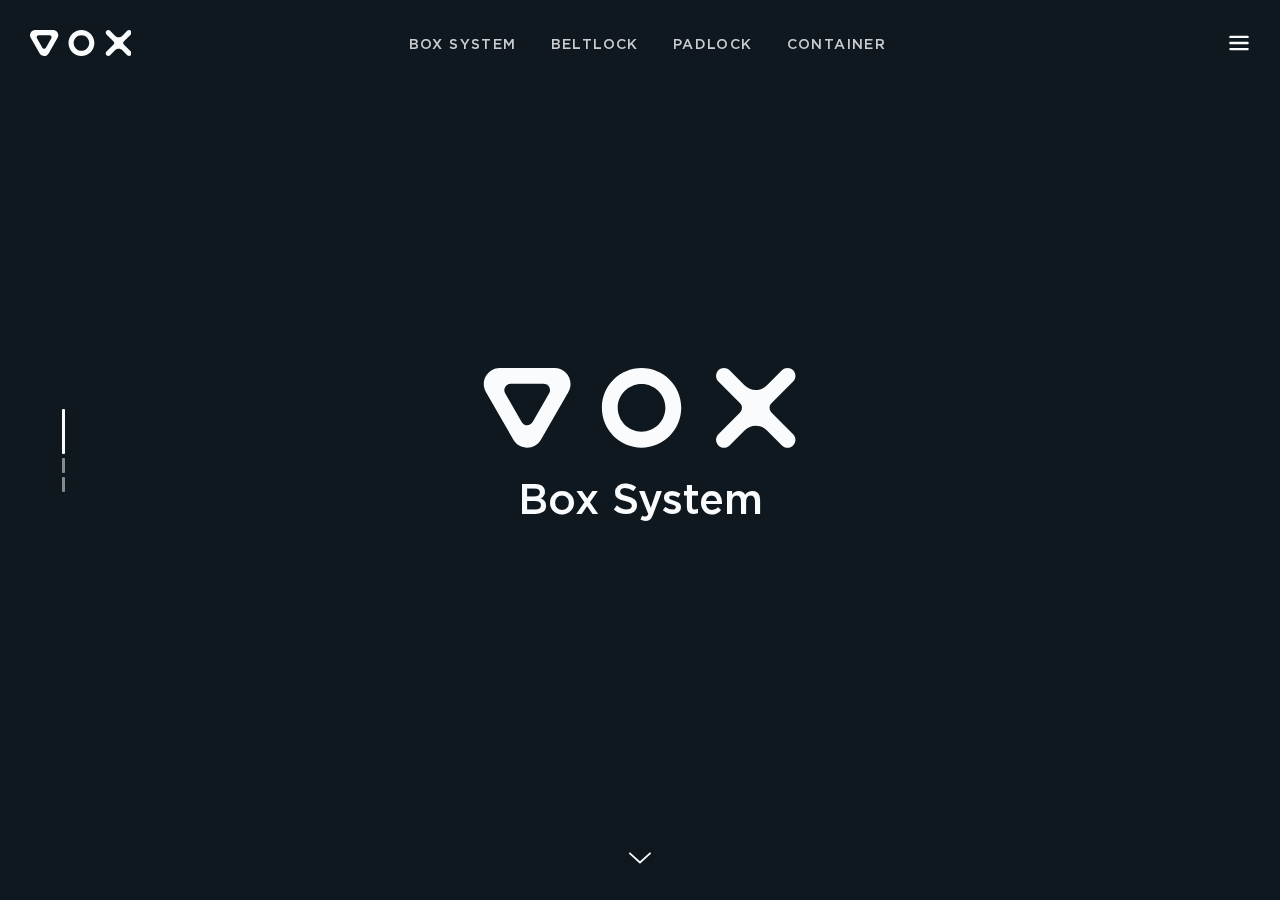
==== commit 655cf3a9: "de" ====
--- a/boxsystem.html
+++ b/boxsystem.html
@@ -301,7 +301,6 @@
     <div class="center">
       <ul class="menu">
         <li><a href="boxsystem.html">Box System</a></li>
-        <li><a href="#">Locker</a></li>
         <li><a href="#">Beltlock</a></li>
         <li><a href="#">Padlock</a></li>
         <li><a href="#">Container</a></li>
@@ -322,7 +321,6 @@
     <a href="#" class="logo"><img src="assets/svg/logo_s.svg" width="50"></a>
     <ul class="mainMenu margin-top-3">
       <li><a href="boxsystem.html">Box System</a></li>
-      <li><a href="#">Locker</a></li>
       <li><a href="#">Beltlock</a></li>
       <li><a href="#">Padlock</a></li>
       <li><a href="#">Container</a></li>
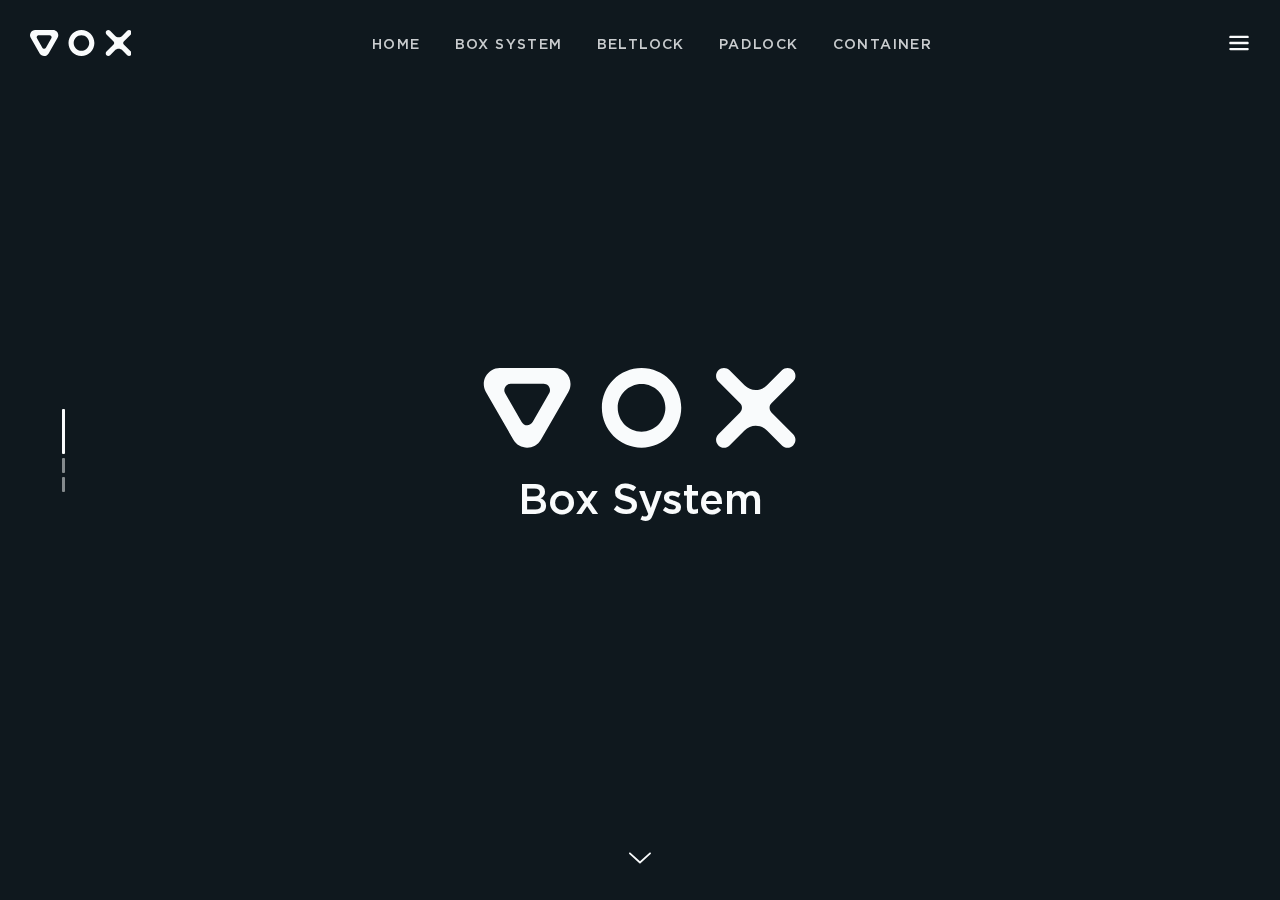
==== commit aad7825b: "d" ====
--- a/boxsystem.html
+++ b/boxsystem.html
@@ -23,7 +23,7 @@
 
 <!-- Custom Scripts -->
 <!-- <script src="js/custom.js" type="text/javascript"></script> -->
-
+			    
 <!-- Fonts and Material Icons -->
 	<style type="text/css">
 			.slides,
@@ -62,13 +62,23 @@
 			.premade{
 				vertical-align: top;
 			}
+			@media (max-width: 1023px) {
+				.wide{
+				    width: 60% !important;
+			    }
+			    .slides h4{
+				    font-size: 24px;
+				    margin-top: -30px;
+			    }
+
+			}
 			 @media (min-width: 1024px) {
-		    .slide-8 .image {
-		      margin-left: auto;
-		      margin-right: auto;
-		      margin-bottom: -8%;
-		      z-index: -1
-			  	}
+				 .slide-8 .image {
+			      margin-left: auto;
+			      margin-right: auto;
+			      margin-bottom: -8%;
+			      z-index: -1
+			  	 }
 			  }
 		  .slide-8:not(.animate) .styles-images ul>li .style-imgs {
 		    -webkit-transform: translateX(-50%) translateY(100px);
@@ -143,6 +153,7 @@
 		      -webkit-transform: translateX(-50%) rotate(4deg);
 		      transform: translateX(-50%) rotate(4deg)
 		    }
+
 		}
 		
 		  .slide.background3d {
@@ -300,6 +311,7 @@
     <div class="left"><a href="index.html" title="Vox"><svg style="width:101px;height:26px"><use xmlns:xlink="http://www.w3.org/1999/xlink" xlink:href="#logo"></use></svg></a></div>
     <div class="center">
       <ul class="menu">
+        <li><a href="index.html">Home</a></li>
         <li><a href="boxsystem.html">Box System</a></li>
         <li><a href="#">Beltlock</a></li>
         <li><a href="#">Padlock</a></li>
@@ -309,7 +321,7 @@
     <div class="right"><span class="actionButton sidebarTrigger" data-sidebar-id="1"><svg><use xmlns:xlink="http://www.w3.org/1999/xlink" xlink:href="#menu"></use></svg></span></div>
   </div>
   <div class="sections compact hidden">
-    <div class="left"><a href="#" title="Vox"><svg style="width:91px"><use xmlns:xlink="http://www.w3.org/1999/xlink" xlink:href="#logo"></use></svg></a></div>
+    <div class="left"><a href="index.html" title="Vox"><svg style="width:91px"><use xmlns:xlink="http://www.w3.org/1999/xlink" xlink:href="#logo"></use></svg></a></div>
     <div class="right"><span class="actionButton sidebarTrigger" data-sidebar-id="1"><svg><use xmlns:xlink="http://www.w3.org/1999/xlink" xlink:href="#menu"></use></svg></span></div>
   </div>
 </nav>
@@ -318,8 +330,9 @@
 <nav class="sidebar" data-sidebar-id="1">
   <div class="close"><svg><use xmlns:xlink="http://www.w3.org/1999/xlink" xlink:href="#close"></use></svg></div>
   <div class="content">
-    <a href="#" class="logo"><img src="assets/svg/logo_s.svg" width="50"></a>
+    <a href="index.html" class="logo"><img src="assets/svg/logo_s.svg" width="50"></a>
     <ul class="mainMenu margin-top-3">
+	  <li><a href="index.html">Home</a></li>  
       <li><a href="boxsystem.html">Box System</a></li>
       <li><a href="#">Beltlock</a></li>
       <li><a href="#">Padlock</a></li>
@@ -367,14 +380,14 @@
           <li class="col-12-12">
             <div class="fix-10-12">
 	          <h3 class="ae-1">Our Solution</h3>
-              <h1 class="ae-1">Secure Delivery & Shipping</h1>
+              <h1 class="ae-2">Secure Delivery & Shipping</h1>
               	<div class="fix-8-12">
-			  		<p class="tiny ae-1">Smart box has sensors and can be controlled with a smartphone, connecting to the cloud to track everything. People can both receive and ship parcels from their home safely. </p>
+			  		<p class="tiny ae-3">Smart box has sensors and can be controlled with a smartphone, connecting to the cloud to track everything. People can both receive and ship parcels from their home safely. </p>
               	</div>
             </div>
           </li>
           <li class="col-12-12">
-            <div class="fix-12-12 ae-2 margin-top-4">
+            <div class="fix-12-12 ae-4 margin-top-2">
               <img width="1080" src="assets/img/scheme1.png" class=" shiftImage iphone-4" alt="Smart Box System"/>
             </div>
           </li>
--- a/css/slides.css
+++ b/css/slides.css
@@ -4538,10 +4538,12 @@
             transform: none !important;
   }
    p.tiny {
-	font-size: 18px !important;
+	font-size: 16px !important;
+	line-height: 1.62 !important;
   }
    p.tiny2 {
-	font-size: 18px !important;
+	font-size: 16px !important;
+	line-height: 1.62 !important;
   }
 }
 /* End Effects */
@@ -4703,6 +4705,7 @@
   margin-bottom: 12px;
   font-weight: 400;
   color: #F9FBFC;
+  opacity: .8;
 }
 
 p.micro,
@@ -4746,7 +4749,7 @@
   .h1.huge,
   h1.big,
   .h1.big {
-    font-size: 40px;
+    font-size: 36px;
     margin-bottom: 20px;
   }
 
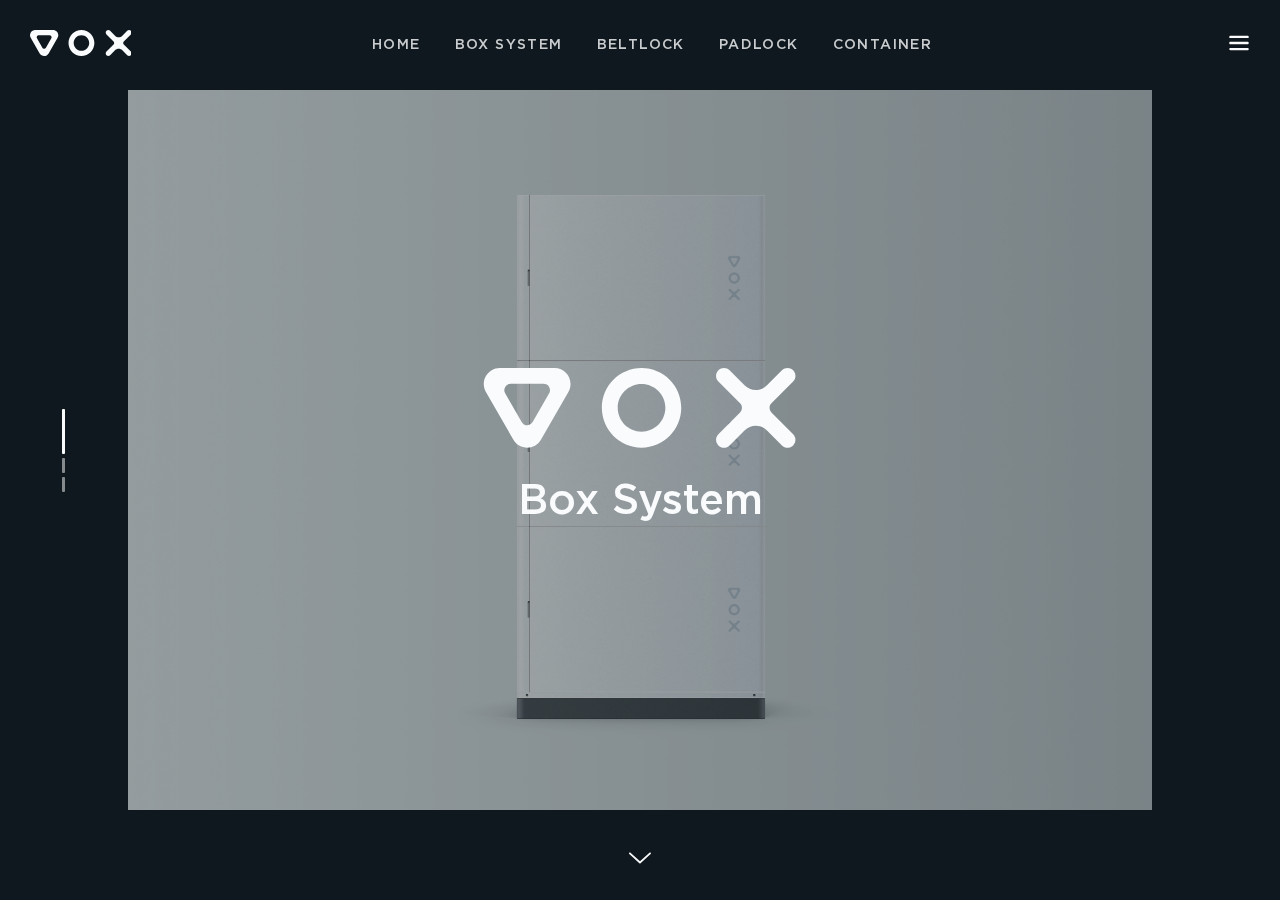
==== commit de67941f: "f" ====
--- a/boxsystem.html
+++ b/boxsystem.html
@@ -6,7 +6,7 @@
 	<meta name="apple-mobile-web-app-capable" content="yes" />
 
 	<!-- Page Title -->
-	<title>Smart Box System - Vox</title>
+	<title>Box System - Vox</title>
 
 <!-- Compressed Styles -->
 <!-- <link href="css/slides.min.css?425341" rel="stylesheet" type="text/css"> -->
